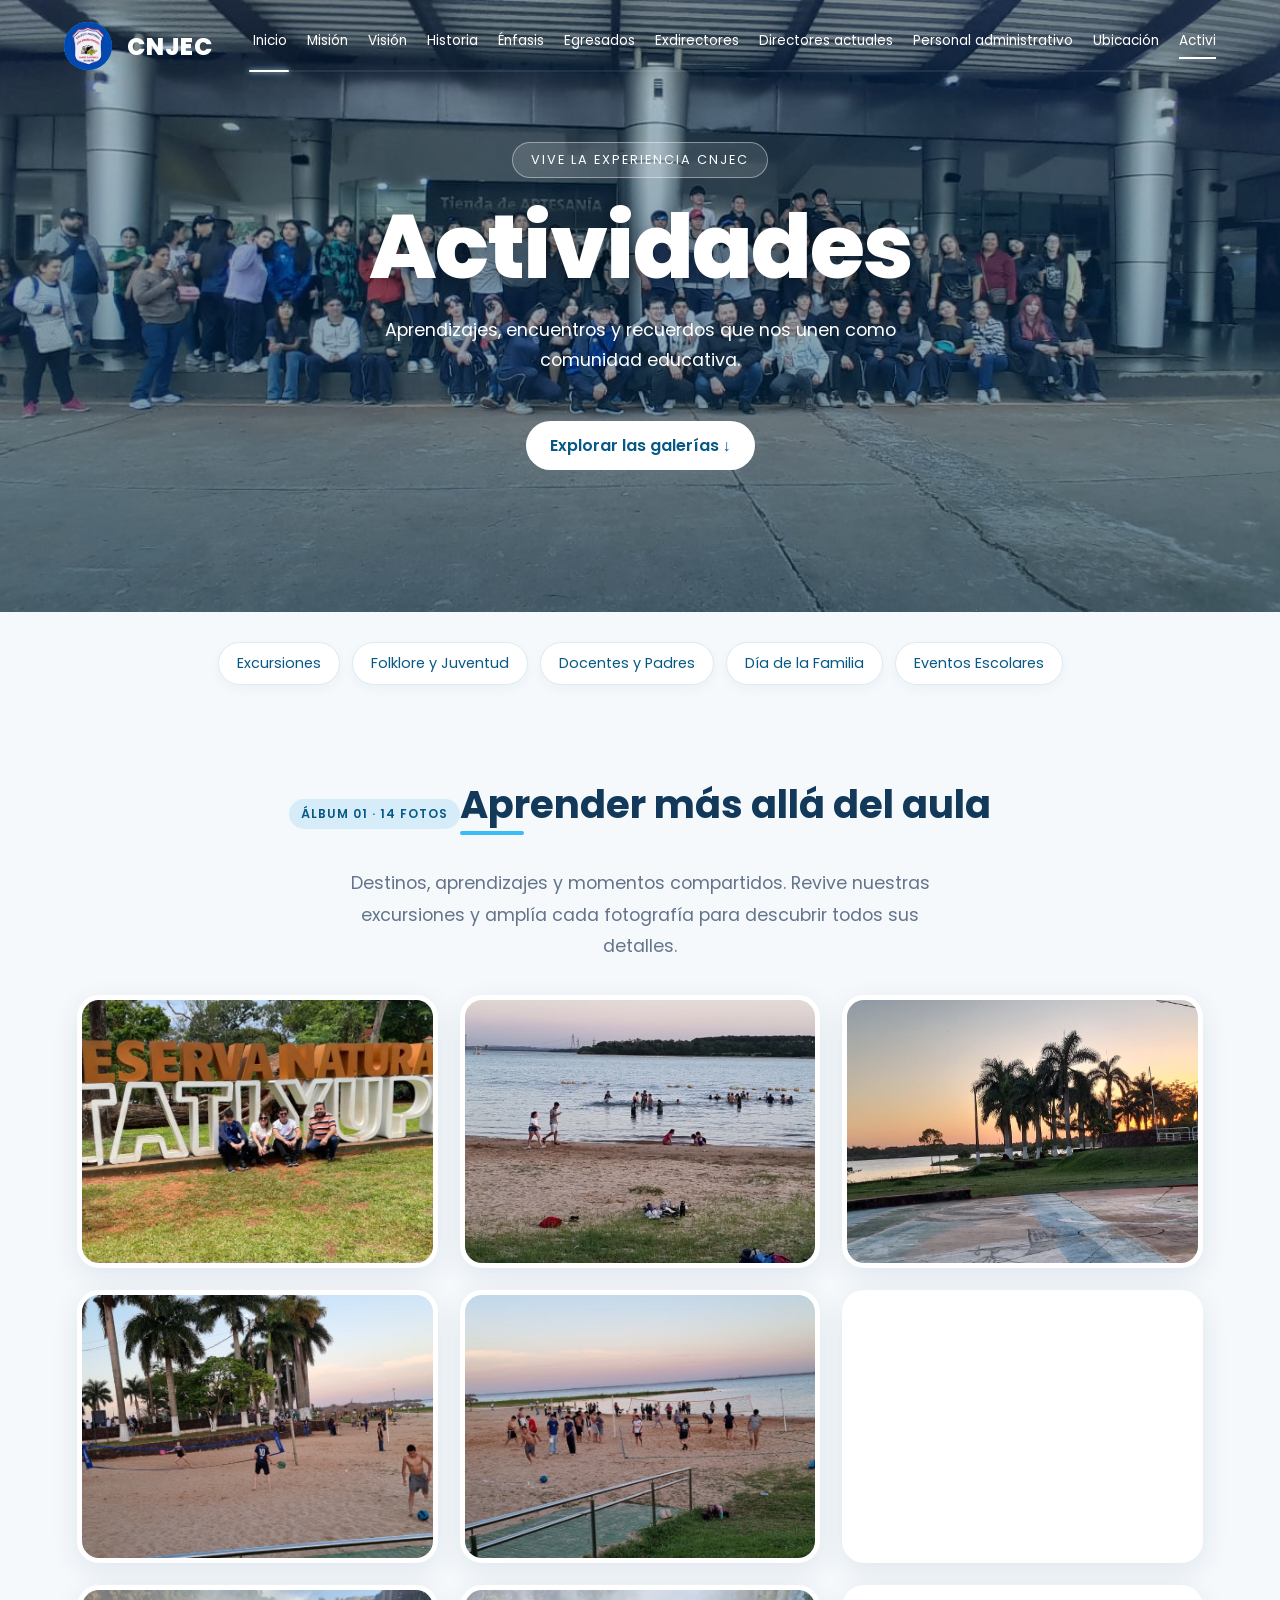
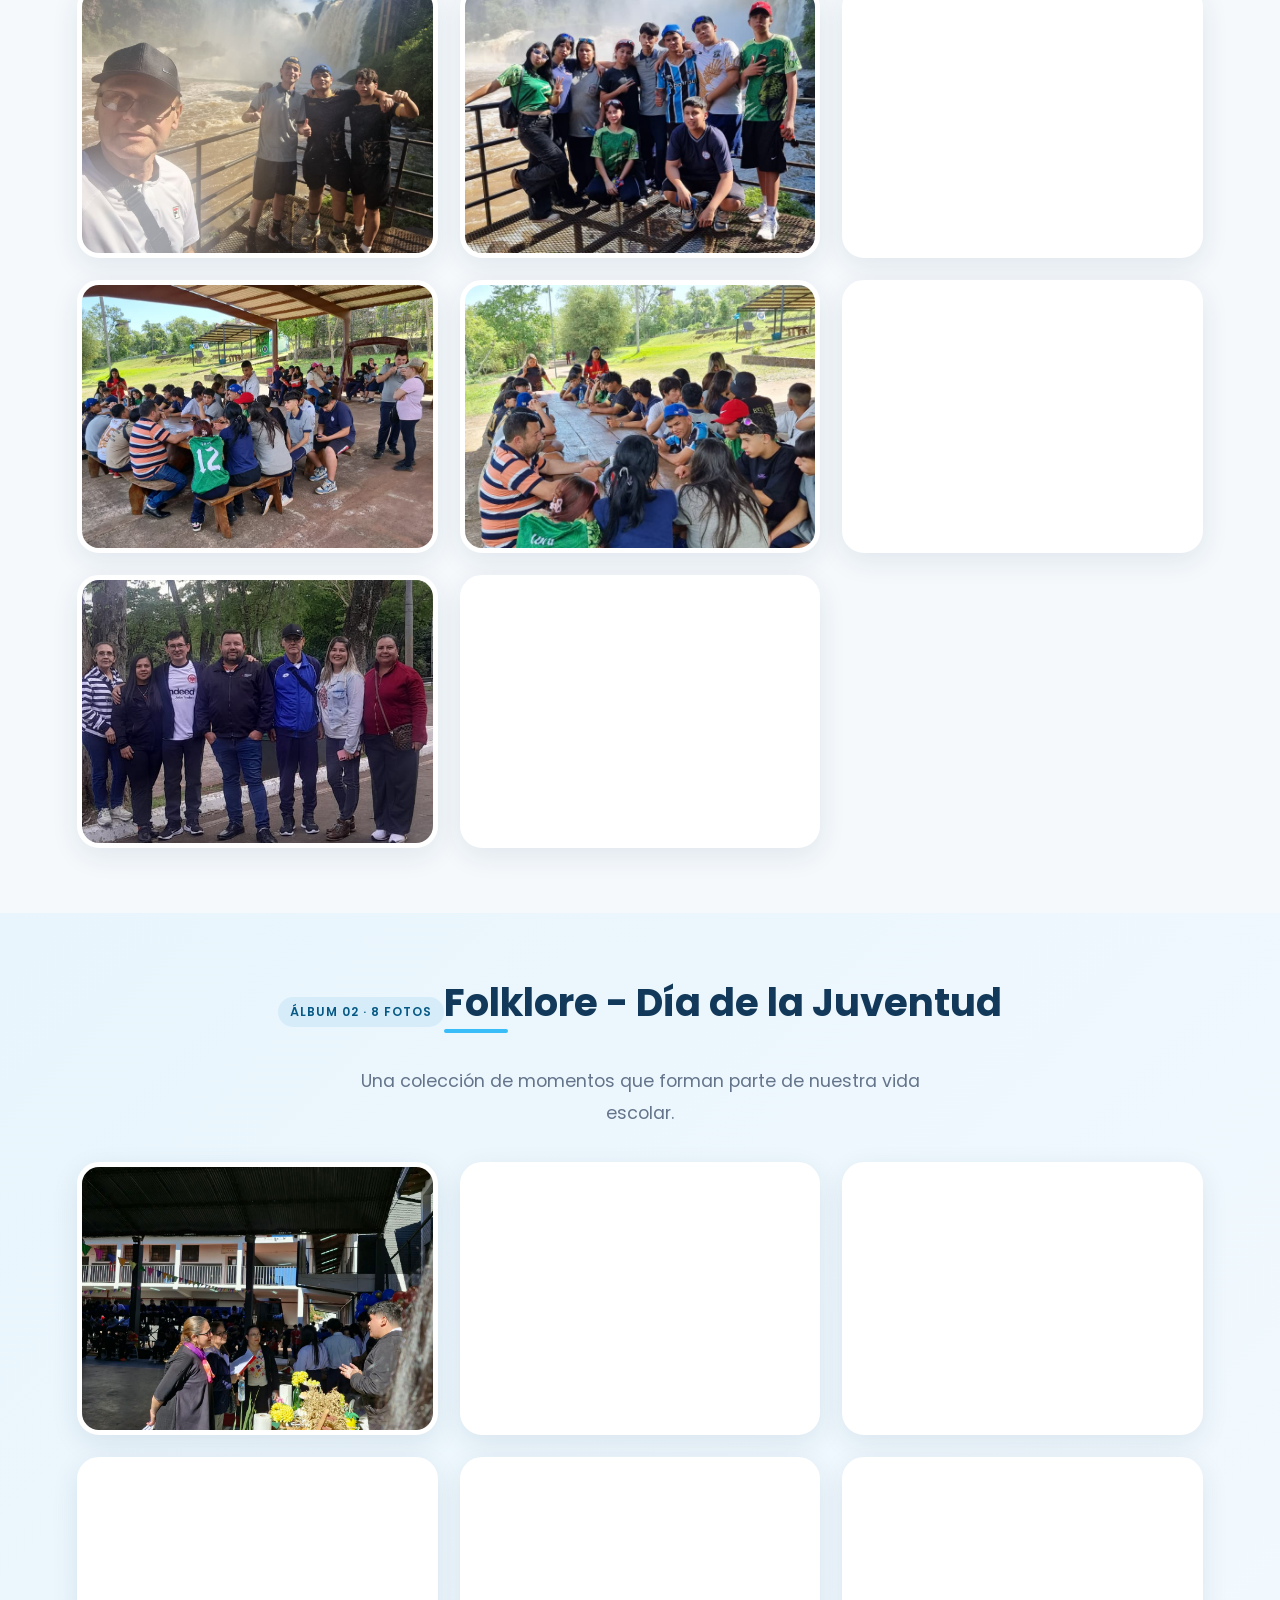
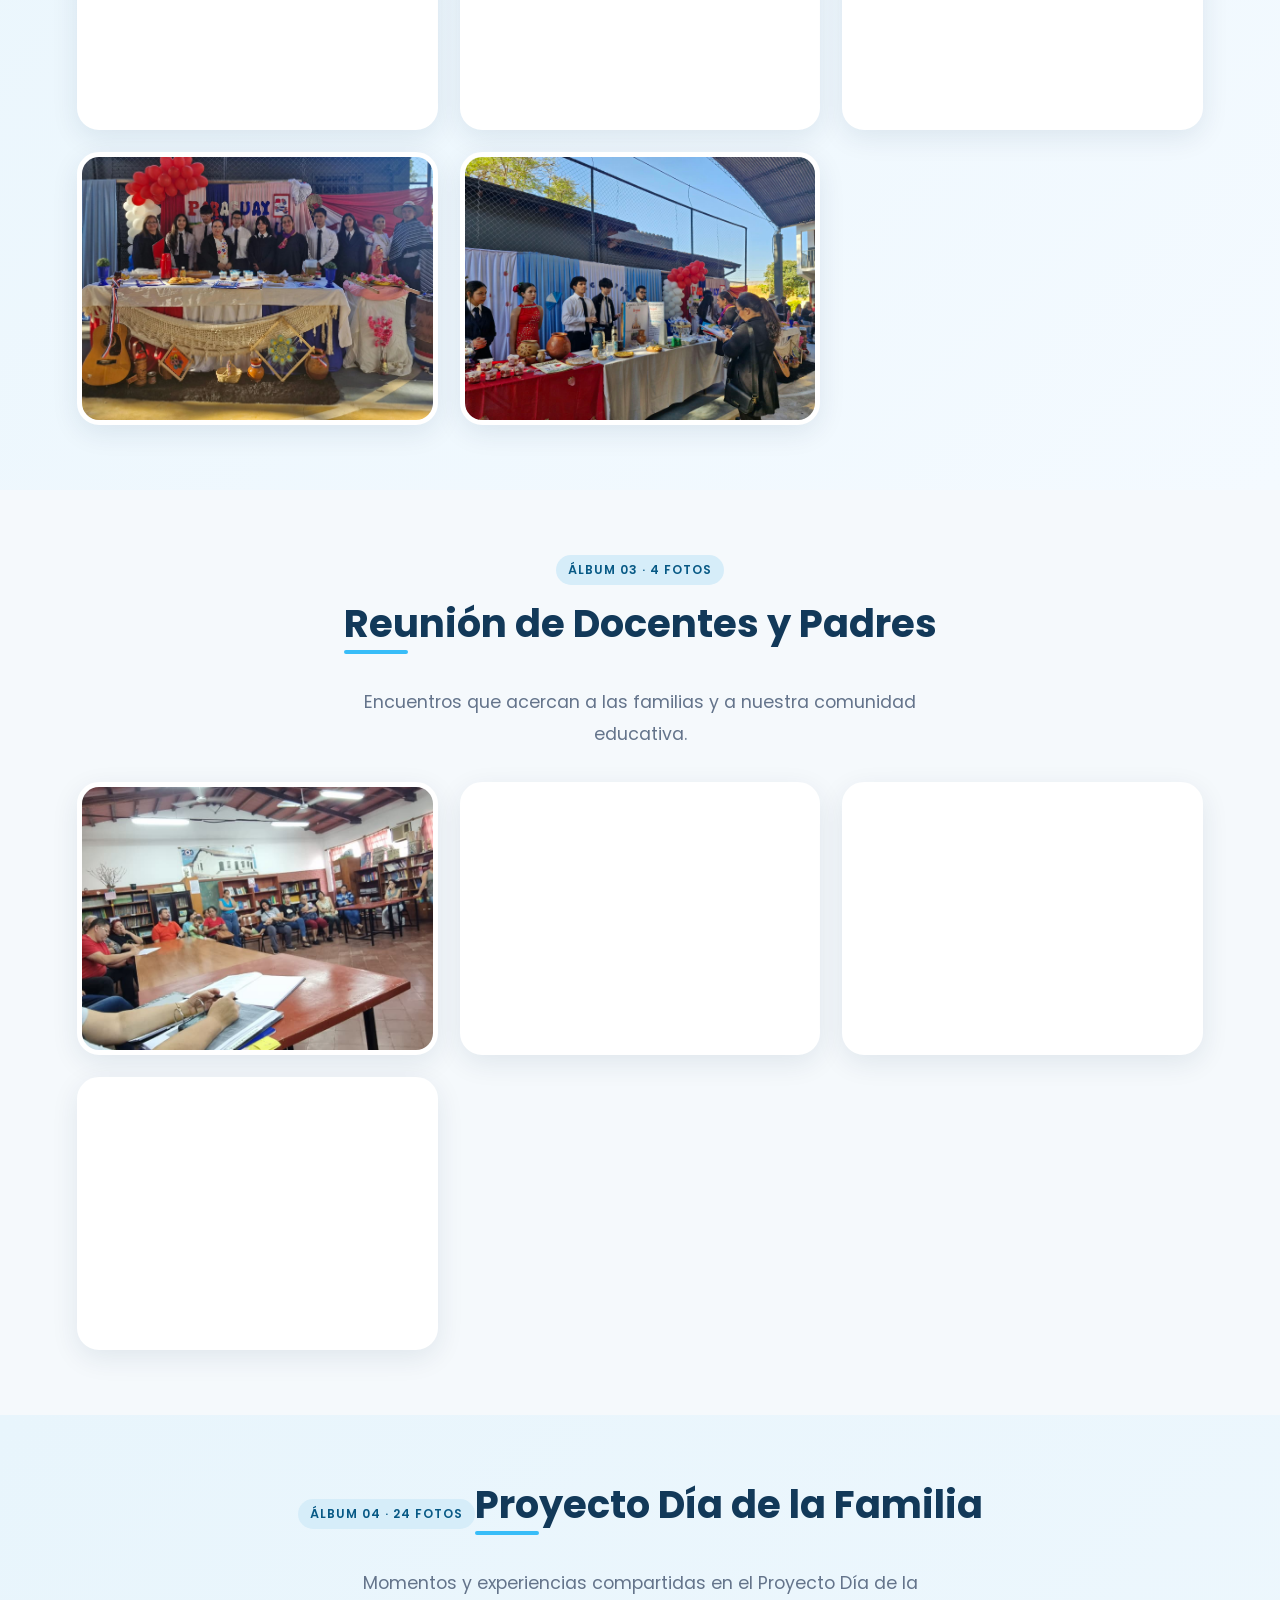
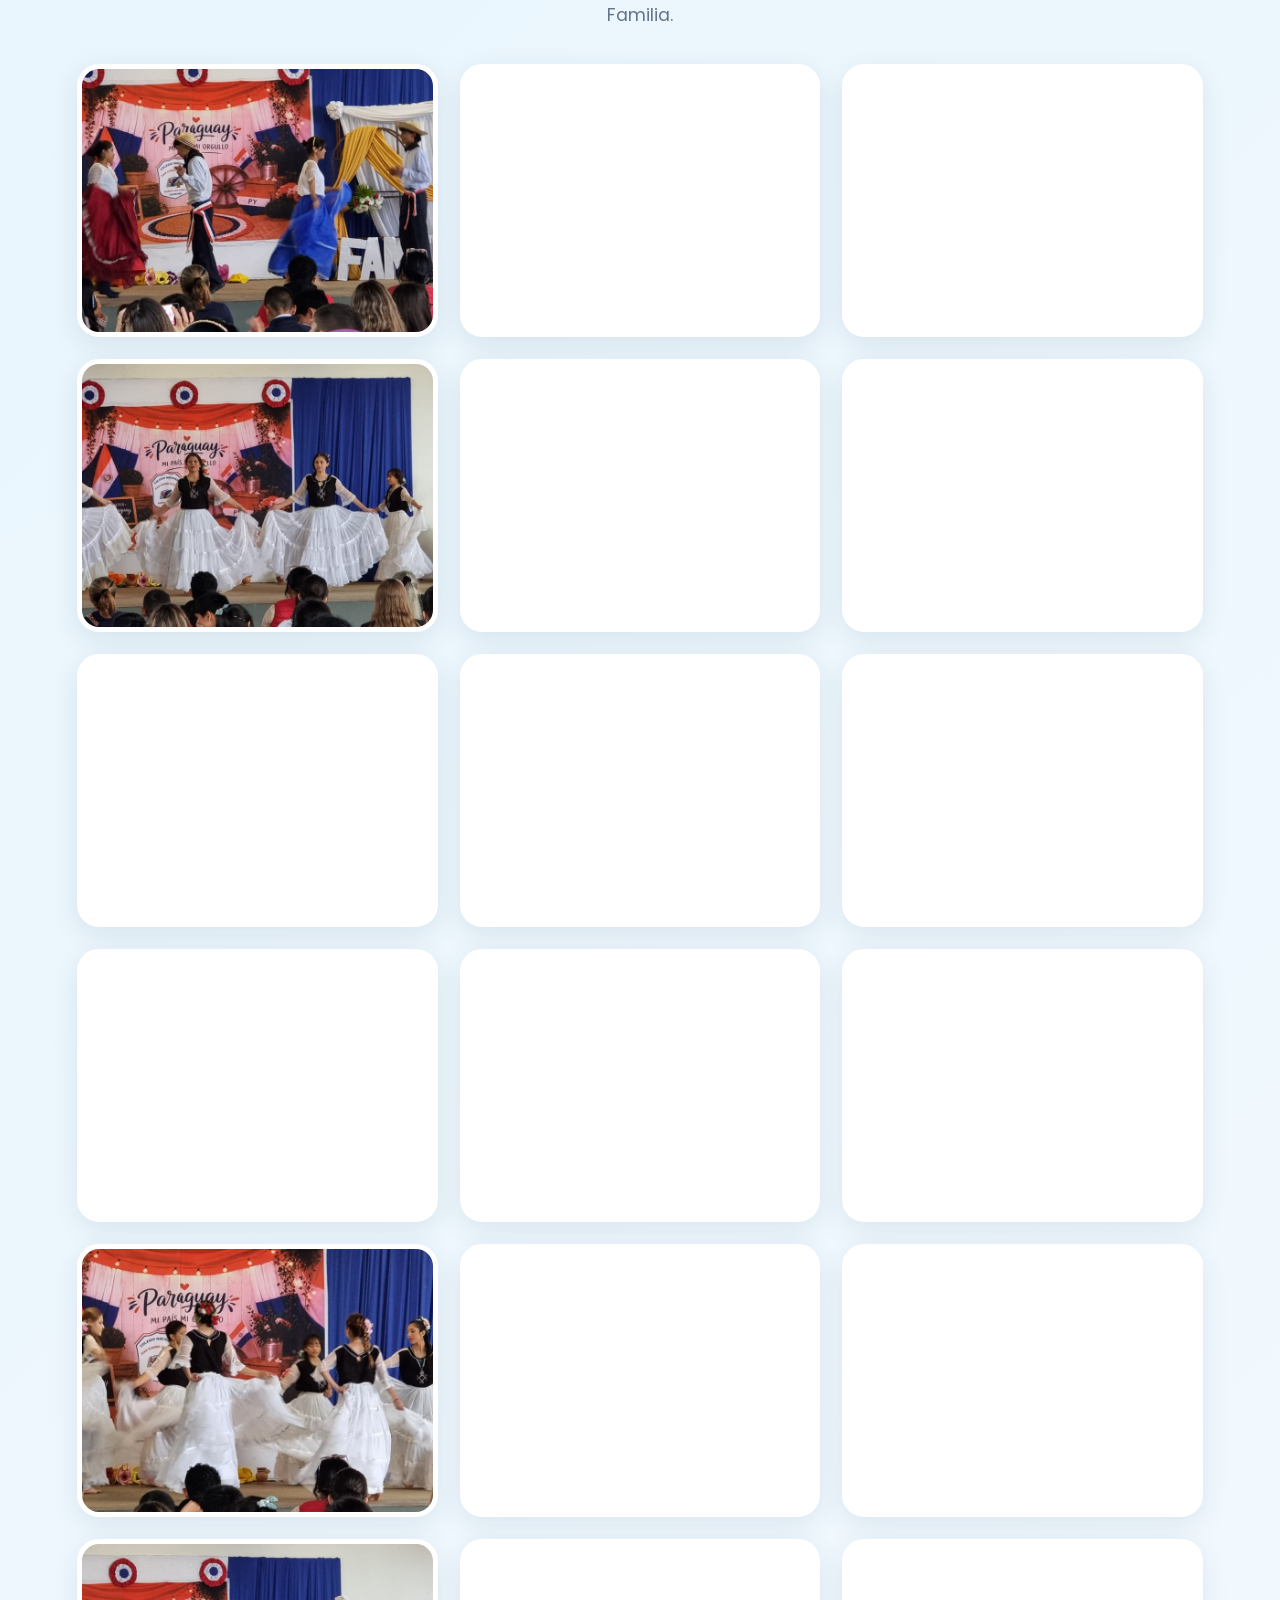
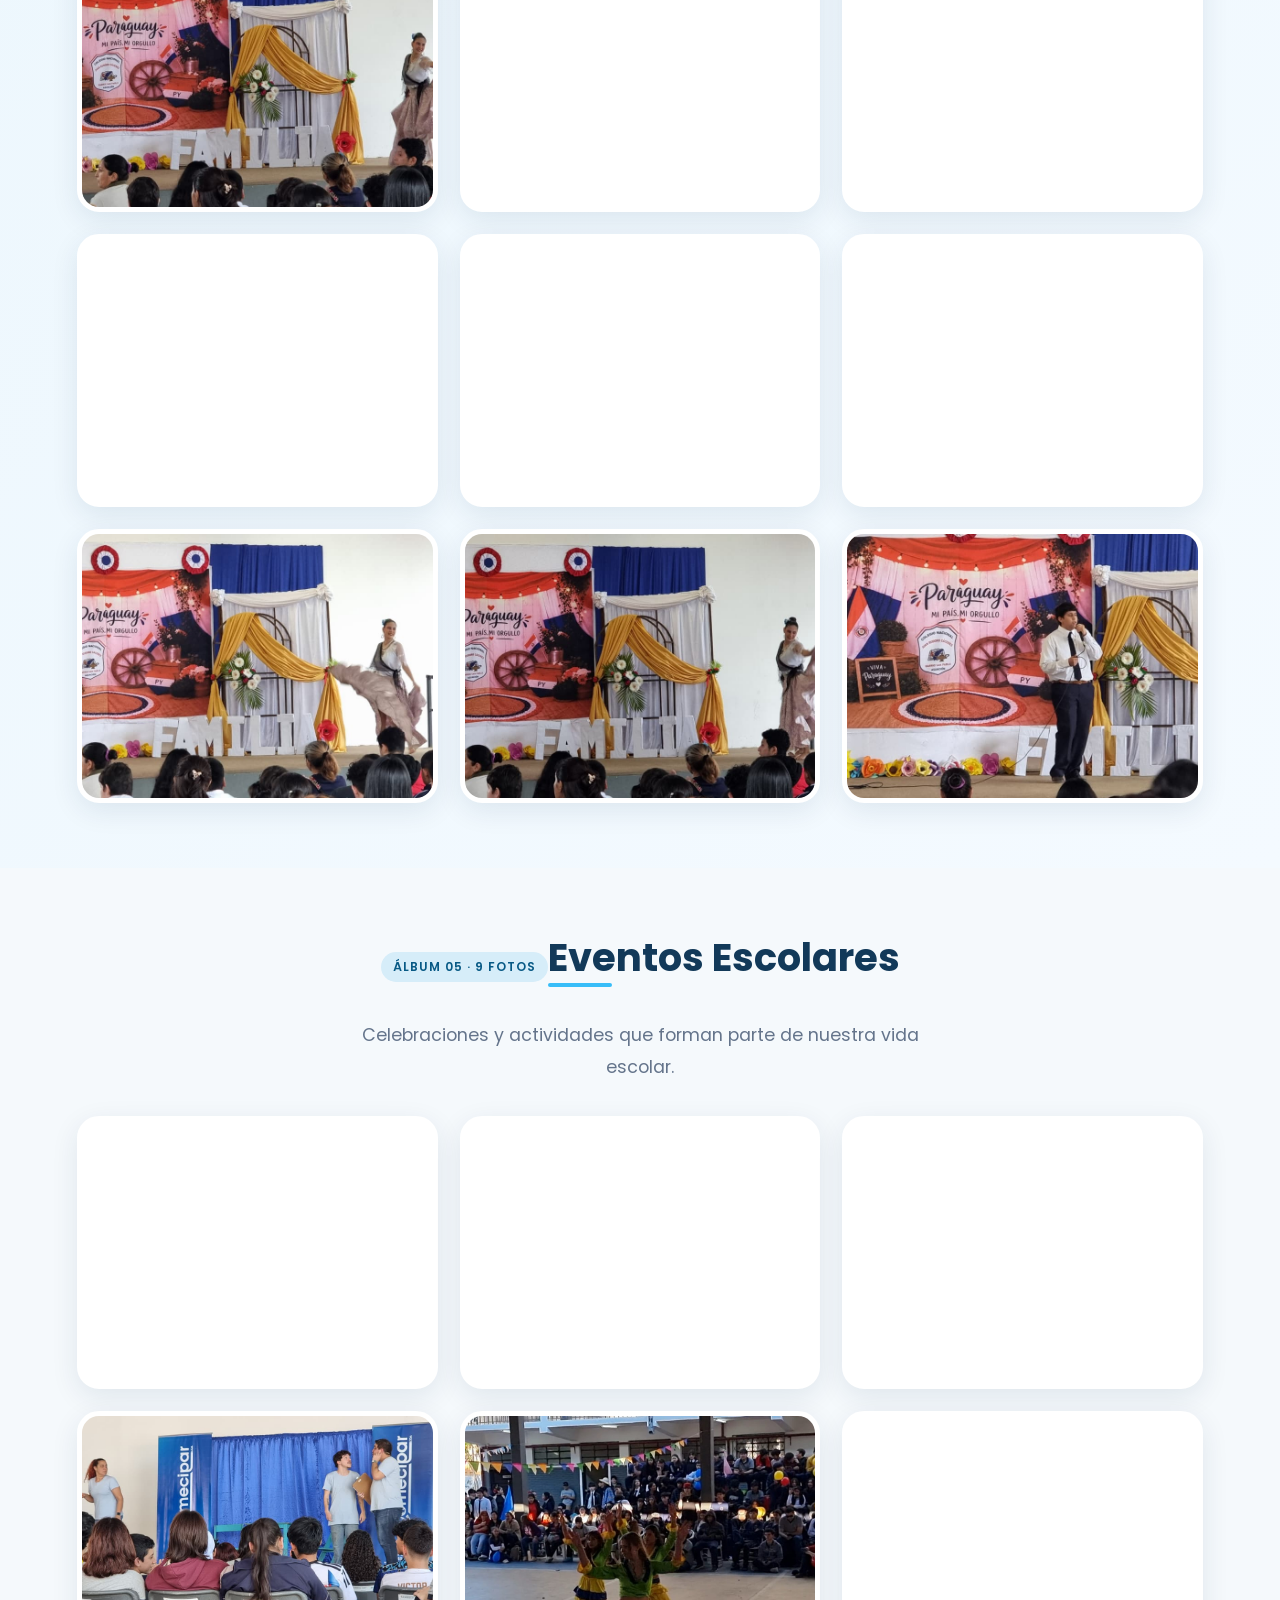
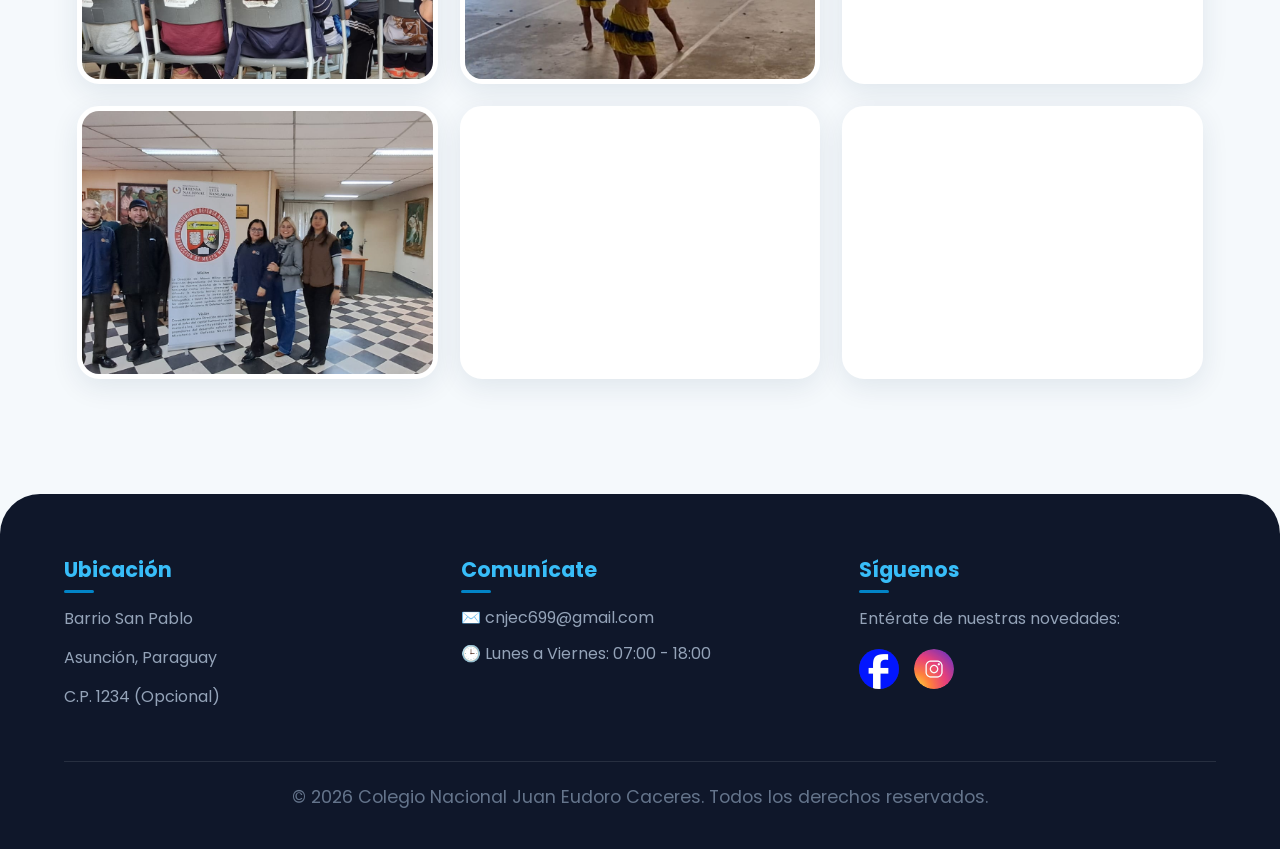
==== Actividades.html @ 1c90d95e "Add current administrative staff portrait section" ====
<!DOCTYPE html>
<html lang="es">
<head>
    <meta charset="UTF-8">
    <meta name="viewport" content="width=device-width, initial-scale=1.0">
    <title>Actividades - CNJEC</title>
    <link href="https://fonts.googleapis.com/css2?family=Poppins:wght@300;400;600;800&display=swap" rel="stylesheet">
    <style>
        /* Variables de color */
        :root {
            --azul-claro: #e0f2fe;
            --azul-medio: #38bdf8;
            --azul-fuerte: #0284c7;
            --azul-muy-oscuro: #0f172a;
            --blanco: #ffffff;
            --texto-oscuro: #1e293b;
            --texto-claro: #64748b;
        }

        /* Reseteo básico */
        * {
            margin: 0;
            padding: 0;
            box-sizing: border-box;
            font-family: 'Poppins', sans-serif;
            scroll-behavior: smooth;
        }

        body {
            background-color: var(--blanco);
            color: var(--texto-oscuro);
            overflow-x: hidden;
        }

        /* Barra de navegación */
        header {
            position: fixed;
            top: 0;
            width: 100%;
            background: transparent;
            transition: background 0.25s ease, box-shadow 0.25s ease;
            box-shadow: none;
            z-index: 1000;
            display: flex;
            justify-content: space-between;
            align-items: center;
            padding: 15px 5%;
        }

        .logo-container {
            display: flex;
            align-items: center;
            gap: 15px;
        }

        .logo-img-wrap {
            width: 48px;
            height: 48px;
            border-radius: 50%;
            display: flex;
            align-items: center;
            justify-content: center;
            background: linear-gradient(135deg, var(--azul-medio), var(--azul-fuerte));
            position: relative;
            overflow: hidden;
            flex: 0 0 auto;
        }

        .logo-img-wrap::before {
            content: '';
            position: absolute;
            inset: -12px;
            background: radial-gradient(circle at center, rgba(224, 242, 254, 0.9) 0%, rgba(56, 189, 248, 0.3) 40%, rgba(56, 189, 248, 0) 70%);
            filter: blur(6px);
            z-index: 0;
            pointer-events: none;
        }

        .logo-img {
            width: 100%;
            height: 100%;
            display: block;
            position: relative;
            z-index: 2;
            filter: drop-shadow(0 0 8px rgba(2, 132, 199, 0.35));
        }

        .logo-fallback {
            display: none;
            width: 100%;
            height: 100%;
            align-items: center;
            justify-content: center;
            text-align: center;
            color: #ffffff;
            font-weight: 800;
            font-size: 14px;
            letter-spacing: 0.5px;
            position: relative;
            z-index: 2;
            padding: 0 4px;
        }

        .logo-container h1 {
            color: var(--blanco);
            font-size: 1.5rem;
            font-weight: 800;
            letter-spacing: 1px;
        }

        header.scrolled {
            background: rgba(3, 49, 77, 0.94);
            box-shadow: 0 2px 12px rgba(0, 0, 0, 0.12);
        }

        nav {
            display: flex;
            align-items: center;
            justify-content: flex-end;
            gap: clamp(16px, 3vw, 40px);
        }

        nav a {
            color: var(--blanco);
            text-decoration: none;
            font-size: 0.95rem;
            font-weight: 400;
            padding: 8px 0;
            border-bottom: 2px solid transparent;
        }

        nav a:hover, nav a:focus-visible, nav a[aria-current="location"], nav a[aria-current="page"] {
            border-bottom-color: var(--blanco);
        }

        section, footer { scroll-margin-top: 125px; }

        @media (max-width: 640px) {
            header { flex-wrap: wrap; gap: 8px; padding: 12px 5%; }
            .logo-img-wrap { width: 36px; height: 36px; }
            .logo-container h1 { font-size: 1.2rem; }
            nav { width: 100%; display: grid; grid-template-columns: repeat(3, 1fr); gap: 4px 12px; text-align: center; }
            nav a { font-size: 0.75rem; }
        }
        /* Sección Hero */
        .hero {
            height: 100vh;
            display: flex;
            align-items: center;
            padding: 0 5%;
            background: radial-gradient(circle at top right, var(--azul-claro), var(--blanco));
            position: relative;
            overflow: hidden;
        }

        .hero::before {
            content: '';
            position: absolute;
            inset: 0;
            background: linear-gradient(rgba(2, 132, 199, 0.48), rgba(2, 132, 199, 0.15)), url('infraestructura.jpg') center / cover no-repeat;
            z-index: 0;
            pointer-events: none;


        }

        .hero-title-wrap {
            position: relative;
            width: 100%;
            display: flex;
            justify-content: center;
            z-index: 1;
        }

        .hero-watermark {
            position: absolute;
            left: 50%;
            bottom: -30px;
            transform: translateX(-50%);
            width: 260px;
            max-width: 60vw;
            opacity: 0.12;
            z-index: 0;
            pointer-events: none;
            color: var(--azul-fuerte);
            -webkit-mask-image: radial-gradient(closest-side, rgba(0,0,0,0.95) 0%, rgba(0,0,0,0.55) 45%, rgba(0,0,0,0) 74%);
            mask-image: radial-gradient(closest-side, rgba(0,0,0,0.95) 0%, rgba(0,0,0,0.55) 45%, rgba(0,0,0,0) 74%);
        }

        .hero-watermark-img {
            width: 100%;
            height: auto;
            display: block;
            object-fit: contain;
        }

        .hero-watermark-fallback {
            display: none;
            width: 100%;
            text-align: center;
            font-weight: 800;
            letter-spacing: 6px;
            font-size: 86px;
            line-height: 1;
        }

        .hero-title {
            position: relative;
            z-index: 1;
            font-size: 4.5rem;
            font-weight: 800;
            line-height: 1.1;
            color: var(--azul-fuerte);
            max-width: 800px;
            background: -webkit-linear-gradient(45deg, var(--azul-fuerte), var(--azul-medio));
            -webkit-background-clip: text;
            background-clip: text;
            -webkit-text-fill-color: transparent;
            color: transparent;
            text-align: center;
        }

        /* Secciones Generales */
        section {
            padding: 100px 5%;
        }

        h3 {
            font-size: 2.5rem;
            color: var(--azul-fuerte);
            margin-bottom: 20px;
            position: relative;
            display: inline-block;
        }

        h3::after {
            content: '';
            position: absolute;
            left: 0;
            bottom: -5px;
            width: 50%;
            height: 4px;
            background-color: var(--azul-medio);
            border-radius: 2px;
        }

        p {
            font-size: 1.1rem;
            line-height: 1.8;
            color: var(--texto-claro);
            margin-bottom: 15px;
        }

        /* Misión y Visión */
        .grid-2 {
            display: grid;
            grid-template-columns: 1fr 1fr;
            gap: 40px;
        }

        .card {
            background: var(--blanco);
            padding: 40px;
            border-radius: 20px;
            box-shadow: 0 10px 30px rgba(2, 132, 199, 0.08);
            border: 1px solid rgba(224, 242, 254, 0.65);
            transition: transform 0.3s ease;
            position: relative;
            overflow: hidden;
        }

        .card::before {
            content: '';
            position: absolute;
            inset: -3px;
            background: linear-gradient(135deg, rgba(56, 189, 248, 0) 0%, rgba(56, 189, 248, 0.45) 40%, rgba(224, 242, 254, 0) 100%);
            filter: blur(10px);
            opacity: 0.35;
            z-index: 0;
            pointer-events: none;
        }

        .card > * {
            position: relative;
            z-index: 1;
        }

        .card:hover {
            transform: translateY(-10px);
        }

        /* Historia */
        .historia-bg {
            background-color: var(--azul-claro);
            border-radius: 30px;
            padding: 60px;
            margin: 50px 5%;
            position: relative;
            overflow: hidden;
        }

        .historia-bg::before {
            content: '';
            position: absolute;
            inset: -10px;
            background: radial-gradient(circle at top left, rgba(56, 189, 248, 0.35) 0%, rgba(56, 189, 248, 0) 55%);
            filter: blur(12px);
            opacity: 0.45;
            z-index: 0;
            pointer-events: none;
        }

        .historia-bg > * {
            position: relative;
            z-index: 1;
        }

        .historia-layout {
            display: grid;
            grid-template-columns: minmax(180px, 260px) minmax(0, 1fr);
            gap: clamp(28px, 5vw, 64px);
            align-items: start;
            margin-top: 28px;
        }

        .historia-retrato {
            position: relative;
            aspect-ratio: 248 / 360;
            overflow: hidden;
            border-radius: 18px;
            box-shadow: 0 16px 36px rgba(15, 23, 42, 0.16);
        }

        .historia-retrato img {
            position: absolute;
            width: 458.065%;
            max-width: none;
            height: auto;
            left: -24.194%;
            top: -16.667%;
        }

        .historia-foto figcaption {
            margin-top: 16px;
            text-align: center;
            color: var(--texto-claro);
            font-size: 0.9rem;
        }

        .historia-texto h4 {
            color: var(--azul-muy-oscuro);
            font-size: clamp(1.5rem, 3vw, 2rem);
            margin-bottom: 6px;
        }

        .historia-fechas {
            color: var(--azul-fuerte);
            font-weight: 600;
            margin-bottom: 24px;
        }

        .historia-texto p:not(.historia-fechas) {
            line-height: 1.85;
            margin-bottom: 16px;
        }

        @media (max-width: 768px) {
            .historia-layout { grid-template-columns: 1fr; }
            .historia-foto { width: min(100%, 240px); margin: 0 auto; }
        }

        .hitos {
            margin-top: 20px;
            padding-left: 20px;
            border-left: 3px solid var(--azul-medio);
        }

        /* Carrusel hero — Explora nuestros Énfasis */
        .enfasis-wrap {
            margin: 10px 5% 60px;
        }

        .enfasis-wrap > h2 {
            color: var(--azul-fuerte);
            font-size: 2rem;
            margin-bottom: 22px;
            font-weight: 800;
        }

        .hero-carousel {
            position: relative;
            width: 100%;
            max-width: 1200px;
            margin: 0 auto;
            min-height: min(420px, 70vh);
            border-radius: 16px;
            overflow: hidden;
            box-shadow: 0 20px 50px rgba(15, 23, 42, 0.18);
            background: #0f172a;
        }

        .hero-carousel__slide {
            position: absolute;
            inset: 0;
            opacity: 0;
            visibility: hidden;
            transition: opacity 0.55s ease, visibility 0.55s ease;
            display: flex;
            align-items: stretch;
        }

        .hero-carousel__slide.is-active {
            opacity: 1;
            visibility: visible;
            z-index: 1;
        }

        .hero-carousel__bg {
            position: absolute;
            inset: 0;
            background-size: cover;
            background-position: center;
            z-index: 0;
            overflow: hidden;
        }

        .hero-carousel__slide:nth-child(1) .hero-carousel__bg {
            background: linear-gradient(115deg, #0f172a 0%, #1e3a5f 45%, #0c4a6e 100%);
        }

        .hero-carousel__slide:nth-child(2) .hero-carousel__bg {
            background: linear-gradient(115deg, #0f172a 0%, #164e63 42%, #155e75 100%);
        }

        /* Logos de marca desvanecidos (detrás de la viñeta) */
        .hero-carousel__slide:nth-child(1) .hero-carousel__bg::before {
            content: '';
            position: absolute;
            inset: 0;
            background: url('images/logo-bti.png') no-repeat center center;
            background-size: cover;
            opacity: 0.22;
            pointer-events: none;
        }

        .hero-carousel__slide:nth-child(2) .hero-carousel__bg::before {
            content: '';
            position: absolute;
            inset: 0;
            background: url('images/logo-cs.png') no-repeat center center;
            background-size: cover;
            opacity: 0.22;
            pointer-events: none;
        }

        .hero-carousel__bg::after {
            content: '';
            position: absolute;
            inset: 0;
            z-index: 1;
            background: linear-gradient(90deg, rgba(15, 23, 42, 0.92) 0%, rgba(15, 23, 42, 0.55) 48%, rgba(15, 23, 42, 0.15) 100%);
        }

        .hero-carousel__inner {
            position: relative;
            z-index: 2;
            display: flex;
            flex-direction: column;
            justify-content: center;
            align-items: flex-start;
            width: 100%;
            max-width: 42%;
            padding: 48px 40px 56px 48px;
            color: #f8fafc;
        }

        .hero-carousel__logo-area {
            font-size: 1.75rem;
            font-weight: 800;
            letter-spacing: 0.02em;
            color: #fff;
            margin-bottom: 10px;
            line-height: 1.2;
        }

        .hero-carousel__meta {
            font-size: 0.85rem;
            color: rgba(248, 250, 252, 0.75);
            margin-bottom: 16px;
            line-height: 1.5;
        }

        .hero-carousel__desc {
            font-size: 0.95rem;
            line-height: 1.65;
            color: rgba(241, 245, 249, 0.88);
            margin-bottom: 24px;
            display: -webkit-box;
            -webkit-line-clamp: 4;
            line-clamp: 4;
            -webkit-box-orient: vertical;
            overflow: hidden;
        }

        .hero-carousel__actions {
            display: flex;
            flex-wrap: wrap;
            align-items: center;
            gap: 12px;
        }

        .hero-carousel__btn-primary {
            display: inline-flex;
            align-items: center;
            gap: 10px;
            padding: 14px 22px;
            border: none;
            border-radius: 4px;
            font-size: 0.8rem;
            font-weight: 700;
            letter-spacing: 0.06em;
            text-transform: uppercase;
            cursor: pointer;
            background: var(--azul-medio);
            color: #fff;
            text-decoration: none;
            transition: background 0.2s, transform 0.15s;
        }

        .hero-carousel__btn-primary:hover {
            background: var(--azul-fuerte);
        }

        .hero-carousel__btn-primary:active {
            transform: scale(0.98);
        }

        .hero-carousel__btn-primary svg {
            width: 18px;
            height: 18px;
            flex-shrink: 0;
        }

        .hero-carousel__arrow {
            position: absolute;
            top: 50%;
            transform: translateY(-50%);
            z-index: 3;
            width: 44px;
            height: 44px;
            border: none;
            border-radius: 4px;
            background: rgba(255, 255, 255, 0.12);
            color: rgba(255, 255, 255, 0.9);
            cursor: pointer;
            display: flex;
            align-items: center;
            justify-content: center;
            font-size: 1.5rem;
            line-height: 1;
            transition: background 0.2s;
        }

        .hero-carousel__arrow:hover {
            background: rgba(255, 255, 255, 0.22);
        }

        .hero-carousel__arrow--prev { left: 12px; }
        .hero-carousel__arrow--next { right: 12px; }

        .hero-carousel__dots {
            position: absolute;
            left: 48px;
            bottom: 20px;
            z-index: 3;
            display: flex;
            gap: 8px;
            align-items: center;
        }

        .hero-carousel__dot {
            width: 28px;
            height: 4px;
            border-radius: 2px;
            border: none;
            padding: 0;
            background: rgba(255, 255, 255, 0.35);
            cursor: pointer;
            transition: background 0.25s;
        }

        .hero-carousel__dot.is-active {
            background: var(--azul-medio);
            box-shadow: 0 0 12px rgba(56, 189, 248, 0.45);
        }

        .hero-carousel__dot:hover:not(.is-active) {
            background: rgba(255, 255, 255, 0.55);
        }

        /* Cuadro egresados */
        .egresados-wrap {
            margin: 0 5% 70px;
        }

        .egresados-wrap > h2 {
            color: var(--azul-fuerte);
            font-size: 2rem;
            margin-bottom: 22px;
            font-weight: 800;
        }

        .egresados-frame {
            width: 100%;
            max-width: 1200px;
            margin: 0 auto;
            border-radius: 24px;
            overflow: hidden;
            background: linear-gradient(145deg, #f8fafc 0%, #e0f2fe 42%, #f1f5f9 100%);
            border: 1px solid rgba(56, 189, 248, 0.22);
            box-shadow:
                0 4px 6px -1px rgba(2, 132, 199, 0.06),
                0 24px 48px -12px rgba(15, 23, 42, 0.12),
                inset 0 1px 0 rgba(255, 255, 255, 0.85);
        }

        .egresados-frame__img {
            display: block;
            width: 100%;
            height: auto;
        }

        /* Carrusel Ex-Directores */
        .ex-directores-wrap {
            margin: 0 5% 70px;
        }

        .ex-directores-wrap > h2 {
            color: var(--azul-fuerte);
            font-size: 2rem;
            margin-bottom: 22px;
            font-weight: 800;
        }

        .ex-directores-carousel {
            position: relative;
            width: 100%;
            max-width: 1200px;
            margin: 0 auto;
            border-radius: 24px;
            overflow: hidden;
            background: linear-gradient(145deg, #f8fafc 0%, #e0f2fe 42%, #f1f5f9 100%);
            border: 1px solid rgba(56, 189, 248, 0.22);
            box-shadow:
                0 4px 6px -1px rgba(2, 132, 199, 0.06),
                0 24px 48px -12px rgba(15, 23, 42, 0.12),
                inset 0 1px 0 rgba(255, 255, 255, 0.85);
        }

        .ex-directores-carousel__slide {
            position: absolute;
            inset: 0;
            opacity: 0;
            visibility: hidden;
            transition: opacity 0.55s ease, visibility 0.55s ease;
            display: flex;
            align-items: center;
            justify-content: center;
            padding: 24px 72px 56px;
        }

        .ex-directores-carousel__slide.is-active {
            position: relative;
            inset: auto;
            opacity: 1;
            visibility: visible;
            z-index: 1;
        }

        .ex-directores-carousel__img {
            display: block;
            width: 100%;
            height: auto;
            border-radius: 12px;
        }

        .ex-directores-carousel__placeholder {
            width: 100%;
            min-height: min(240px, 40vh);
            border-radius: 12px;
            border: 2px dashed rgba(56, 189, 248, 0.35);
            background: rgba(255, 255, 255, 0.45);
        }

        .ex-directores-carousel__arrow {
            position: absolute;
            top: 50%;
            transform: translateY(-50%);
            z-index: 3;
            width: 46px;
            height: 46px;
            border: 1px solid rgba(56, 189, 248, 0.35);
            border-radius: 50%;
            background: rgba(255, 255, 255, 0.65);
            backdrop-filter: blur(10px);
            -webkit-backdrop-filter: blur(10px);
            color: var(--azul-fuerte);
            cursor: pointer;
            display: flex;
            align-items: center;
            justify-content: center;
            font-size: 1.35rem;
            line-height: 1;
            box-shadow: 0 8px 20px rgba(2, 132, 199, 0.12);
            transition: background 0.2s, color 0.2s, border-color 0.2s, transform 0.15s;
        }

        .ex-directores-carousel__arrow:hover {
            background: rgba(224, 242, 254, 0.95);
            border-color: var(--azul-medio);
            color: var(--azul-fuerte);
        }

        .ex-directores-carousel__arrow:active {
            transform: translateY(-50%) scale(0.96);
        }

        .ex-directores-carousel__arrow--prev { left: 16px; }
        .ex-directores-carousel__arrow--next { right: 16px; }

        .ex-directores-carousel__dots {
            position: absolute;
            left: 50%;
            bottom: 18px;
            transform: translateX(-50%);
            z-index: 3;
            display: flex;
            gap: 10px;
            align-items: center;
            padding: 8px 14px;
            border-radius: 999px;
            background: rgba(255, 255, 255, 0.55);
            backdrop-filter: blur(8px);
            -webkit-backdrop-filter: blur(8px);
            border: 1px solid rgba(56, 189, 248, 0.2);
        }

        .ex-directores-carousel__dot {
            width: 8px;
            height: 8px;
            border-radius: 50%;
            border: none;
            padding: 0;
            background: rgba(100, 116, 139, 0.35);
            cursor: pointer;
            transition: background 0.25s, transform 0.25s, width 0.25s;
        }

        .ex-directores-carousel__dot.is-active {
            width: 26px;
            border-radius: 999px;
            background: var(--azul-medio);
            box-shadow: 0 0 14px rgba(56, 189, 248, 0.5);
        }

        .ex-directores-carousel__dot:hover:not(.is-active) {
            background: rgba(2, 132, 199, 0.45);
        }

        /* Directora */
        .directora-container {
            display: flex;
            flex-direction: column;
            align-items: center;
            text-align: center;
            margin-bottom: 50px;
        }

        .directora-img {
            width: 200px;
            height: 200px;
            background-color: var(--azul-medio);
            border-radius: 50%;
            margin-bottom: 20px;
            object-fit: cover;
            border: none;
            box-shadow: 0 15px 25px rgba(0,0,0,0.1);
            display: flex;
            align-items: center;
            justify-content: center;
            color: white;
            position: relative;
            overflow: visible;
        }

        .directora-img::before {
            content: '';
            position: absolute;
            inset: -18px;
            border-radius: 50%;
            background: radial-gradient(circle at center, rgba(224, 242, 254, 0.9) 0%, rgba(56, 189, 248, 0.3) 45%, rgba(56, 189, 248, 0) 72%);
            filter: blur(10px);
            z-index: 0;
            pointer-events: none;
        }

        .directora-img > * {
            position: relative;
            z-index: 1;
        }

        .directora-container h4 {
            font-size: 2rem;
            color: var(--azul-fuerte);
        }

        .directora-container span {
            font-size: 1.2rem;
            color: var(--texto-claro);
            text-transform: uppercase;
            letter-spacing: 2px;
        }

        /* --- NUEVO: FOOTER / CONTACTOS --- */
        footer {
            background-color: var(--azul-muy-oscuro);
            color: var(--blanco);
            padding: 60px 5% 20px;
            margin-top: 50px;
            border-top-left-radius: 40px;
            border-top-right-radius: 40px;
        }

        .footer-grid {
            display: grid;
            grid-template-columns: repeat(auto-fit, minmax(250px, 1fr));
            gap: 40px;
            margin-bottom: 40px;
        }

        .footer-col h4 {
            color: var(--azul-medio);
            font-size: 1.3rem;
            margin-bottom: 20px;
            position: relative;
        }

        .footer-col h4::after {
            content: '';
            position: absolute;
            left: 0;
            bottom: -8px;
            width: 30px;
            height: 3px;
            background-color: var(--azul-fuerte);
            border-radius: 2px;
        }

        .footer-col p, .footer-col a {
            color: #94a3b8;
            font-size: 1rem;
            margin-bottom: 10px;
            display: block;
            text-decoration: none;
            transition: color 0.3s;
        }

        .footer-col a:hover {
            color: var(--blanco);
        }

        .redes-sociales {
            display: flex;
            gap: 15px;
            margin-top: 15px;
        }

        .redes-sociales a {
            width: 40px;
            height: 40px;
            background-color: rgba(255,255,255,0.1);
            border-radius: 50%;
            display: flex;
            align-items: center;
            justify-content: center;
            font-size: 0.9rem;
            transition: all 0.3s;
        }

        .redes-sociales a:hover {
            background-color: var(--azul-medio);
            color: var(--blanco);
            transform: translateY(-3px);
        }

        .copyright {
            text-align: center;
            padding-top: 20px;
            border-top: 1px solid rgba(255,255,255,0.1);
            color: #64748b;
            font-size: 0.9rem;
        }

        /* Animaciones */
        .reveal {
            opacity: 0;
            transform: translateY(50px);
            transition: all 0.8s cubic-bezier(0.5, 0, 0, 1);
        }

        .reveal.active {
            opacity: 1;
            transform: translateY(0);
        }

        /* Responsividad */
        @media (max-width: 768px) {
            .hero h2 { font-size: 3rem; }
            .grid-2 { grid-template-columns: 1fr; }
            .historia-bg { padding: 30px; }
            .enfasis-wrap > h2 { font-size: 1.6rem; }
            .hero-carousel__inner {
                max-width: 100%;
                padding: 36px 24px 52px 24px;
            }
            .hero-carousel__slide:nth-child(1) .hero-carousel__bg::before,
            .hero-carousel__slide:nth-child(2) .hero-carousel__bg::before {
                background-size: cover;
                background-position: center center;
                opacity: 0.16;
            }
            .hero-carousel__dots { left: 24px; }
            .hero-carousel__arrow { width: 38px; height: 38px; }
            .hero-carousel__arrow--prev { left: 8px; }
            .hero-carousel__arrow--next { right: 8px; }
            .egresados-wrap > h2 { font-size: 1.6rem; }
            .ex-directores-wrap > h2 { font-size: 1.6rem; }
            .ex-directores-carousel__slide { padding: 20px 56px 48px; }
            .ex-directores-carousel__arrow { width: 40px; height: 40px; font-size: 1.2rem; }
            .ex-directores-carousel__arrow--prev { left: 10px; }
            .ex-directores-carousel__arrow--next { right: 10px; }
            footer { border-radius: 0; }
        }

        .hero { height: 68vh; min-height: 440px; max-height: 720px; }
        .hero::before { background: linear-gradient(rgba(3,49,77,.32), rgba(3,49,77,.55)), url('images/Excursiones/Excursion.jpeg') center / cover no-repeat; }
        .hero-title { color: white; background: none; -webkit-text-fill-color: white; text-shadow: 0 4px 24px rgba(0,0,0,.35); }
        .hero-watermark { display: none; }
        .excursion-intro { max-width: 760px; margin: 0 auto 40px; text-align: center; }
        .excursion-intro p { color: var(--texto-claro); line-height: 1.8; }
        .excursion-gallery { display: grid; grid-template-columns: repeat(3,minmax(0,1fr)); gap: 24px; max-width: 1200px; margin: auto; }
        .excursion-photo { border: 0; background: white; border-radius: 18px; overflow: hidden; cursor: zoom-in; text-align: left; box-shadow: 0 8px 28px rgba(15,23,42,.09); transition: transform .2s, box-shadow .2s; }
        .excursion-photo:hover { transform: translateY(-5px); box-shadow: 0 16px 32px rgba(15,23,42,.16); }
        .excursion-photo:focus-visible { outline: 3px solid var(--azul-fuerte); outline-offset: 5px; }
        .excursion-photo img { display: block; width: 100%; aspect-ratio: 4 / 3; object-fit: cover; }
        .excursion-album { background: var(--azul-claro); }
        .photo-viewer { margin: auto; width: min(1100px,94vw); max-height: 94vh; padding: 20px; border: 0; border-radius: 20px; background: #0f172a; color: white; }
        .photo-viewer::backdrop { background: rgba(3,12,24,.85); }
        .viewer-controls { display: flex; gap: 12px; justify-content: space-between; align-items: center; margin-bottom: 14px; }
        .viewer-controls button { color: white; background: #334155; border: 0; border-radius: 10px; padding: 10px 16px; cursor: pointer; font-size: 1rem; }
        .photo-viewer img { display: block; width: 100%; height: min(70vh,700px); object-fit: contain; }
        @media (max-width: 900px) { .excursion-gallery { grid-template-columns: repeat(2,minmax(0,1fr)); gap: 18px; } }
        @media (max-width: 540px) { .excursion-gallery { grid-template-columns: 1fr; } .hero { min-height: 420px; height: 60vh; } .hero-title { font-size: 3rem; } .viewer-controls button { padding: 10px; } }
        @media (prefers-reduced-motion: reduce) { .excursion-photo { transition: none; } }
    </style>
    <link rel="stylesheet" href="site-effects.css" />
    <link rel="stylesheet" href="activities-design.css" />
</head>
<body class="activities-page">

    <header>
        <a class="logo-container" href="index.html#inicio" aria-label="CNJEC — volver al inicio">
            <div class="logo-img-wrap">
                <!-- Intenta cargar el logo desde archivo (misma carpeta que index.html).
                     Si no existe, se muestra un fallback visible. -->
                <img
                    class="logo-img"
                    src="logo.png"
                    alt="Logo CNJEC"
                    loading="eager"
                    onerror="this.style.display='none'; document.getElementById('logo-fallback').style.display='flex';"
                />
                <span id="logo-fallback" class="logo-fallback" aria-hidden="true">CNJEC</span>
            </div>
            <h1>CNJEC</h1>
        </a>
        
        <button type="button" class="scroll-menu-toggle" aria-controls="navMenu" aria-expanded="false" aria-label="Abrir menú"><span aria-hidden="true"></span><span aria-hidden="true"></span><span aria-hidden="true"></span></button>
        <nav id="navMenu" aria-label="Navegación principal">
            <a href="index.html#inicio" class="nav-link">Inicio</a>
            <a href="index.html#mision-vision" class="nav-link">Misión</a>
            <a href="index.html#mision-vision" class="nav-link">Visión</a>
            <a href="index.html#historia" class="nav-link">Historia</a>
            <a href="index.html#enfasis" class="nav-link">Énfasis</a>
            <a href="index.html#egresados" class="nav-link">Egresados</a>
            <a href="index.html#ex-directores" class="nav-link">Exdirectores</a>
            <a href="index.html#directores-actuales" class="nav-link">Directores actuales</a>
            <a href="index.html#personal-administrativo" class="nav-link">Personal administrativo</a>
            <a href="index.html#ubicacion" class="nav-link">Ubicación</a>
            <a href="#inicio" class="nav-link" aria-current="page">Actividades</a>
            <a href="Identidad.html" class="nav-link">Identidad</a>
            <a href="#contactos" class="nav-link">Contactos</a>
        </nav>
    </header>

    <section class="hero" id="inicio">
        <div class="hero-title-wrap">
            <span class="activities-tag">VIVE LA EXPERIENCIA CNJEC</span><h2 class="reveal hero-title">Actividades</h2><p class="activities-subtitle">Aprendizajes, encuentros y recuerdos que nos unen como comunidad educativa.</p><a class="activities-explore" href="#album-excursiones">Explorar las galerías ↓</a>
            <div class="hero-watermark" aria-hidden="true">
                <!-- Si no existe archivo de marca de agua separado, usamos el mismo logo.png -->
                <img
                    class="hero-watermark-img"
                    src="logo.png"
                    alt=""
                    onerror="this.style.display='none'; document.getElementById('hero-watermark-fallback').style.display='block';"
                />
                <span id="hero-watermark-fallback" class="hero-watermark-fallback">CNJEC</span>
            </div>
        </div>
    </section>

    <main>
        <div class="activities-quick-links" aria-label="Accesos a las galerías"><a href="#album-excursiones">Excursiones</a><a href="#album-folklore">Folklore y Juventud</a><a href="#charla-padres">Docentes y Padres</a><a href="#proyecto-fami">Día de la Familia</a><a href="#eventos-escolares">Eventos Escolares</a></div>
        <section id="album-excursiones" aria-labelledby="excursiones-title">
            <div class="excursion-intro"><h3 id="excursiones-title">Aprender más allá del aula</h3><p>Destinos, aprendizajes y momentos compartidos. Revive nuestras excursiones y amplía cada fotografía para descubrir todos sus detalles.</p></div>
            <div class="excursion-gallery">
                <button type="button" class="excursion-photo" data-photo="images/Excursiones/Excursion%201.jpeg" data-caption="Excursión · 01" aria-label="Ampliar Excursión · 01"><img src="images/Excursiones/Excursion%201.jpeg" alt="Excursión · 01" loading="lazy" decoding="async" /></button>
                <button type="button" class="excursion-photo" data-photo="images/Excursiones/Excursion%202.jpeg" data-caption="Excursión · 02" aria-label="Ampliar Excursión · 02"><img src="images/Excursiones/Excursion%202.jpeg" alt="Excursión · 02" loading="lazy" decoding="async" /></button>
                <button type="button" class="excursion-photo" data-photo="images/Excursiones/Excursion%203.jpeg" data-caption="Excursión · 03" aria-label="Ampliar Excursión · 03"><img src="images/Excursiones/Excursion%203.jpeg" alt="Excursión · 03" loading="lazy" decoding="async" /></button>
                <button type="button" class="excursion-photo" data-photo="images/Excursiones/Excursion%204.jpeg" data-caption="Excursión · 04" aria-label="Ampliar Excursión · 04"><img src="images/Excursiones/Excursion%204.jpeg" alt="Excursión · 04" loading="lazy" decoding="async" /></button>
                <button type="button" class="excursion-photo" data-photo="images/Excursiones/Excursion%205.jpeg" data-caption="Excursión · 05" aria-label="Ampliar Excursión · 05"><img src="images/Excursiones/Excursion%205.jpeg" alt="Excursión · 05" loading="lazy" decoding="async" /></button>
                <button type="button" class="excursion-photo" data-photo="images/Excursiones/Excursion%206.jpeg" data-caption="Excursión · 06" aria-label="Ampliar Excursión · 06"><img src="images/Excursiones/Excursion%206.jpeg" alt="Excursión · 06" loading="lazy" decoding="async" /></button>
                <button type="button" class="excursion-photo" data-photo="images/Excursiones/Excursion%207.jpeg" data-caption="Excursión · 07" aria-label="Ampliar Excursión · 07"><img src="images/Excursiones/Excursion%207.jpeg" alt="Excursión · 07" loading="lazy" decoding="async" /></button>
                <button type="button" class="excursion-photo" data-photo="images/Excursiones/Excursion%208.jpeg" data-caption="Excursión · 08" aria-label="Ampliar Excursión · 08"><img src="images/Excursiones/Excursion%208.jpeg" alt="Excursión · 08" loading="lazy" decoding="async" /></button>
                <button type="button" class="excursion-photo" data-photo="images/Excursiones/Excursion%209.jpeg" data-caption="Excursión · 09" aria-label="Ampliar Excursión · 09"><img src="images/Excursiones/Excursion%209.jpeg" alt="Excursión · 09" loading="lazy" decoding="async" /></button>
                <button type="button" class="excursion-photo" data-photo="images/Excursiones/Excursion%2010.jpeg" data-caption="Excursión · 10" aria-label="Ampliar Excursión · 10"><img src="images/Excursiones/Excursion%2010.jpeg" alt="Excursión · 10" loading="lazy" decoding="async" /></button>
                <button type="button" class="excursion-photo" data-photo="images/Excursiones/Excursion%2011.jpeg" data-caption="Excursión · 11" aria-label="Ampliar Excursión · 11"><img src="images/Excursiones/Excursion%2011.jpeg" alt="Excursión · 11" loading="lazy" decoding="async" /></button>
                <button type="button" class="excursion-photo" data-photo="images/Excursiones/Excursion%2013.jpeg" data-caption="Excursión · 12" aria-label="Ampliar Excursión · 12"><img src="images/Excursiones/Excursion%2013.jpeg" alt="Excursión · 12" loading="lazy" decoding="async" /></button>
                <button type="button" class="excursion-photo" data-photo="images/Excursiones/Excursion%2014.jpeg" data-caption="Excursión · 13" aria-label="Ampliar Excursión · 13"><img src="images/Excursiones/Excursion%2014.jpeg" alt="Excursión · 13" loading="lazy" decoding="async" /></button>
                <button type="button" class="excursion-photo" data-photo="images/Excursiones/Excursion%2015.jpeg" data-caption="Excursión · 14" aria-label="Ampliar Excursión · 14"><img src="images/Excursiones/Excursion%2015.jpeg" alt="Excursión · 14" loading="lazy" decoding="async" /></button>
            </div>
        </section>
        <section id="album-folklore" class="excursion-album" aria-labelledby="recuerdos-title">
            <div class="excursion-intro"><h3 id="recuerdos-title">Folklore - Día de la Juventud</h3><p>Una colección de momentos que forman parte de nuestra vida escolar.</p></div>
            <div class="excursion-gallery">
                <button type="button" class="excursion-photo" data-photo="images/Excursiones/FolJuventud/FolJuventud1.jpeg" data-caption="Recuerdo · 01" aria-label="Ampliar Recuerdo · 01"><img src="images/Excursiones/FolJuventud/FolJuventud1.jpeg" alt="Recuerdo · 01" loading="lazy" decoding="async" /></button>
                <button type="button" class="excursion-photo" data-photo="images/Excursiones/FolJuventud/FolJuventud2.jpeg" data-caption="Recuerdo · 02" aria-label="Ampliar Recuerdo · 02"><img src="images/Excursiones/FolJuventud/FolJuventud2.jpeg" alt="Recuerdo · 02" loading="lazy" decoding="async" /></button>
                <button type="button" class="excursion-photo" data-photo="images/Excursiones/FolJuventud/FolJuventud3.jpeg" data-caption="Recuerdo · 03" aria-label="Ampliar Recuerdo · 03"><img src="images/Excursiones/FolJuventud/FolJuventud3.jpeg" alt="Recuerdo · 03" loading="lazy" decoding="async" /></button>
                <button type="button" class="excursion-photo" data-photo="images/Excursiones/FolJuventud/FolJuventud4.jpeg" data-caption="Recuerdo · 04" aria-label="Ampliar Recuerdo · 04"><img src="images/Excursiones/FolJuventud/FolJuventud4.jpeg" alt="Recuerdo · 04" loading="lazy" decoding="async" /></button>
                <button type="button" class="excursion-photo" data-photo="images/Excursiones/FolJuventud/FolJuventud5.jpeg" data-caption="Recuerdo · 05" aria-label="Ampliar Recuerdo · 05"><img src="images/Excursiones/FolJuventud/FolJuventud5.jpeg" alt="Recuerdo · 05" loading="lazy" decoding="async" /></button>
                <button type="button" class="excursion-photo" data-photo="images/Excursiones/FolJuventud/FolJuventud6.jpeg" data-caption="Recuerdo · 06" aria-label="Ampliar Recuerdo · 06"><img src="images/Excursiones/FolJuventud/FolJuventud6.jpeg" alt="Recuerdo · 06" loading="lazy" decoding="async" /></button>
                <button type="button" class="excursion-photo" data-photo="images/Excursiones/FolJuventud/FolJuventud7.jpeg" data-caption="Recuerdo · 07" aria-label="Ampliar Recuerdo · 07"><img src="images/Excursiones/FolJuventud/FolJuventud7.jpeg" alt="Recuerdo · 07" loading="lazy" decoding="async" /></button>
                <button type="button" class="excursion-photo" data-photo="images/Excursiones/FolJuventud/FolJuventud8.jpeg" data-caption="Recuerdo · 08" aria-label="Ampliar Recuerdo · 08"><img src="images/Excursiones/FolJuventud/FolJuventud8.jpeg" alt="Recuerdo · 08" loading="lazy" decoding="async" /></button>
            </div>
        </section>
        <section id="charla-padres" aria-labelledby="charla-padres-title">
            <div class="excursion-intro"><h3 id="charla-padres-title">Reunión de Docentes y Padres</h3><p>Encuentros que acercan a las familias y a nuestra comunidad educativa.</p></div>
            <div class="excursion-gallery">
                <button type="button" class="excursion-photo" data-photo="images/Charla%20Padres/ChPadres1.jpeg" data-caption="Reunión de Docentes y Padres · 01" aria-label="Ampliar Reunión de Docentes y Padres · 01"><img src="images/Charla%20Padres/ChPadres1.jpeg" alt="Reunión de Docentes y Padres · 01" loading="lazy" decoding="async" /></button>
                <button type="button" class="excursion-photo" data-photo="images/Charla%20Padres/ChPadres2.jpeg" data-caption="Reunión de Docentes y Padres · 02" aria-label="Ampliar Reunión de Docentes y Padres · 02"><img src="images/Charla%20Padres/ChPadres2.jpeg" alt="Reunión de Docentes y Padres · 02" loading="lazy" decoding="async" /></button>
                <button type="button" class="excursion-photo" data-photo="images/Charla%20Padres/ChPadres3.jpeg" data-caption="Reunión de Docentes y Padres · 03" aria-label="Ampliar Reunión de Docentes y Padres · 03"><img src="images/Charla%20Padres/ChPadres3.jpeg" alt="Reunión de Docentes y Padres · 03" loading="lazy" decoding="async" /></button>
                <button type="button" class="excursion-photo" data-photo="images/Charla%20Padres/ChPadres4.jpeg" data-caption="Reunión de Docentes y Padres · 04" aria-label="Ampliar Reunión de Docentes y Padres · 04"><img src="images/Charla%20Padres/ChPadres4.jpeg" alt="Reunión de Docentes y Padres · 04" loading="lazy" decoding="async" /></button>
            </div>
        </section>
        <section id="proyecto-fami" class="excursion-album" aria-labelledby="proyecto-fami-title">
            <div class="excursion-intro"><h3 id="proyecto-fami-title">Proyecto Día de la Familia</h3><p>Momentos y experiencias compartidas en el Proyecto Día de la Familia.</p></div>
            <div class="excursion-gallery">
                <button type="button" class="excursion-photo" data-photo="images/ProyectoFami/ProyectFami1.jpeg" data-caption="Proyecto Día de la Familia · 01" aria-label="Ampliar Proyecto Día de la Familia · 01"><img src="images/ProyectoFami/ProyectFami1.jpeg" alt="Proyecto Día de la Familia · 01" loading="lazy" decoding="async" /></button>
                <button type="button" class="excursion-photo" data-photo="images/ProyectoFami/ProyectFami2.jpeg" data-caption="Proyecto Día de la Familia · 02" aria-label="Ampliar Proyecto Día de la Familia · 02"><img src="images/ProyectoFami/ProyectFami2.jpeg" alt="Proyecto Día de la Familia · 02" loading="lazy" decoding="async" /></button>
                <button type="button" class="excursion-photo" data-photo="images/ProyectoFami/ProyectFami3.jpeg" data-caption="Proyecto Día de la Familia · 03" aria-label="Ampliar Proyecto Día de la Familia · 03"><img src="images/ProyectoFami/ProyectFami3.jpeg" alt="Proyecto Día de la Familia · 03" loading="lazy" decoding="async" /></button>
                <button type="button" class="excursion-photo" data-photo="images/ProyectoFami/ProyectFami4.jpeg" data-caption="Proyecto Día de la Familia · 04" aria-label="Ampliar Proyecto Día de la Familia · 04"><img src="images/ProyectoFami/ProyectFami4.jpeg" alt="Proyecto Día de la Familia · 04" loading="lazy" decoding="async" /></button>
                <button type="button" class="excursion-photo" data-photo="images/ProyectoFami/ProyectFami5.jpeg" data-caption="Proyecto Día de la Familia · 05" aria-label="Ampliar Proyecto Día de la Familia · 05"><img src="images/ProyectoFami/ProyectFami5.jpeg" alt="Proyecto Día de la Familia · 05" loading="lazy" decoding="async" /></button>
                <button type="button" class="excursion-photo" data-photo="images/ProyectoFami/ProyectFami6.jpeg" data-caption="Proyecto Día de la Familia · 06" aria-label="Ampliar Proyecto Día de la Familia · 06"><img src="images/ProyectoFami/ProyectFami6.jpeg" alt="Proyecto Día de la Familia · 06" loading="lazy" decoding="async" /></button>
                <button type="button" class="excursion-photo" data-photo="images/ProyectoFami/ProyectFami7.jpeg" data-caption="Proyecto Día de la Familia · 07" aria-label="Ampliar Proyecto Día de la Familia · 07"><img src="images/ProyectoFami/ProyectFami7.jpeg" alt="Proyecto Día de la Familia · 07" loading="lazy" decoding="async" /></button>
                <button type="button" class="excursion-photo" data-photo="images/ProyectoFami/ProyectFami8.jpeg" data-caption="Proyecto Día de la Familia · 08" aria-label="Ampliar Proyecto Día de la Familia · 08"><img src="images/ProyectoFami/ProyectFami8.jpeg" alt="Proyecto Día de la Familia · 08" loading="lazy" decoding="async" /></button>
                <button type="button" class="excursion-photo" data-photo="images/ProyectoFami/ProyectFami9.jpeg" data-caption="Proyecto Día de la Familia · 09" aria-label="Ampliar Proyecto Día de la Familia · 09"><img src="images/ProyectoFami/ProyectFami9.jpeg" alt="Proyecto Día de la Familia · 09" loading="lazy" decoding="async" /></button>
                <button type="button" class="excursion-photo" data-photo="images/ProyectoFami/ProyectFami10.jpeg" data-caption="Proyecto Día de la Familia · 10" aria-label="Ampliar Proyecto Día de la Familia · 10"><img src="images/ProyectoFami/ProyectFami10.jpeg" alt="Proyecto Día de la Familia · 10" loading="lazy" decoding="async" /></button>
                <button type="button" class="excursion-photo" data-photo="images/ProyectoFami/ProyectFami11.jpeg" data-caption="Proyecto Día de la Familia · 11" aria-label="Ampliar Proyecto Día de la Familia · 11"><img src="images/ProyectoFami/ProyectFami11.jpeg" alt="Proyecto Día de la Familia · 11" loading="lazy" decoding="async" /></button>
                <button type="button" class="excursion-photo" data-photo="images/ProyectoFami/ProyectFami12.jpeg" data-caption="Proyecto Día de la Familia · 12" aria-label="Ampliar Proyecto Día de la Familia · 12"><img src="images/ProyectoFami/ProyectFami12.jpeg" alt="Proyecto Día de la Familia · 12" loading="lazy" decoding="async" /></button>
                <button type="button" class="excursion-photo" data-photo="images/ProyectoFami/ProyectFami13.jpeg" data-caption="Proyecto Día de la Familia · 13" aria-label="Ampliar Proyecto Día de la Familia · 13"><img src="images/ProyectoFami/ProyectFami13.jpeg" alt="Proyecto Día de la Familia · 13" loading="lazy" decoding="async" /></button>
                <button type="button" class="excursion-photo" data-photo="images/ProyectoFami/ProyectFami14.jpeg" data-caption="Proyecto Día de la Familia · 14" aria-label="Ampliar Proyecto Día de la Familia · 14"><img src="images/ProyectoFami/ProyectFami14.jpeg" alt="Proyecto Día de la Familia · 14" loading="lazy" decoding="async" /></button>
                <button type="button" class="excursion-photo" data-photo="images/ProyectoFami/ProyectFami15.jpeg" data-caption="Proyecto Día de la Familia · 15" aria-label="Ampliar Proyecto Día de la Familia · 15"><img src="images/ProyectoFami/ProyectFami15.jpeg" alt="Proyecto Día de la Familia · 15" loading="lazy" decoding="async" /></button>
                <button type="button" class="excursion-photo" data-photo="images/ProyectoFami/ProyectFami16.jpeg" data-caption="Proyecto Día de la Familia · 16" aria-label="Ampliar Proyecto Día de la Familia · 16"><img src="images/ProyectoFami/ProyectFami16.jpeg" alt="Proyecto Día de la Familia · 16" loading="lazy" decoding="async" /></button>
                <button type="button" class="excursion-photo" data-photo="images/ProyectoFami/ProyectFami17.jpeg" data-caption="Proyecto Día de la Familia · 17" aria-label="Ampliar Proyecto Día de la Familia · 17"><img src="images/ProyectoFami/ProyectFami17.jpeg" alt="Proyecto Día de la Familia · 17" loading="lazy" decoding="async" /></button>
                <button type="button" class="excursion-photo" data-photo="images/ProyectoFami/ProyectFami18.jpeg" data-caption="Proyecto Día de la Familia · 18" aria-label="Ampliar Proyecto Día de la Familia · 18"><img src="images/ProyectoFami/ProyectFami18.jpeg" alt="Proyecto Día de la Familia · 18" loading="lazy" decoding="async" /></button>
                <button type="button" class="excursion-photo" data-photo="images/ProyectoFami/ProyectFami19.jpeg" data-caption="Proyecto Día de la Familia · 19" aria-label="Ampliar Proyecto Día de la Familia · 19"><img src="images/ProyectoFami/ProyectFami19.jpeg" alt="Proyecto Día de la Familia · 19" loading="lazy" decoding="async" /></button>
                <button type="button" class="excursion-photo" data-photo="images/ProyectoFami/ProyectFami20.jpeg" data-caption="Proyecto Día de la Familia · 20" aria-label="Ampliar Proyecto Día de la Familia · 20"><img src="images/ProyectoFami/ProyectFami20.jpeg" alt="Proyecto Día de la Familia · 20" loading="lazy" decoding="async" /></button>
                <button type="button" class="excursion-photo" data-photo="images/ProyectoFami/ProyectFami21.jpeg" data-caption="Proyecto Día de la Familia · 21" aria-label="Ampliar Proyecto Día de la Familia · 21"><img src="images/ProyectoFami/ProyectFami21.jpeg" alt="Proyecto Día de la Familia · 21" loading="lazy" decoding="async" /></button>
                <button type="button" class="excursion-photo" data-photo="images/ProyectoFami/ProyectFami22.jpeg" data-caption="Proyecto Día de la Familia · 22" aria-label="Ampliar Proyecto Día de la Familia · 22"><img src="images/ProyectoFami/ProyectFami22.jpeg" alt="Proyecto Día de la Familia · 22" loading="lazy" decoding="async" /></button>
                <button type="button" class="excursion-photo" data-photo="images/ProyectoFami/ProyectFami23.jpeg" data-caption="Proyecto Día de la Familia · 23" aria-label="Ampliar Proyecto Día de la Familia · 23"><img src="images/ProyectoFami/ProyectFami23.jpeg" alt="Proyecto Día de la Familia · 23" loading="lazy" decoding="async" /></button>
                <button type="button" class="excursion-photo" data-photo="images/ProyectoFami/ProyectFami24.jpeg" data-caption="Proyecto Día de la Familia · 24" aria-label="Ampliar Proyecto Día de la Familia · 24"><img src="images/ProyectoFami/ProyectFami24.jpeg" alt="Proyecto Día de la Familia · 24" loading="lazy" decoding="async" /></button>
            </div>
        </section>
        <section id="eventos-escolares" aria-labelledby="eventos-escolares-title">
            <div class="excursion-intro"><h3 id="eventos-escolares-title">Eventos Escolares</h3><p>Celebraciones y actividades que forman parte de nuestra vida escolar.</p></div>
            <div class="excursion-gallery">
                <button type="button" class="excursion-photo" data-photo="images/EventosEscolares/EventEsc1.jpeg" data-caption="Eventos Escolares · 01" aria-label="Ampliar Eventos Escolares · 01"><img src="images/EventosEscolares/EventEsc1.jpeg" alt="Eventos Escolares · 01" loading="lazy" decoding="async" /></button>
                <button type="button" class="excursion-photo" data-photo="images/EventosEscolares/EventEsc2.jpeg" data-caption="Eventos Escolares · 02" aria-label="Ampliar Eventos Escolares · 02"><img src="images/EventosEscolares/EventEsc2.jpeg" alt="Eventos Escolares · 02" loading="lazy" decoding="async" /></button>
                <button type="button" class="excursion-photo" data-photo="images/EventosEscolares/EventEsc3.jpeg" data-caption="Eventos Escolares · 03" aria-label="Ampliar Eventos Escolares · 03"><img src="images/EventosEscolares/EventEsc3.jpeg" alt="Eventos Escolares · 03" loading="lazy" decoding="async" /></button>
                <button type="button" class="excursion-photo" data-photo="images/EventosEscolares/EventEsc4.jpeg" data-caption="Eventos Escolares · 04" aria-label="Ampliar Eventos Escolares · 04"><img src="images/EventosEscolares/EventEsc4.jpeg" alt="Eventos Escolares · 04" loading="lazy" decoding="async" /></button>
                <button type="button" class="excursion-photo" data-photo="images/EventosEscolares/EventEsc5.jpeg" data-caption="Eventos Escolares · 05" aria-label="Ampliar Eventos Escolares · 05"><img src="images/EventosEscolares/EventEsc5.jpeg" alt="Eventos Escolares · 05" loading="lazy" decoding="async" /></button>
                <button type="button" class="excursion-photo" data-photo="images/EventosEscolares/EventEsc6.jpeg" data-caption="Eventos Escolares · 06" aria-label="Ampliar Eventos Escolares · 06"><img src="images/EventosEscolares/EventEsc6.jpeg" alt="Eventos Escolares · 06" loading="lazy" decoding="async" /></button>
                <button type="button" class="excursion-photo" data-photo="images/EventosEscolares/EventEsc7.jpeg" data-caption="Eventos Escolares · 07" aria-label="Ampliar Eventos Escolares · 07"><img src="images/EventosEscolares/EventEsc7.jpeg" alt="Eventos Escolares · 07" loading="lazy" decoding="async" /></button>
                <button type="button" class="excursion-photo" data-photo="images/EventosEscolares/EventEsc8.jpeg" data-caption="Eventos Escolares · 08" aria-label="Ampliar Eventos Escolares · 08"><img src="images/EventosEscolares/EventEsc8.jpeg" alt="Eventos Escolares · 08" loading="lazy" decoding="async" /></button>
                <button type="button" class="excursion-photo" data-photo="images/EventosEscolares/EventEsc11.jpeg" data-caption="Eventos Escolares · 11" aria-label="Ampliar Eventos Escolares · 11"><img src="images/EventosEscolares/EventEsc11.jpeg" alt="Eventos Escolares · 11" loading="lazy" decoding="async" /></button>
            </div>
        </section>
    </main>
    <dialog class="photo-viewer" id="photoViewer" aria-label="Fotografía ampliada">
        <div class="viewer-controls"><button type="button" id="previousPhoto" aria-label="Foto anterior">←</button><span id="photoCaption" aria-live="polite"></span><button type="button" id="nextPhoto" aria-label="Foto siguiente">→</button><button type="button" id="closeViewer" aria-label="Cerrar fotografía">Cerrar ×</button></div>
        <img id="viewerImage" alt="" />
    </dialog>
    <footer id="contactos" class="reveal">
        <div class="footer-grid">
            <div class="footer-col">
                <h4>Ubicación</h4>
                <p>Barrio San Pablo</p>
                <p>Asunción, Paraguay</p>
                <p>C.P. 1234 (Opcional)</p>
            </div>
            
            <div class="footer-col">
                <h4>Comunícate</h4>
                <a href="https://mail.google.com/mail/?view=cm&fs=1&to=cnjec699@gmail.com" target="_blank" rel="noopener noreferrer">✉️ cnjec699@gmail.com</a>
                <p>🕒 Lunes a Viernes: 07:00 - 18:00</p>
            </div>

            <div class="footer-col">
                <h4>Síguenos</h4>
                <p>Entérate de nuestras novedades:</p>
                <div class="redes-sociales">
                    <a href="https://www.facebook.com/p/Colegio-Nacional-Juan-Eudoro-Cáceres-100085972837954/" title="Facebook" target="_blank" rel="noopener noreferrer"><img src="images/Facebook.jpg" alt="Facebook" loading="lazy" width="40" height="40" /></a>
                    <a href="https://www.instagram.com/c.n.j.e.c/" title="Instagram" target="_blank" rel="noopener noreferrer"><img src="images/IG.jpg" alt="Instagram" loading="lazy" width="40" height="40" /></a>
                </div>
            </div>
        </div>
        
        <div class="copyright">
            <p>&copy; 2026 Colegio Nacional Juan Eudoro Caceres. Todos los derechos reservados.</p>
        </div>
    </footer>

    <script>
        const siteHeader = document.querySelector('header');
        const navLinks = document.querySelectorAll('.nav-link');
        const updateHeader = () => siteHeader.classList.toggle('scrolled', window.scrollY > 40);
        window.addEventListener('scroll', updateHeader, { passive: true });
        updateHeader();
        navLinks.forEach(link => {
            link.addEventListener('click', () => {
                if (link.target === '_blank') return;
                navLinks.forEach(item => item.removeAttribute('aria-current'));
                link.setAttribute('aria-current', 'location');
            });
        });
        (function () {
            function initFadeCarousel(root, slideSelector, dotClass) {
                if (!root) return;
                var slides = root.querySelectorAll(slideSelector);
                var prev = root.querySelector('[data-carousel-prev]') || document.getElementById(root.id.replace('Carousel', 'Prev'));
                var next = root.querySelector('[data-carousel-next]') || document.getElementById(root.id.replace('Carousel', 'Next'));
                var dotsWrap = root.querySelector('[data-carousel-dots]') || document.getElementById(root.id.replace('Carousel', 'Dots'));
                if (!prev || !next || !dotsWrap || slides.length === 0) return;

                var i = 0;
                var n = slides.length;

                slides.forEach(function (_, idx) {
                    var b = document.createElement('button');
                    b.type = 'button';
                    b.className = dotClass + (idx === 0 ? ' is-active' : '');
                    b.setAttribute('role', 'tab');
                    b.setAttribute('aria-selected', idx === 0 ? 'true' : 'false');
                    b.setAttribute('aria-label', 'Diapositiva ' + (idx + 1));
                    b.addEventListener('click', function () { go(idx); });
                    dotsWrap.appendChild(b);
                });

                var dots = dotsWrap.querySelectorAll('button');

                function go(index) {
                    i = (index + n) % n;
                    slides.forEach(function (el, idx) {
                        el.classList.toggle('is-active', idx === i);
                    });
                    dots.forEach(function (d, idx) {
                        d.classList.toggle('is-active', idx === i);
                        d.setAttribute('aria-selected', idx === i ? 'true' : 'false');
                    });
                }

                prev.addEventListener('click', function () { go(i - 1); });
                next.addEventListener('click', function () { go(i + 1); });

                root.addEventListener('keydown', function (e) {
                    if (e.key === 'ArrowLeft') { e.preventDefault(); go(i - 1); }
                    if (e.key === 'ArrowRight') { e.preventDefault(); go(i + 1); }
                });
            }

            initFadeCarousel(document.getElementById('heroCarousel'), '.hero-carousel__slide', 'hero-carousel__dot');
            initFadeCarousel(document.getElementById('exDirectoresCarousel'), '.ex-directores-carousel__slide', 'ex-directores-carousel__dot');
        })();

        function reveal() {
            var reveals = document.querySelectorAll(".reveal");
            for (var i = 0; i < reveals.length; i++) {
                var windowHeight = window.innerHeight;
                var elementTop = reveals[i].getBoundingClientRect().top;
                var elementVisible = 100;
                if (elementTop < windowHeight - elementVisible) {
                    reveals[i].classList.add("active");
                }
            }
        }

        window.addEventListener("scroll", reveal);
        reveal();

        const photoButtons = Array.from(document.querySelectorAll('[data-photo]'));
        const viewer = document.getElementById('photoViewer');
        const viewerImage = document.getElementById('viewerImage');
        let photoIndex = 0;
        function showPhoto(index) {
            photoIndex = (index + photoButtons.length) % photoButtons.length;
            const button = photoButtons[photoIndex];
            viewerImage.src = button.dataset.photo;
            viewerImage.alt = button.dataset.caption;
            document.getElementById('photoCaption').textContent = button.dataset.caption + ' · ' + (photoIndex + 1) + ' / ' + photoButtons.length;
        }
        photoButtons.forEach((button,index) => button.addEventListener('click', () => { showPhoto(index); viewer.showModal(); }));
        document.getElementById('closeViewer').addEventListener('click', () => viewer.close());
        document.getElementById('previousPhoto').addEventListener('click', () => showPhoto(photoIndex - 1));
        document.getElementById('nextPhoto').addEventListener('click', () => showPhoto(photoIndex + 1));
        viewer.addEventListener('keydown', event => {
            if (event.key === 'ArrowLeft') { event.preventDefault(); showPhoto(photoIndex - 1); }
            if (event.key === 'ArrowRight') { event.preventDefault(); showPhoto(photoIndex + 1); }
        });
        viewer.addEventListener('close', () => { viewerImage.removeAttribute('src'); });
    </script>
    <script src="site-effects.js" defer></script>
    <script src="activities-design.js" defer></script>
</body>
</html>
---- site-effects.css ----
.logo-container { text-decoration: none; transition: transform .2s ease; }
.menu-scroll-shell { display: flex; align-items: center; gap: 10px; flex: 1 1 auto; min-width: 0; margin-left: 36px; }
.menu-scroll-shell #navMenu a { flex: 0 0 auto; white-space: nowrap; }
header.compact-header .menu-scroll-shell { display: contents; }
.hero-carousel__slide--eeb .hero-carousel__bg { background: linear-gradient(115deg,#0f172a 0%,#123959 45%,#0c4a6e 100%); }
.hero-carousel__slide--eeb .hero-carousel__bg::before { content: ''; position: absolute; inset: 0; background: url('images/logo-E.E.B.png') center / cover no-repeat; opacity: .22; pointer-events: none; }
#directores-actuales > h2 { text-align: center; font-size: clamp(1.7rem,3vw,2.4rem); color: var(--azul-fuerte); }
.current-directors { max-width: 1150px; margin: 32px auto 0; }
.current-directors-track { display: flex; overflow-x: auto; scroll-snap-type: x mandatory; scrollbar-width: none; border-radius: 24px; background: var(--azul-claro); }
.current-directors-track::-webkit-scrollbar { display: none; }
.current-director-slide { flex: 0 0 100%; min-width: 0; scroll-snap-align: start; display: grid; grid-template-columns: minmax(180px,280px) minmax(0,1fr); gap: 36px; padding: 36px; align-items: start; }
.current-director-portrait { position: relative; aspect-ratio: 540 / 650; border-radius: 18px; overflow: hidden; box-shadow: 0 12px 30px rgba(15,23,42,.15); }
.current-director-portrait img { position: absolute; width: 200%; max-width: none; height: auto; left: -49.074%; top: -53.846%; }
.current-director-bio h3 { font-size: 1.5rem; margin-bottom: 18px; }
.current-director-bio h3::after { display: none; }
.current-director-bio p, .current-director-bio li { font-size: .95rem; line-height: 1.8; }
.current-director-bio h4 { margin: 20px 0 8px; color: var(--azul-fuerte); }
.current-director-bio ul { padding-left: 20px; }
.current-director-pending { grid-template-columns: 1fr; align-items: center; text-align: center; min-height: 450px; }
.current-directors-controls { display: flex; justify-content: center; align-items: center; gap: 20px; margin-top: 20px; }
.current-directors-controls button { border: 0; border-radius: 24px; padding: 12px 18px; background: var(--azul-fuerte); color: white; cursor: pointer; }
@media (max-width: 768px) { .current-director-slide { grid-template-columns: 1fr; padding: 24px; gap: 24px; } .current-director-portrait { width: min(100%,240px); margin: auto; } .current-directors-controls { gap: 10px; font-size: .85rem; } }
.hero--beneficios .beneficios-row--top { max-width: 720px; }
.hero--beneficios .beneficios-row--bottom { max-width: 900px; }
@media (max-width: 480px) { .hero--beneficios .beneficios-row { max-width: 250px; } }
.hero.hero--beneficios.beneficios-orbit { min-height: max(740px,100svh); padding: 0; }
.beneficios-orbit .beneficios-row { display: contents; }
.beneficios-orbit .beneficios-row img { position: absolute; left: 50%; top: 55%; width: clamp(180px,18vw,230px); z-index: 2; }
.beneficios-orbit .hero-title-wrap { position: absolute; left: 25%; top: 55%; width: 50%; transform: translateY(-50%); }
.beneficios-orbit .hero-title { font-size: clamp(2.2rem,3.7vw,3.6rem); }
.hero--beneficios .beneficios-row--bottom { grid-template-columns: repeat(2,minmax(0,1fr)); max-width: 460px; }
@media (max-width: 899px) {
    .hero.hero--beneficios.beneficios-orbit { min-height: max(660px,100svh); padding: 0; }
    .beneficios-orbit .beneficios-row img, .beneficios-orbit .beneficios-row--top img:last-child { width: 60vw; }
    .beneficios-orbit .hero-title-wrap { left: 8%; width: 84%; z-index: 3; }
    .beneficios-orbit .hero-title { font-size: clamp(32px,8vw,48px); line-height: 1.18; text-shadow: 0 3px 18px rgba(3,49,77,.3); }
}
.redes-sociales a { overflow: hidden; }
.redes-sociales a img { display: block; width: 100%; height: 100%; object-fit: cover; border-radius: 50%; }
.redes-sociales a[title="Facebook"] img { transform: scale(1.15); }
.scroll-menu-toggle { display: none; border: 0; border-radius: 12px; background: rgba(255,255,255,.12); padding: 12px; cursor: pointer; }
.scroll-menu-toggle span { display: block; width: 24px; height: 2px; margin: 5px 0; background: white; }
header.compact-header { min-height: 76px; padding: 12px 5%; background: transparent; box-shadow: none; justify-content: center; isolation: isolate; }
header.compact-header::before { content: ''; position: absolute; inset: 0 0 -36px; z-index: -1; pointer-events: none; background: rgba(255,255,255,.025); backdrop-filter: blur(12px) saturate(125%); -webkit-backdrop-filter: blur(12px) saturate(125%); mask-image: linear-gradient(to bottom, black 0%, black calc(100% - 44px), transparent 100%); -webkit-mask-image: linear-gradient(to bottom, black 0%, black calc(100% - 44px), transparent 100%); animation: bar-appear 1.1s ease both; }
header.compact-header .logo-container h1 { display: none; }
header .logo-img-wrap { transition: transform .6s ease; }
header.compact-header:not(.menu-open) .logo-img-wrap { transform: scale(1.3); }
header.compact-header.menu-open .logo-img-wrap { transform: scale(1); }
@media (prefers-reduced-motion: reduce) { header .logo-img-wrap { transition: none; } }
@media (max-width: 768px) {
    header .logo-img-wrap { width: 56px; height: 56px; }
    header .logo-container { gap: 10px; }
    header .logo-container h1, header.compact-header .logo-container h1 { display: block; font-size: 1.35rem; letter-spacing: 1px; }
    header.compact-header { min-height: 84px; }
}
header.compact-header .scroll-menu-toggle { background: rgba(3,49,77,.35); display: block; position: absolute; right: 5%; top: 50%; transform: translateY(-50%); animation: toggle-appear 1.1s cubic-bezier(.22,1,.36,1) both; }
@keyframes toggle-appear { from { opacity: 0; translate: 24px 0; } to { opacity: 1; translate: 0 0; } }
@keyframes bar-appear { from { opacity: 0; } to { opacity: 1; } }
@media (prefers-reduced-motion: reduce) { header.compact-header::before, header.compact-header .scroll-menu-toggle { animation: none; } }
header.compact-header nav { display: none; }
header.compact-header.menu-open nav { display: flex; position: absolute; right: 5%; top: calc(100% + 10px); width: min(300px,90vw); padding: 20px; flex-direction: column; align-items: stretch; gap: 12px; background: rgba(3,49,77,.96); border: 1px solid rgba(255,255,255,.15); border-radius: 18px; box-shadow: 0 16px 36px rgba(0,0,0,.2); text-align: left; }
header.compact-header.menu-open nav a { animation: none; }
.scroll-menu-toggle:focus-visible { outline: 3px solid var(--azul-medio); outline-offset: 4px; }
header:not(.compact-header) #navMenu { flex-wrap: wrap; gap: 8px 20px; max-width: calc(100% - 190px); }
header:not(.compact-header) #navMenu a { font-size: .85rem; }
header.compact-header.menu-open nav { max-height: min(70vh,600px); overflow-y: auto; }
nav a:nth-child(7) { animation-delay: 1.45s; }
nav a:nth-child(8) { animation-delay: 1.65s; }
nav a:nth-child(9) { animation-delay: 1.85s; }
nav a:nth-child(10) { animation-delay: 2.05s; }
@media (max-width: 640px) { header:not(.compact-header) #navMenu { max-width: 100%; gap: 4px 12px; } header:not(.compact-header) #navMenu a { font-size: .75rem; } }
.logo-container:hover { transform: translateY(-2px); }
.logo-container:focus-visible { outline: 3px solid var(--azul-medio); outline-offset: 6px; border-radius: 8px; }
nav a { position: relative; transition: transform .2s ease, color .2s ease; border-bottom-color: transparent !important; }
nav a::after { content: ''; position: absolute; left: 0; right: 0; bottom: 0; height: 2px; background: currentColor; transform: scaleX(0); transform-origin: left; transition: transform .25s ease; }
nav a:hover, nav a:focus-visible { transform: translateY(-3px); }
nav a:hover::after, nav a:focus-visible::after, nav a[aria-current]::after { transform: scaleX(1); }
nav a { animation: menu-entry 1.2s cubic-bezier(.22,1,.36,1) backwards; animation-delay: .25s; }
nav a:nth-child(2) { animation-delay: .45s; }
nav a:nth-child(3) { animation-delay: .65s; }
nav a:nth-child(4) { animation-delay: .85s; }
nav a:nth-child(5) { animation-delay: 1.05s; }
nav a:nth-child(6) { animation-delay: 1.25s; }
@keyframes menu-entry { from { opacity: 0; translate: 0 -14px; } to { opacity: 1; translate: 0 0; } }
nav a:focus-visible { animation: none; }
.typing-title .typing-space { visibility: hidden; }
.hero[data-cover-reveal]::before { animation: cover-unfold 3.6s cubic-bezier(.25,.65,.3,1) both; }
@keyframes cover-unfold {
    from { clip-path: inset(0 100% 0 0); transform: scale(1.08); opacity: .25; }
    to { clip-path: inset(0 0 0 0); transform: scale(1); opacity: 1; }
}
@media (prefers-reduced-motion: reduce) { .hero[data-cover-reveal]::before { animation: none; } }
.typing-title .typing-output { position: absolute; inset: 0; background: inherit; background-clip: text; -webkit-background-clip: text; }
.typing-title.is-typing .typing-output::after { content: ''; display: inline-block; width: 3px; height: .8em; margin-left: 6px; background: var(--azul-medio); animation: typing-cursor .8s steps(1) infinite; }
@keyframes typing-cursor { 50% { opacity: 0; } }
@media (prefers-reduced-motion: reduce) { .logo-container, nav a, nav a::after { transition: none; } nav a, .typing-title.is-typing .typing-output::after { animation: none; } nav a:hover, nav a:focus-visible, .logo-container:hover { transform: none; } }


.menu-scroll-shell { flex-direction: column; align-items: stretch; gap: 0; }
header:not(.compact-header) .menu-scroll-shell #navMenu { display: flex; width: 100%; flex: 1 1 auto; min-width: 0; max-width: none; flex-wrap: nowrap; justify-content: flex-start; overflow-x: auto; scrollbar-width: none; gap: 20px; padding: 8px 4px 4px; }
.menu-scroll-shell #navMenu::-webkit-scrollbar { display: none; }
.menu-scroll-line { appearance: none; -webkit-appearance: none; width: 100%; height: 12px; margin: 0; background: transparent; cursor: ew-resize; }
.menu-scroll-line::-webkit-slider-runnable-track { height: 2px; background: rgba(255,255,255,.08); border-radius: 2px; }
.menu-scroll-line::-webkit-slider-thumb { appearance: none; -webkit-appearance: none; width: 40px; height: 2px; background: #fff; border: 0; border-radius: 1px; box-shadow: 0 0 5px rgba(255,255,255,.75),0 0 10px rgba(56,189,248,.45); }
.menu-scroll-line::-moz-range-track { height: 2px; background: rgba(255,255,255,.08); border-radius: 2px; }
.menu-scroll-line::-moz-range-thumb { width: 40px; height: 2px; background: #fff; border: 0; border-radius: 1px; box-shadow: 0 0 5px rgba(255,255,255,.75),0 0 10px rgba(56,189,248,.45); }
.menu-scroll-line:focus-visible { outline: 1px solid #38bdf8; outline-offset: 3px; }
.menu-scroll-line:disabled { opacity: .35; cursor: default; }
header.compact-header .menu-scroll-line { display: none; }
.personal-administrativo-grid { grid-template-columns: repeat(3, minmax(0, 1fr)); max-width: 960px; }
@media (max-width: 1000px) { .personal-administrativo-grid { grid-template-columns: repeat(2, minmax(0, 1fr)); } }
@media (max-width: 540px) { .personal-administrativo-grid { grid-template-columns: 1fr; } }
---- activities-design.css ----
.activities-page { background: #f5f9fc; }
.activities-page .hero { min-height: 480px; height: 68svh; max-height: 760px; }
.activities-page .hero::before { animation: activities-cover 1.6s ease-out both; }
.activities-page .hero-title-wrap { flex-direction: column; align-items: center; gap: 20px; }
.activities-page .hero-title { font-size: clamp(2.8rem,7vw,5.8rem); letter-spacing: -2px; }
.activities-tag { padding: 8px 18px; border: 1px solid rgba(255,255,255,.4); background: rgba(255,255,255,.12); border-radius: 30px; color: white; font-size: .8rem; letter-spacing: 2px; }
.activities-subtitle { max-width: 580px; color: white; text-align: center; line-height: 1.7; padding: 0 20px; }
.activities-explore { margin-top: 10px; padding: 12px 24px; background: white; color: #075985; border-radius: 30px; text-decoration: none; font-weight: 600; transition: transform .25s; }
.activities-explore:hover { transform: translateY(-4px); }
.activities-quick-links { display: flex; flex-wrap: wrap; justify-content: center; gap: 12px; max-width: 1150px; margin: 0 auto; padding: 30px 5%; }
.activities-quick-links a { text-decoration: none; color: #075985; background: white; border: 1px solid #dbeaf3; padding: 10px 18px; border-radius: 30px; font-size: .9rem; box-shadow: 0 4px 12px rgba(3,49,77,.04); transition: background .25s,color .25s,transform .25s; }
.activities-quick-links a:hover, .activities-quick-links a:focus-visible { background: #075985; color: white; transform: translateY(-3px); }
.activities-page main > section { padding: 65px 6%; }
.activities-page .excursion-album { background: linear-gradient(135deg,#e8f5fc,#f4faff); }
.activities-page .excursion-intro { margin-bottom: 32px; }
.activities-page .excursion-intro h3 { font-size: clamp(1.6rem,3.2vw,2.4rem); line-height: 1.3; color: #123959; }
.activities-page .excursion-intro h3::after { margin: 16px auto 0; width: 64px; border-radius: 4px; }
.activities-page .excursion-intro p { max-width: 620px; margin: 18px auto 0; }
.album-number { display: inline-block; padding: 6px 12px; background: #d6edf9; color: #075985; border-radius: 30px; font-size: .75rem; font-weight: 600; margin-bottom: 14px; letter-spacing: 1px; }
.activities-page .excursion-gallery { gap: 22px; }
.activities-page .excursion-photo { position: relative; border: 5px solid white; border-radius: 22px; box-shadow: 0 8px 28px rgba(3,49,77,.09); }
.activities-page .excursion-photo img { transition: transform .6s ease,filter .6s; }
.activities-page .excursion-photo::after { content: 'Ampliar ↗'; position: absolute; bottom: 12px; right: 12px; background: rgba(15,23,42,.72); color: white; border-radius: 20px; padding: 6px 12px; font-size: .75rem; opacity: 0; transition: opacity .25s; pointer-events: none; }
@media (hover: hover) { .activities-page .excursion-photo:hover img { transform: scale(1.045); filter: saturate(1.08); } }
.activities-page .excursion-photo:hover::after, .activities-page .excursion-photo:focus-visible::after { opacity: 1; }
.activities-page .gallery-ready .excursion-photo { opacity: 0; translate: 0 22px; transition: opacity .65s,translate .65s,transform .25s,box-shadow .25s; transition-delay: var(--entry-delay,0ms); }
.activities-page .gallery-ready .excursion-photo.photo-visible { opacity: 1; translate: 0 0; }
.activities-page .photo-viewer { border: 1px solid rgba(255,255,255,.2); box-shadow: 0 30px 100px rgba(0,0,0,.4); }
@keyframes activities-cover { from { transform: scale(1.06); opacity: .6; } to { transform: scale(1); opacity: 1; } }
@media (max-width: 640px) {
    .activities-page .hero { min-height: 500px; height: 72svh; }
    .activities-page .hero-title { letter-spacing: -1px; }
    .activities-page main > section { padding: 45px 5%; }
    .activities-quick-links { gap: 8px; padding: 24px 5%; }
    .activities-quick-links a { font-size: .8rem; padding: 9px 12px; }
    .activities-page .excursion-gallery { gap: 18px; }
    .activities-page .excursion-photo::after { opacity: 1; }
    .activities-page .photo-viewer { padding: 12px; }
    .activities-page .viewer-controls { flex-wrap: wrap; gap: 8px; }
    .activities-page #photoCaption { order: 4; width: 100%; text-align: center; font-size: .85rem; }
}
@media (prefers-reduced-motion: reduce) {
    .activities-page .hero::before { animation: none; }
    .activities-page .excursion-photo, .activities-page .excursion-photo img, .activities-page .excursion-photo::after, .activities-explore, .activities-quick-links a { transition: none !important; }
}
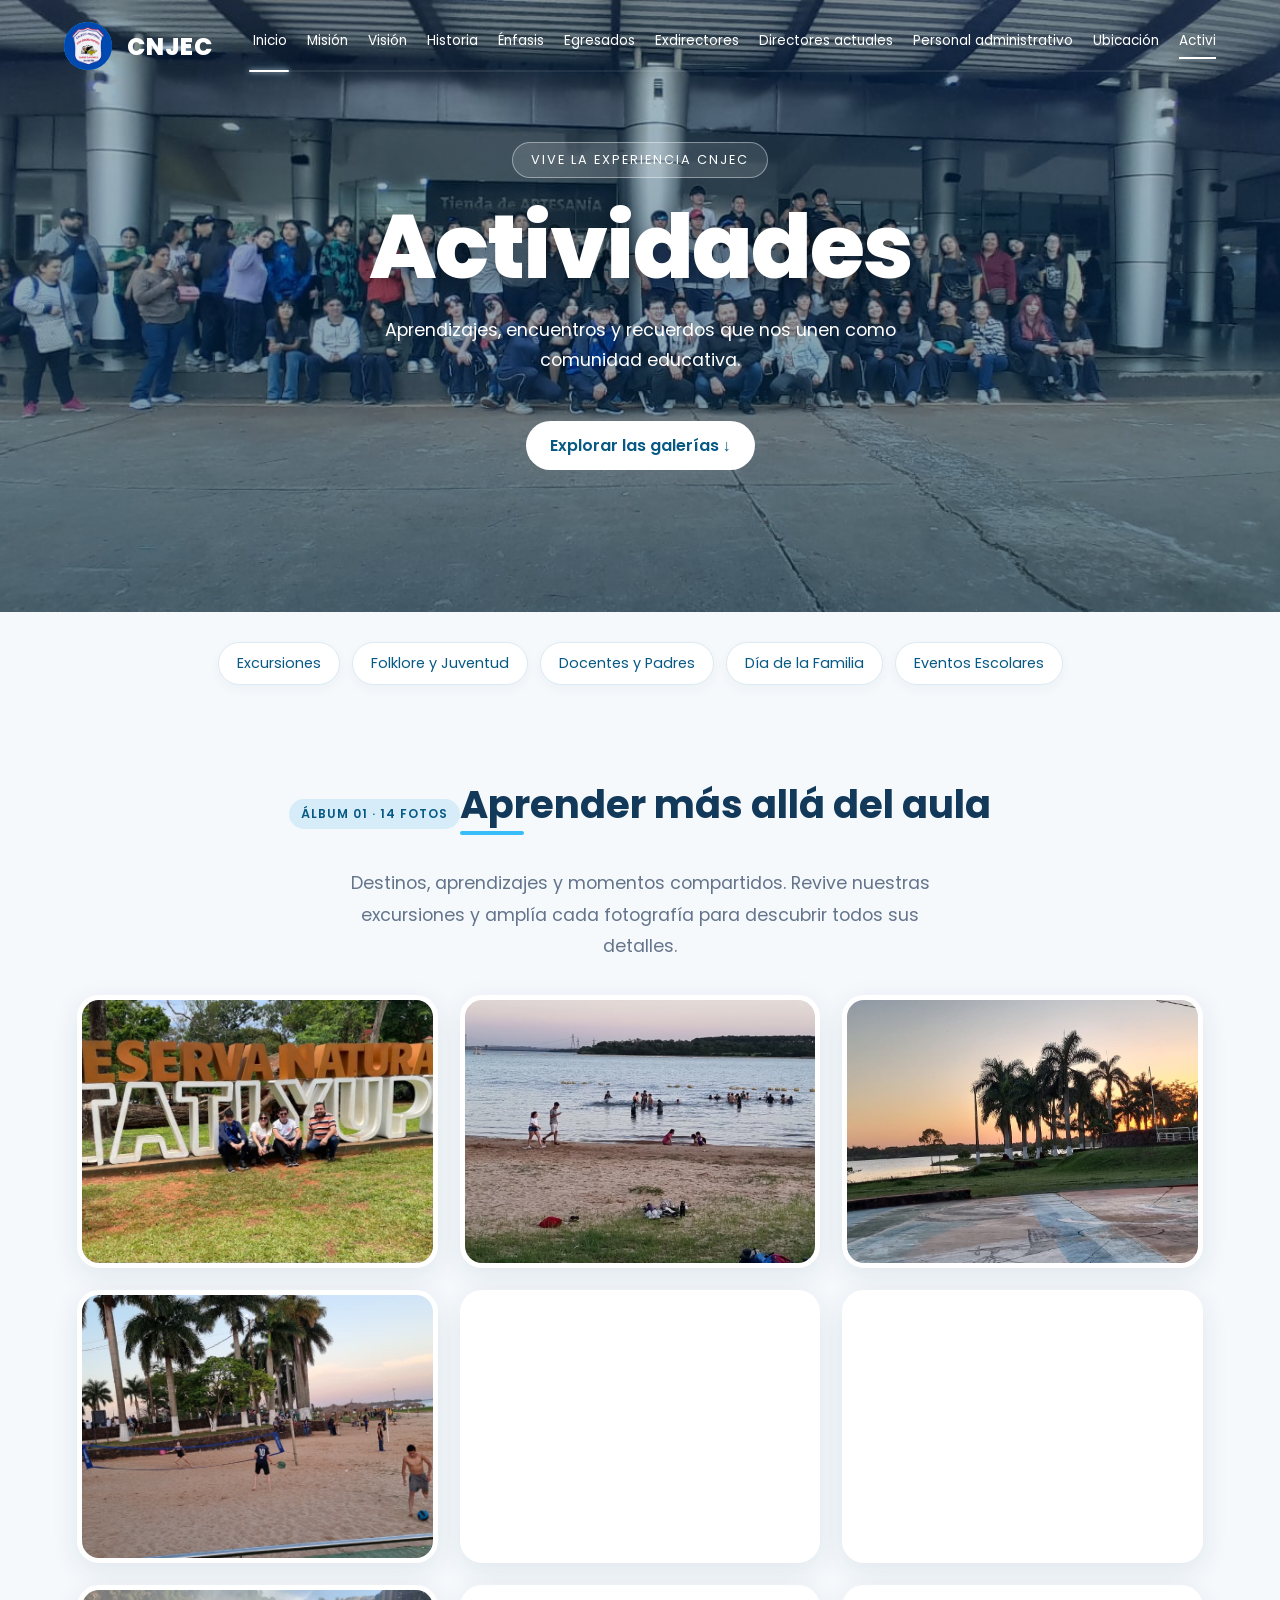
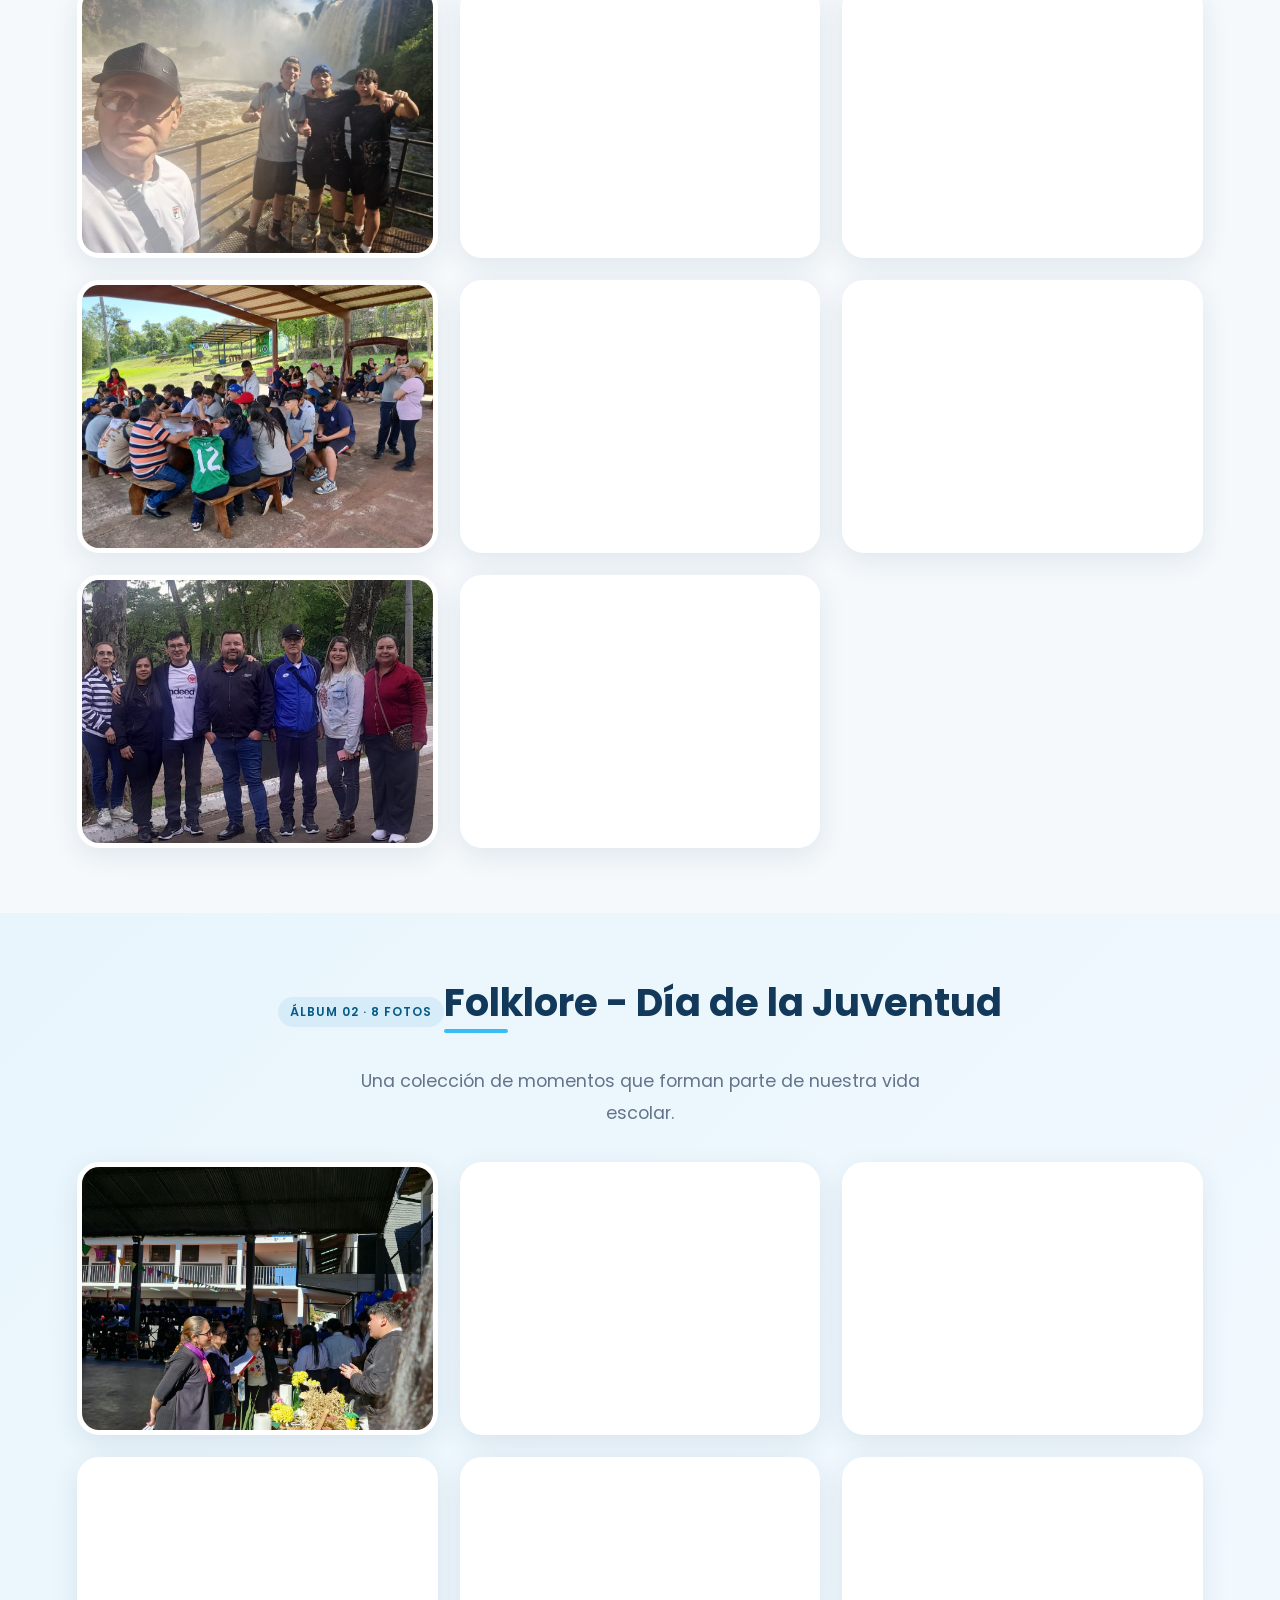
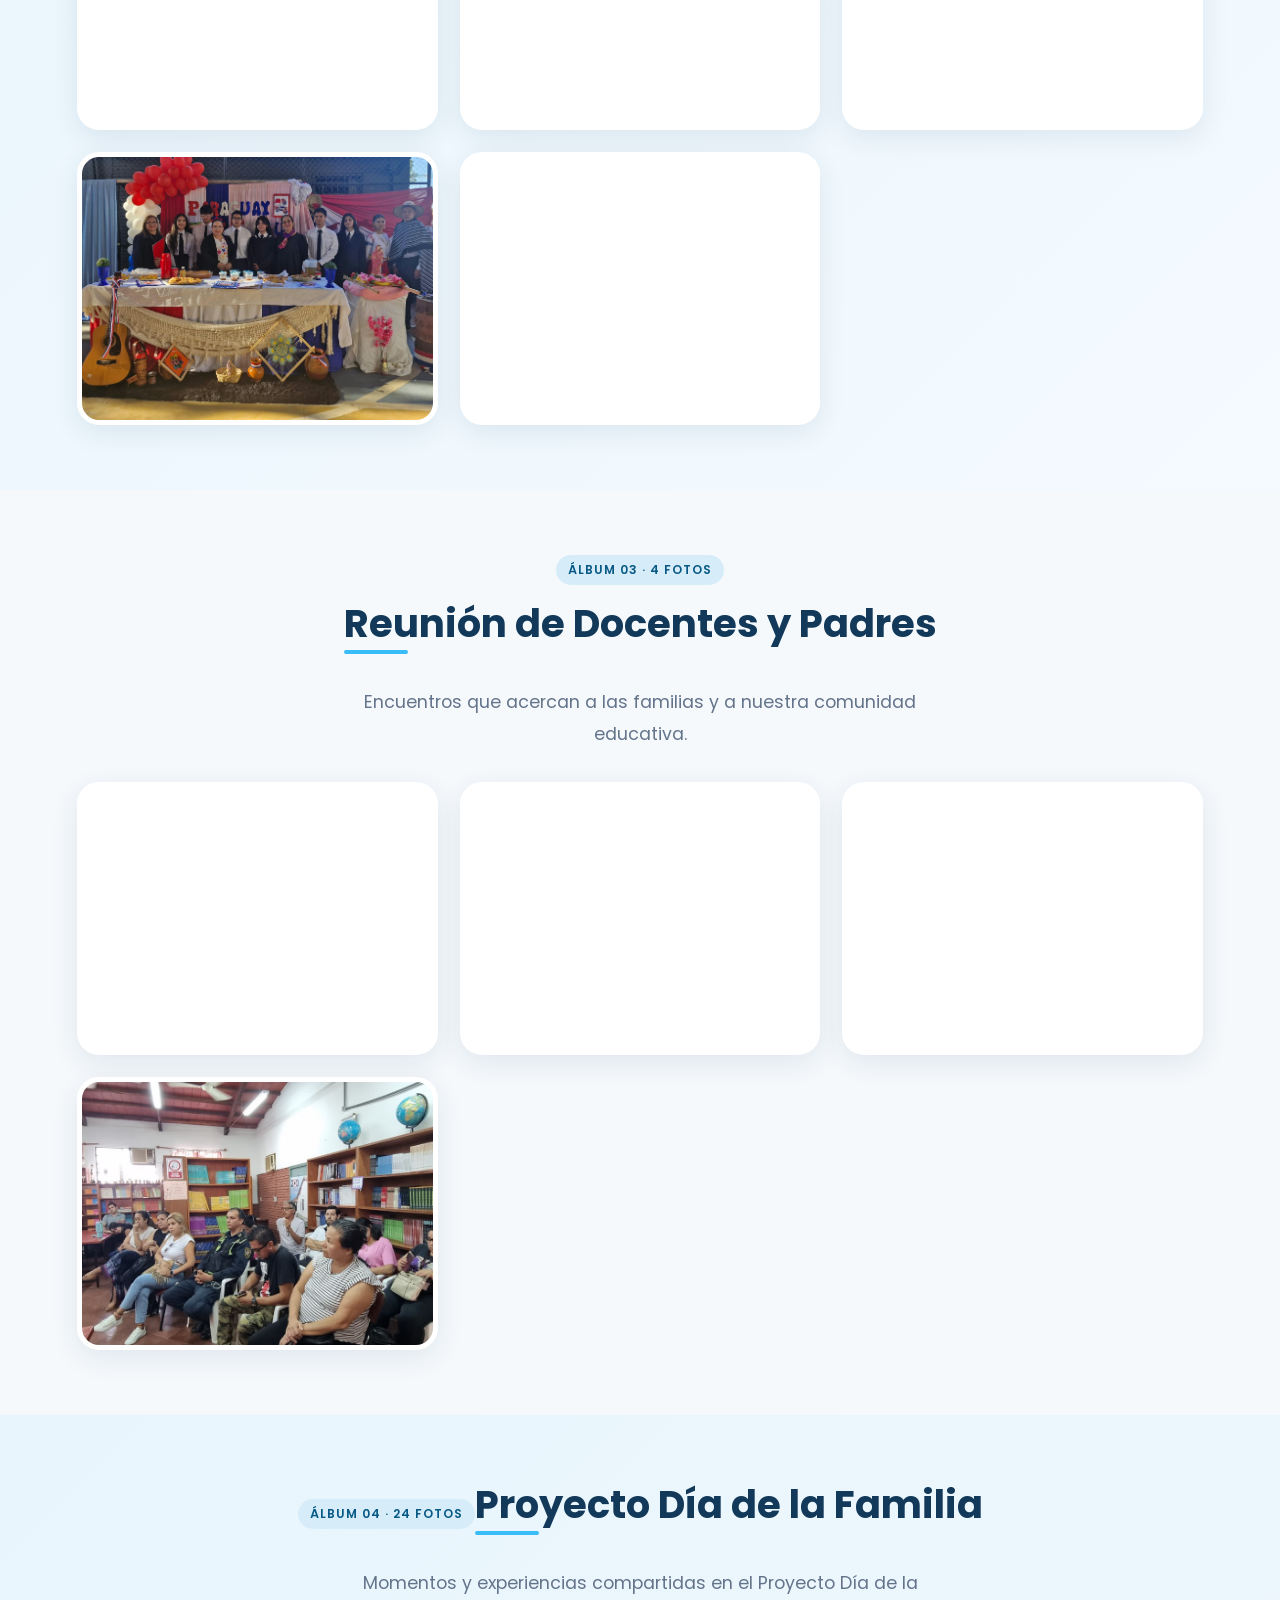
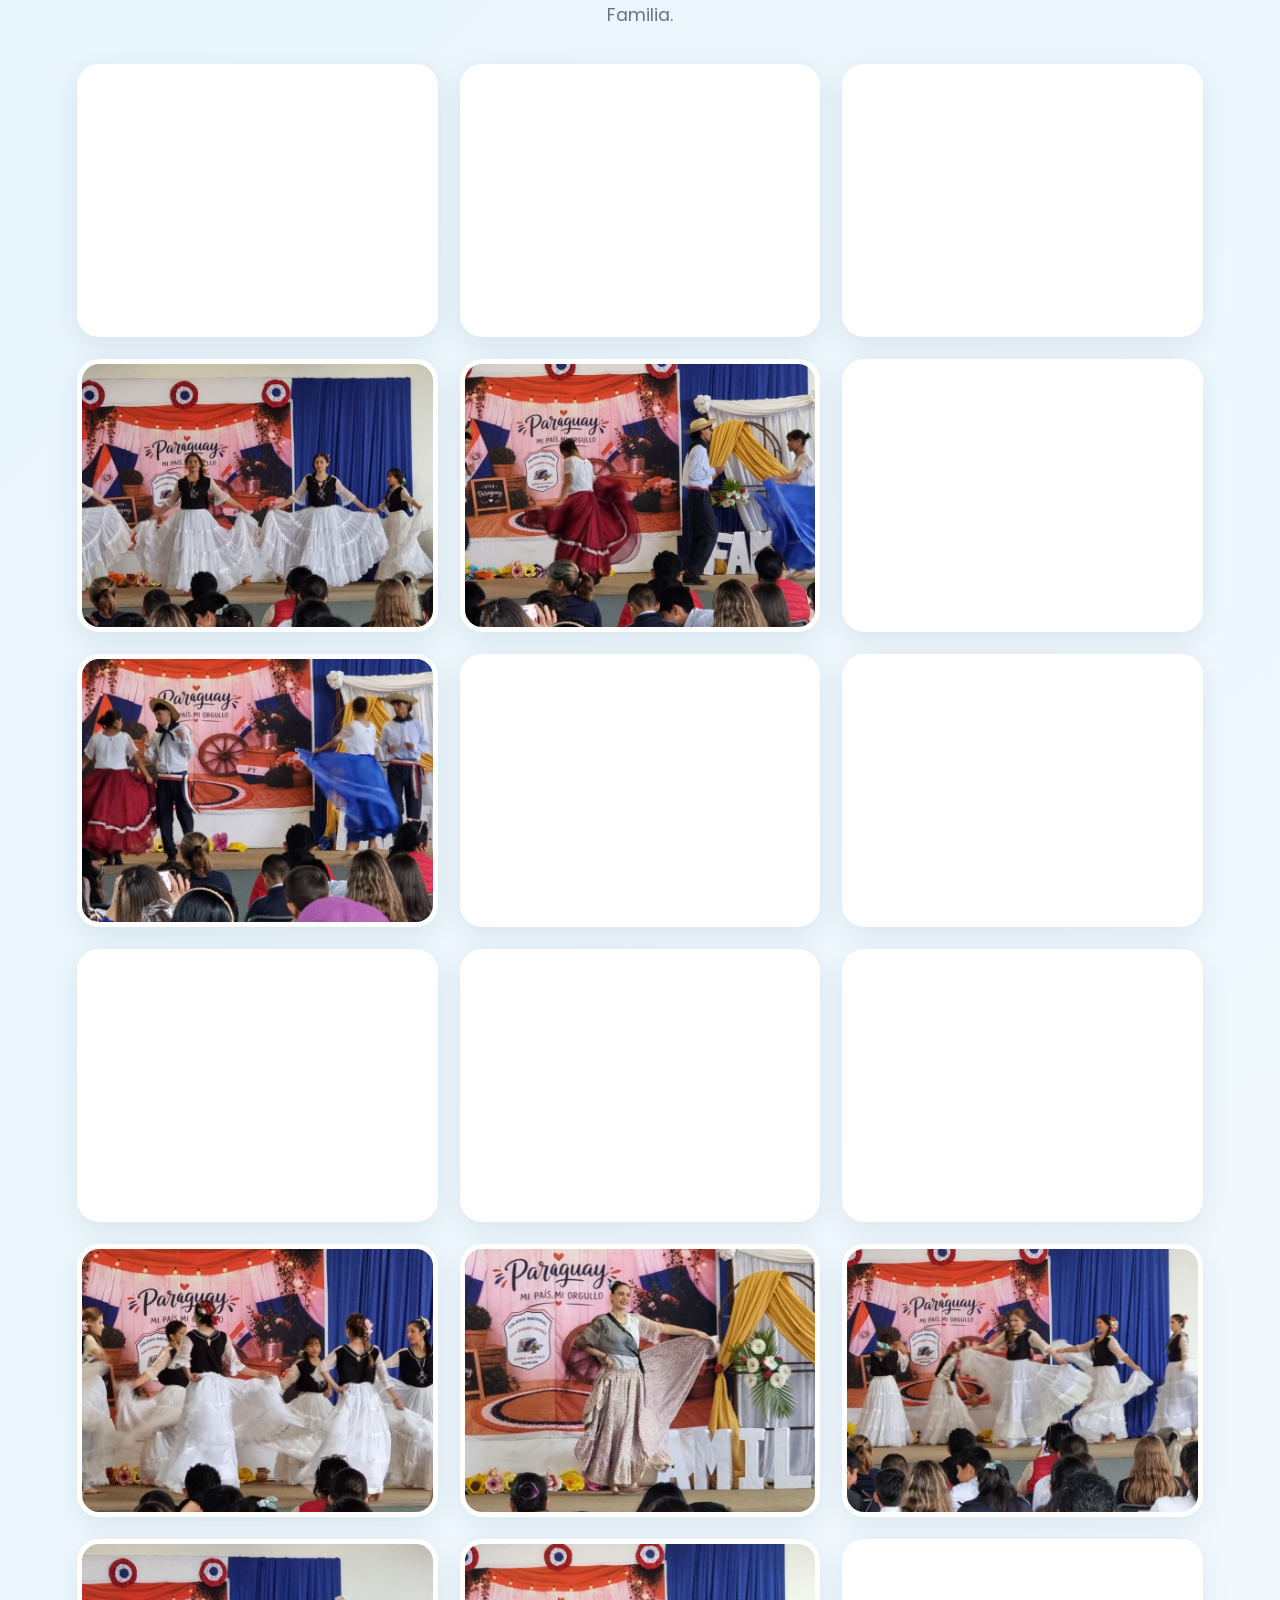
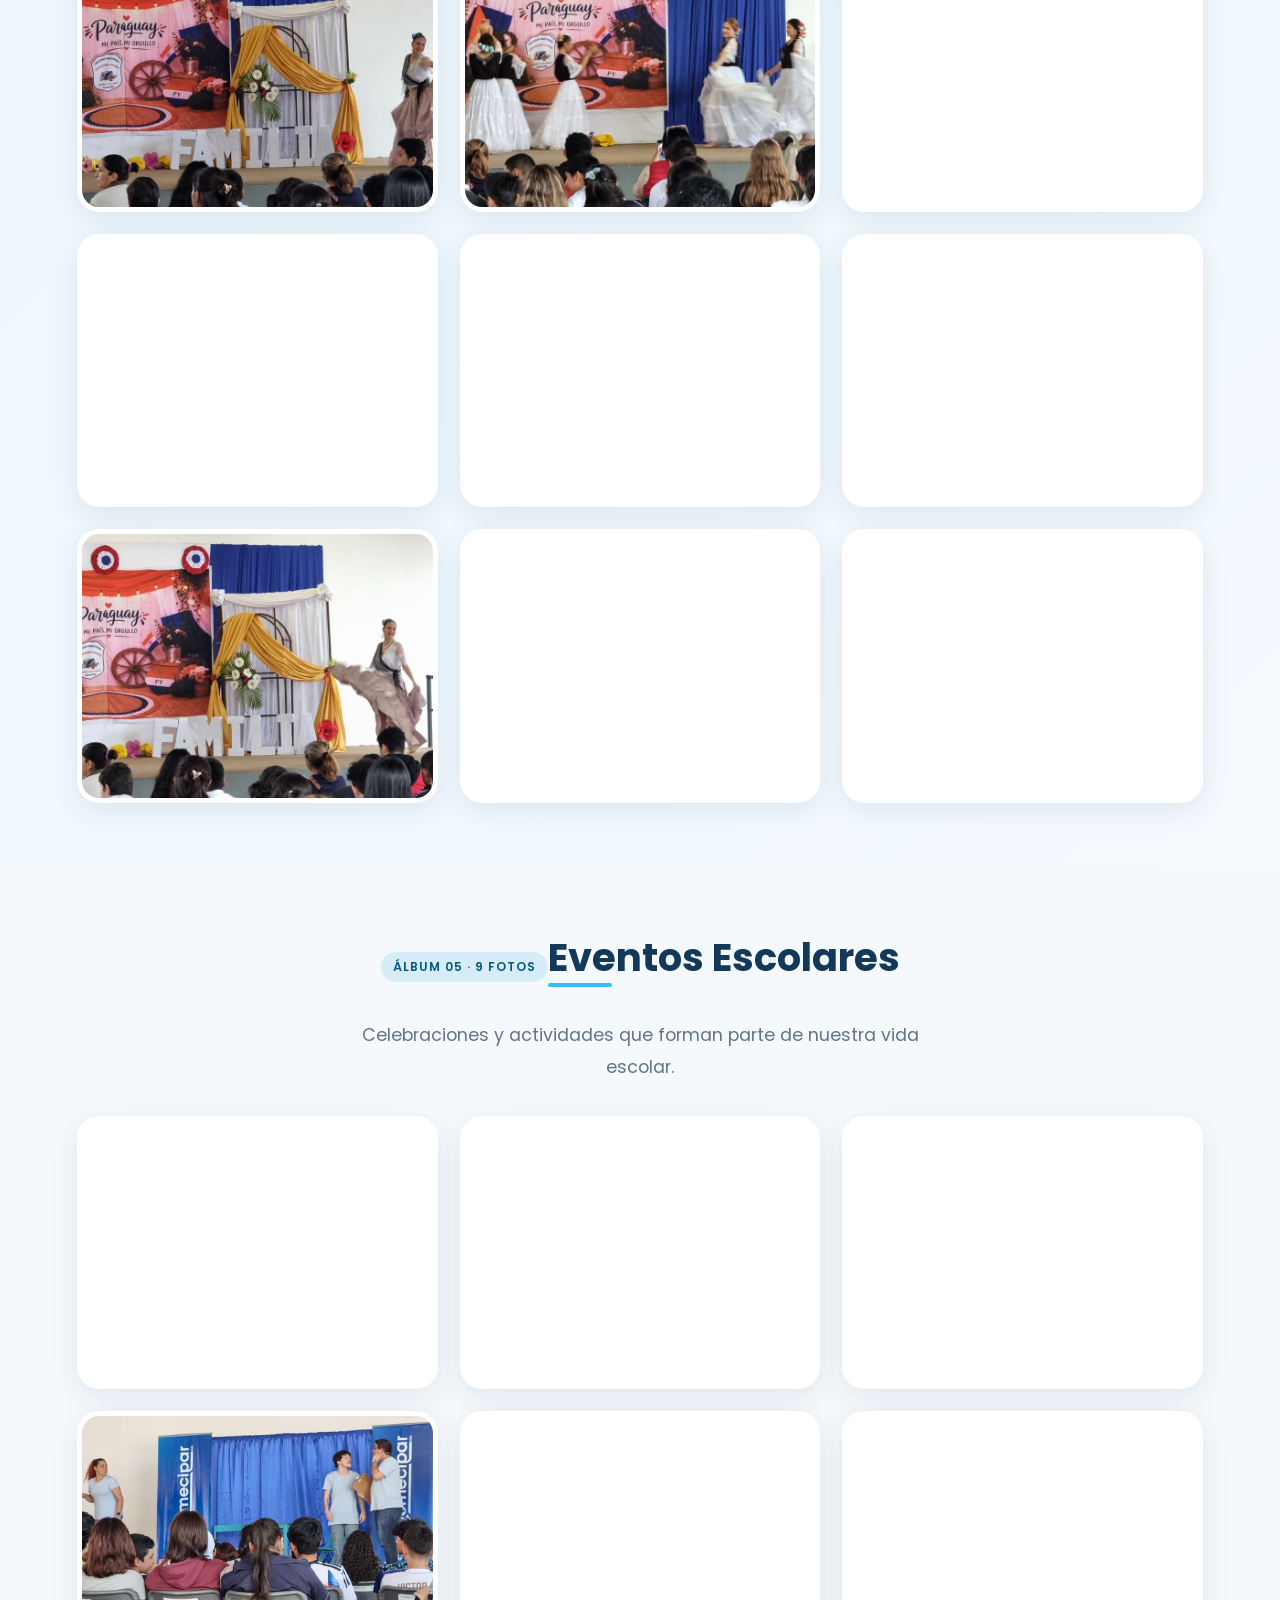
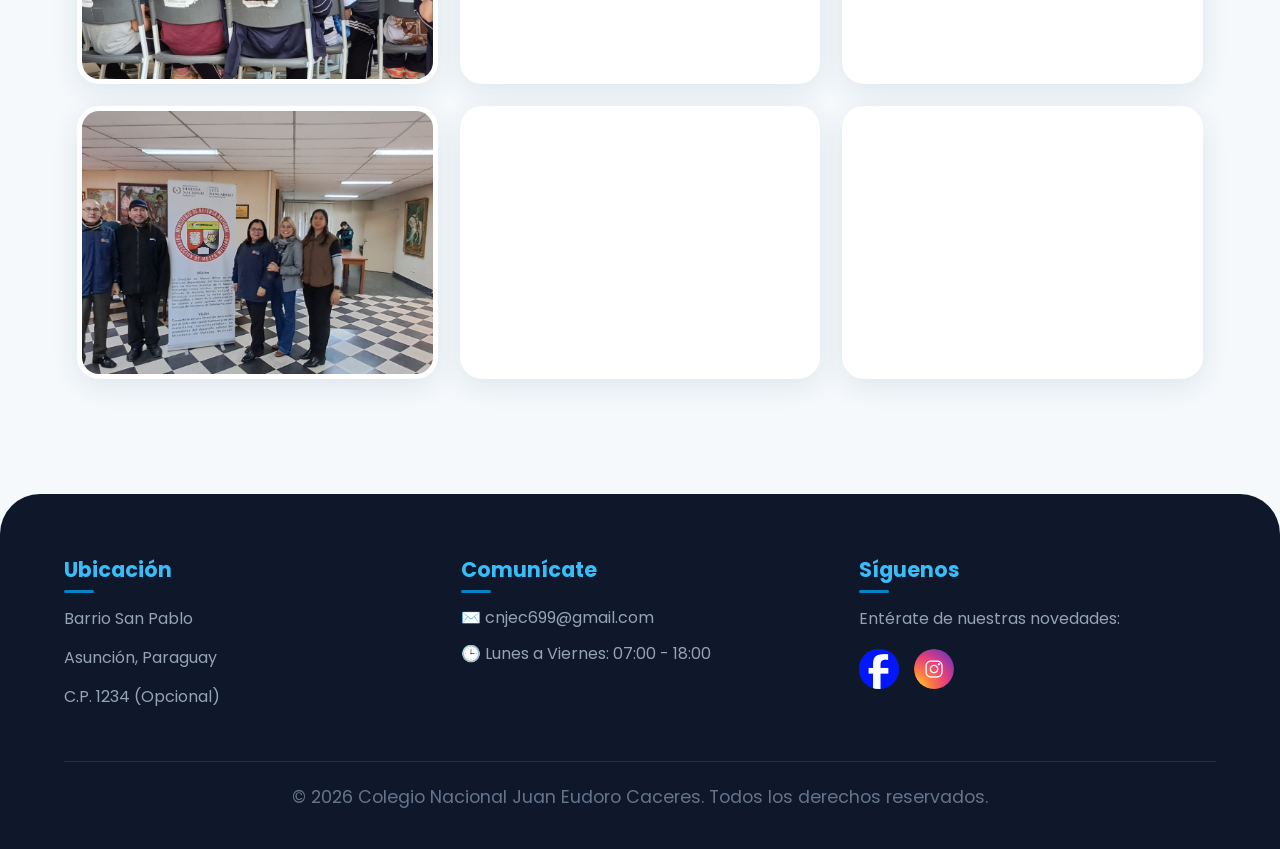
==== commit f9c6ce96: "Agregar acceso al panel administrativo con IA" ====
--- a/Actividades.html
+++ b/Actividades.html
@@ -1000,6 +1000,7 @@
             <a href="#inicio" class="nav-link" aria-current="page">Actividades</a>
             <a href="Identidad.html" class="nav-link">Identidad</a>
             <a href="#contactos" class="nav-link">Contactos</a>
+            <a href="https://cnjec-panel-administrativo.zestyrook4.chatgpt.site" class="nav-link panel-access" target="_blank" rel="noopener noreferrer" aria-label="Panel IA · acceso autorizado (abre en otra pestaña)">Panel IA</a>
         </nav>
     </header>
 
--- a/site-effects.css
+++ b/site-effects.css
@@ -110,3 +110,9 @@
 .personal-administrativo-grid { grid-template-columns: repeat(3, minmax(0, 1fr)); max-width: 960px; }
 @media (max-width: 1000px) { .personal-administrativo-grid { grid-template-columns: repeat(2, minmax(0, 1fr)); } }
 @media (max-width: 540px) { .personal-administrativo-grid { grid-template-columns: 1fr; } }
+
+/* Acceso al panel administrativo */
+.nav-link.panel-access{display:inline-flex;align-items:center;justify-content:center;white-space:nowrap;padding:7px 13px;border:1px solid rgba(255,255,255,.5);border-radius:999px;background:rgba(44,181,225,.16);box-shadow:inset 0 0 12px rgba(255,255,255,.04);transition:background .3s,border-color .3s,box-shadow .3s}
+.nav-link.panel-access:hover,.nav-link.panel-access:focus-visible{background:rgba(44,181,225,.35);border-color:#a5ecff;box-shadow:0 0 16px rgba(66,203,244,.2)}
+.nav-link.panel-access::after{display:none}
+@media(prefers-reduced-motion:reduce){.nav-link.panel-access{transition:none}}
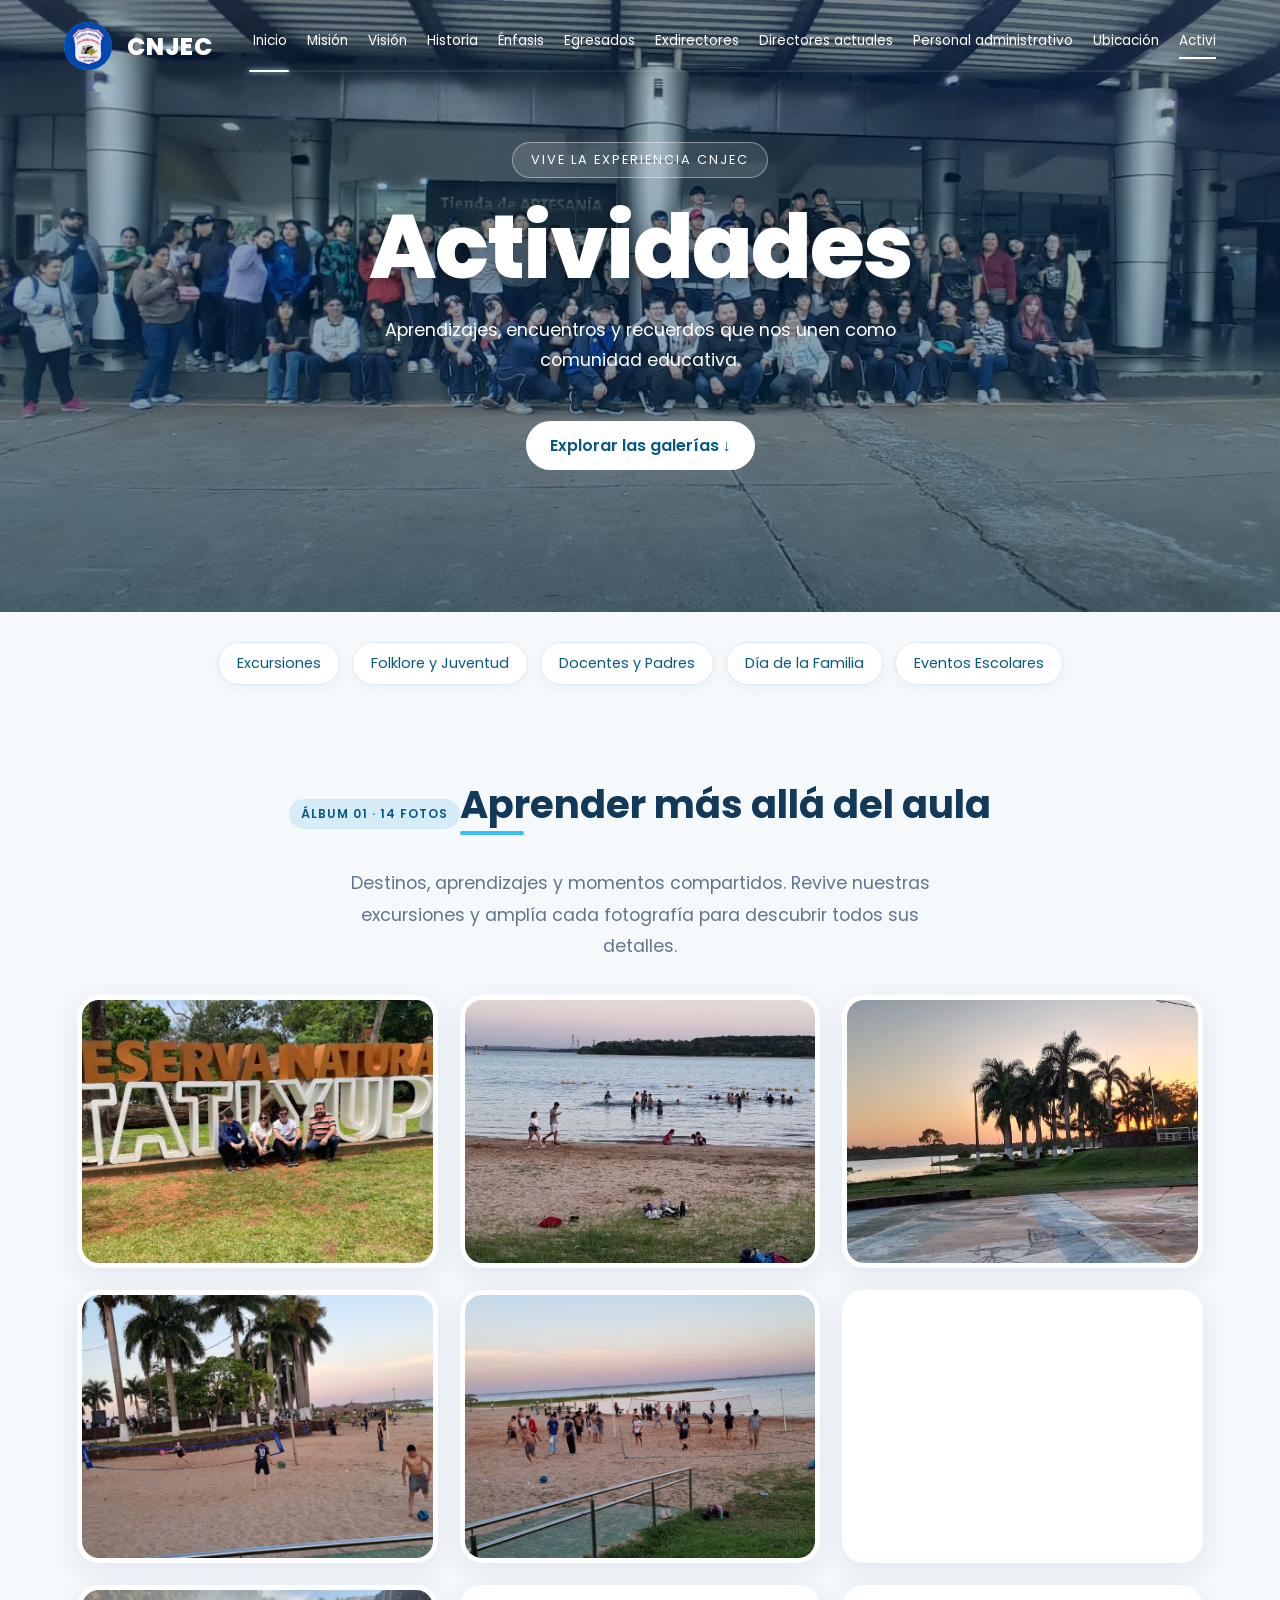
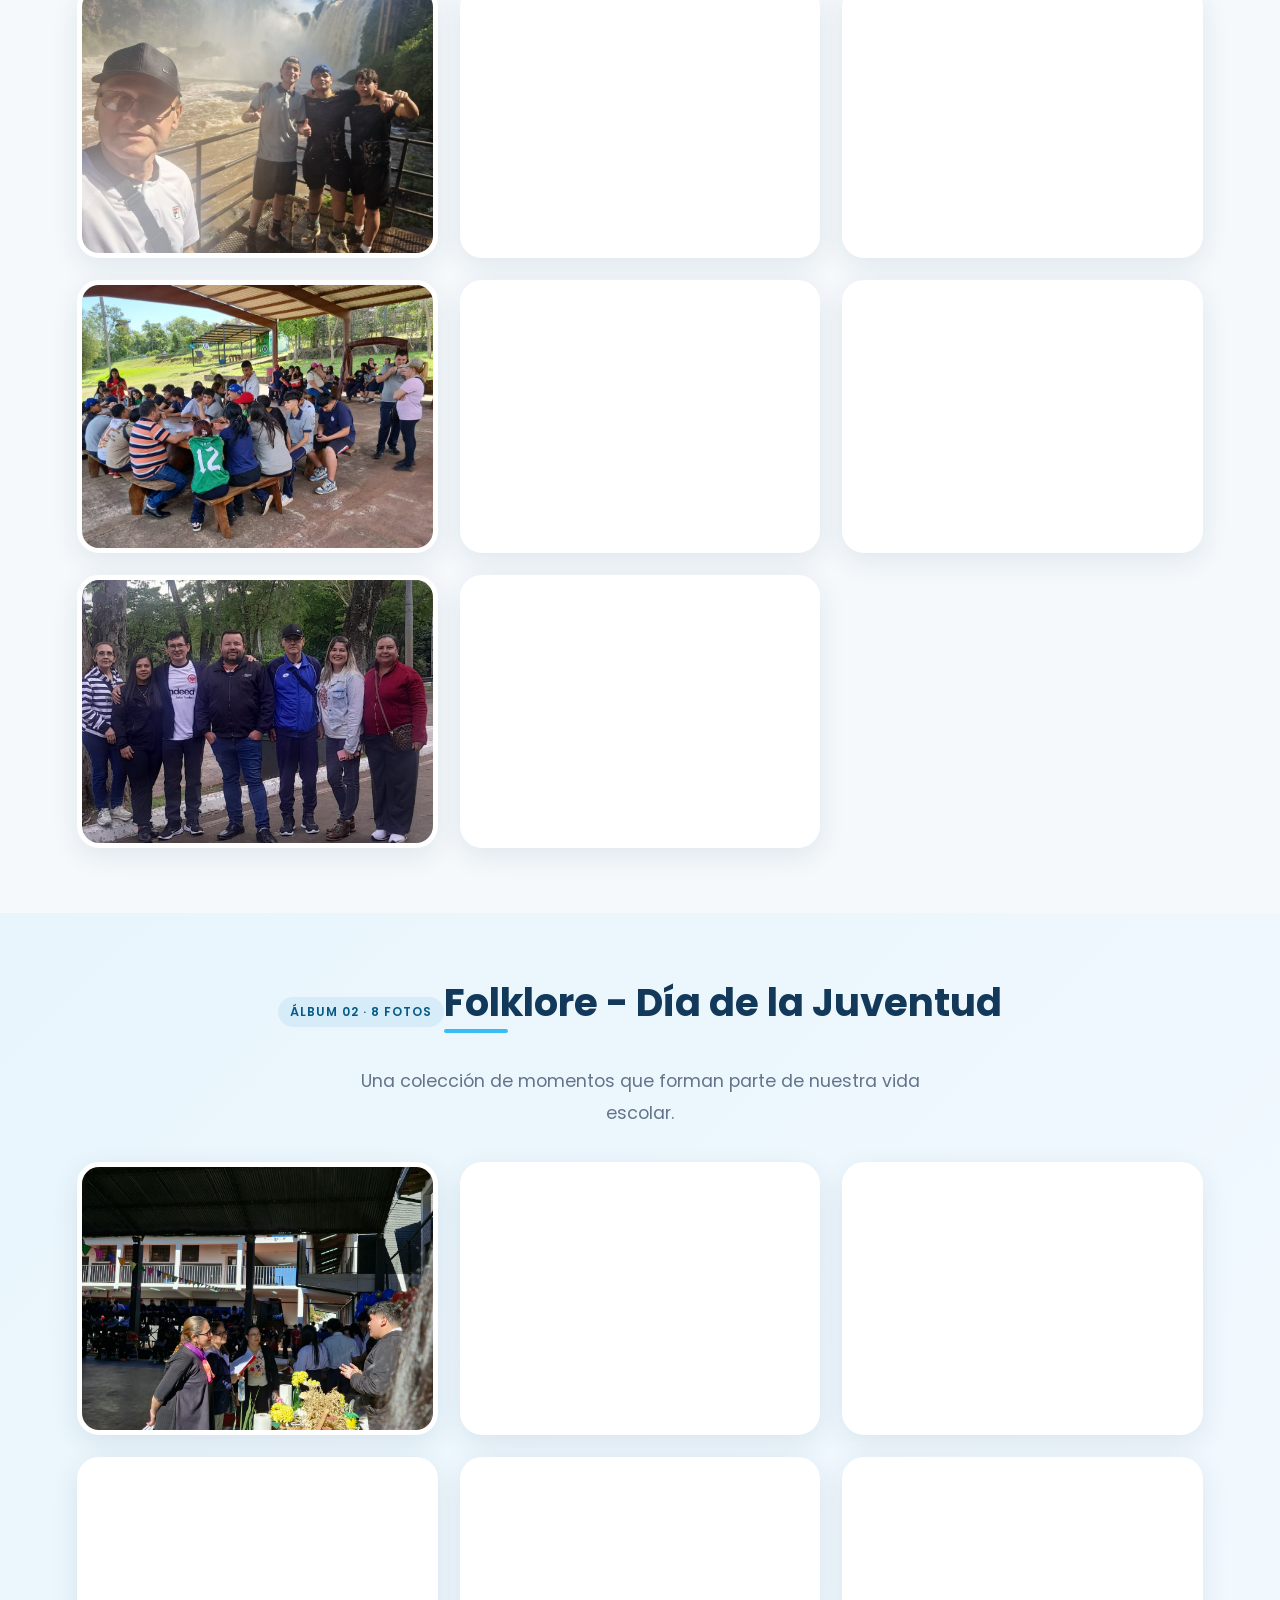
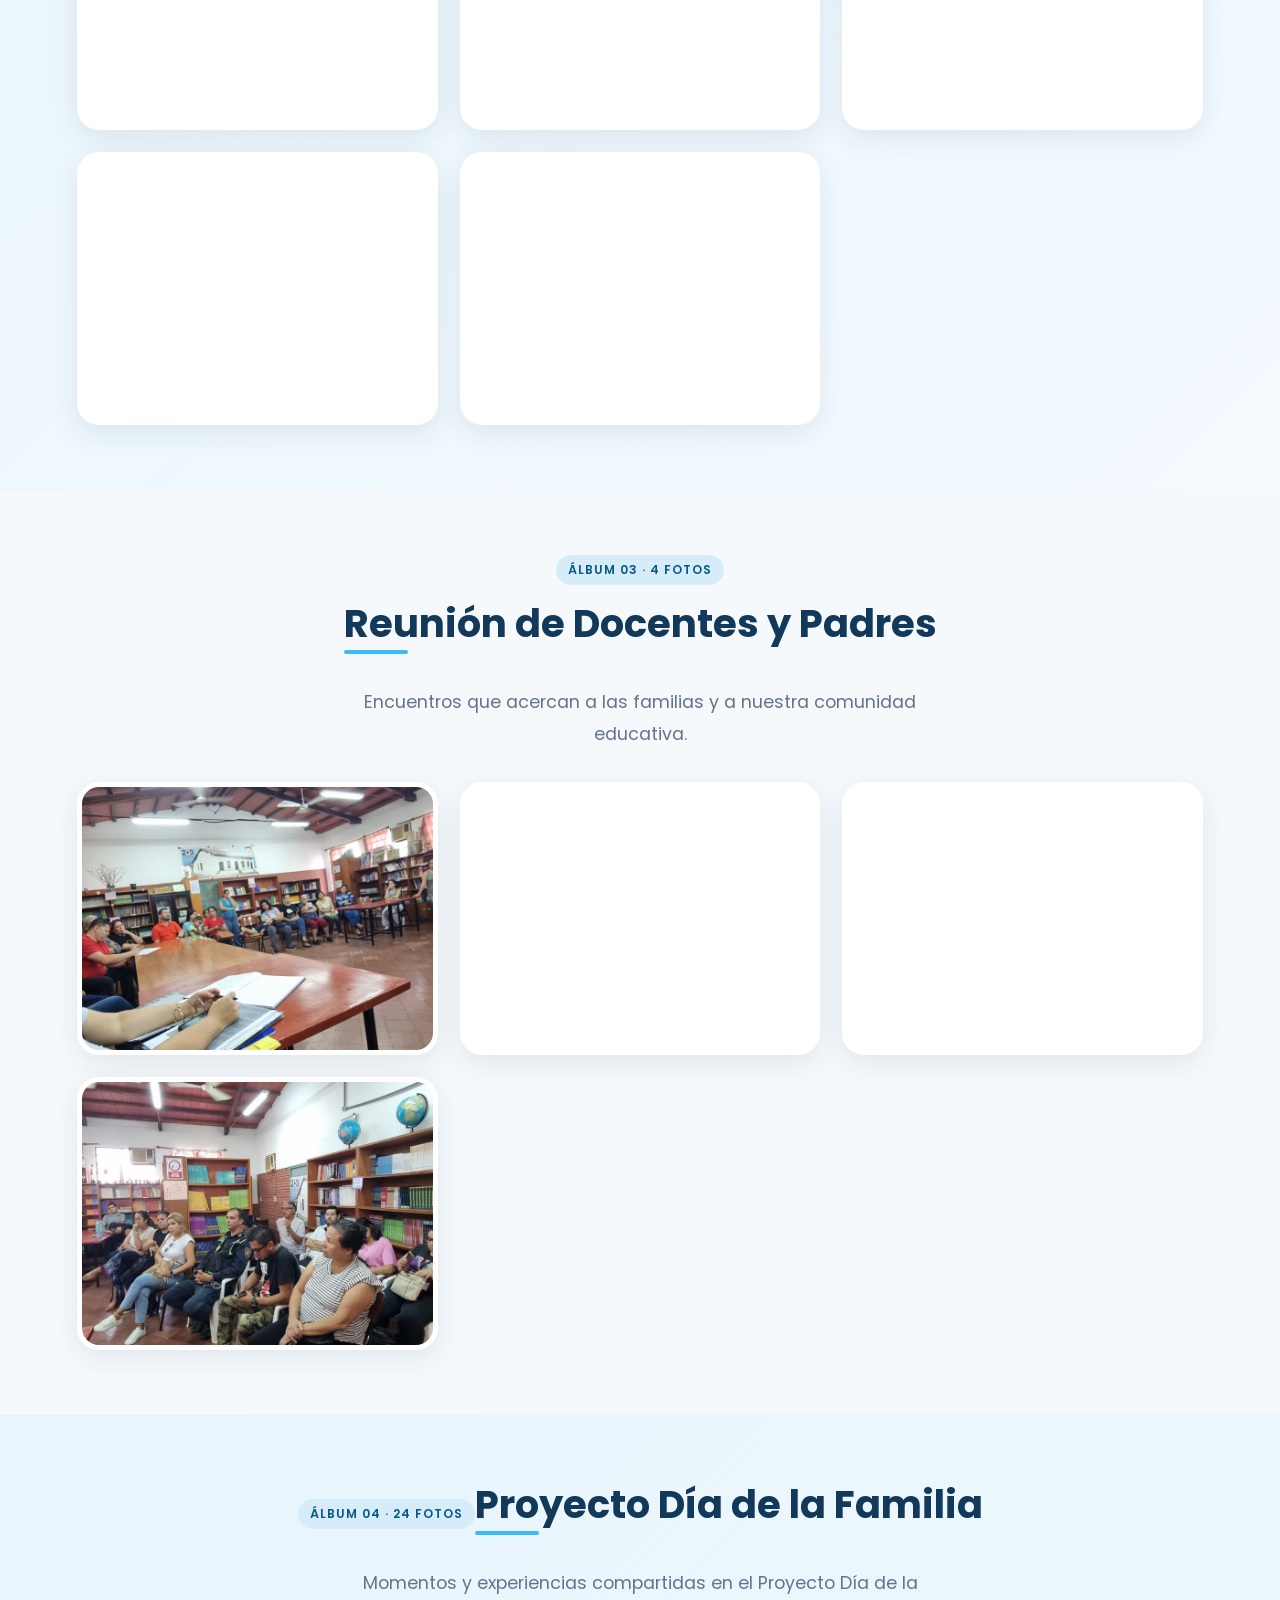
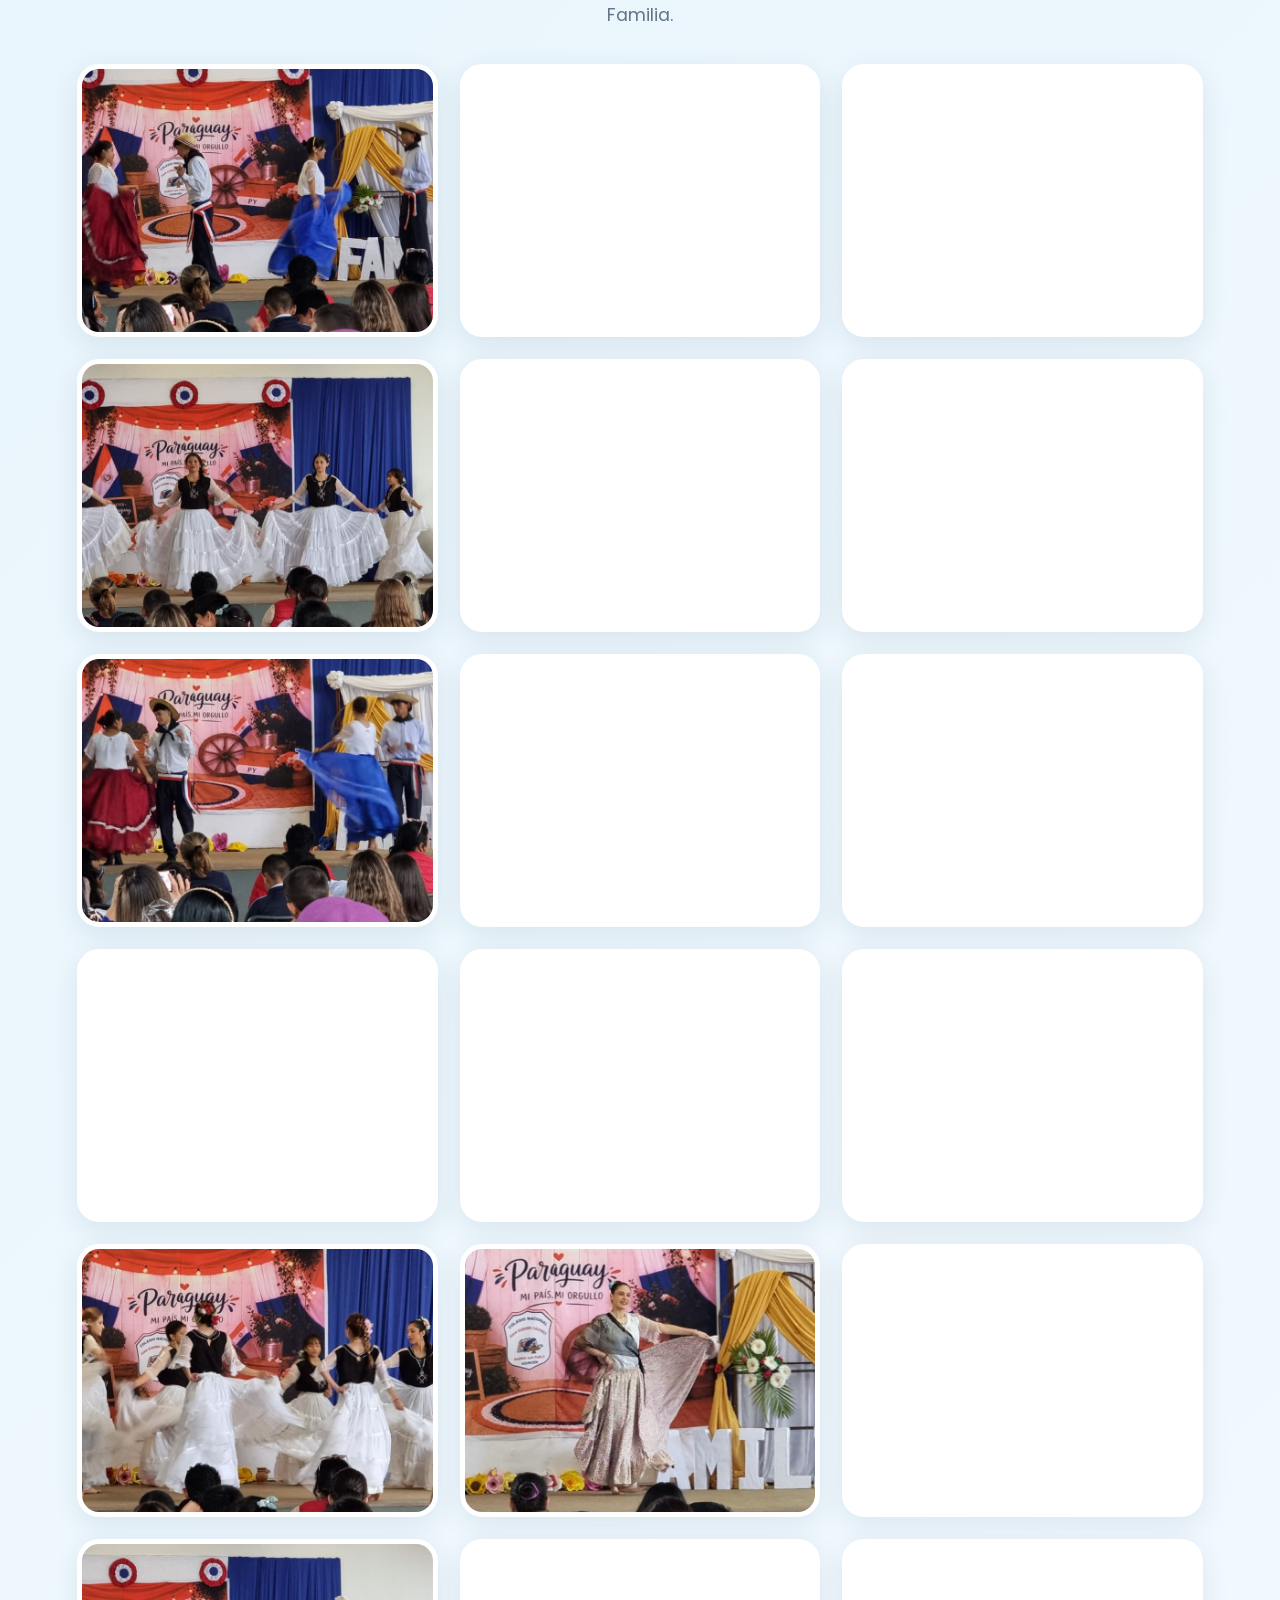
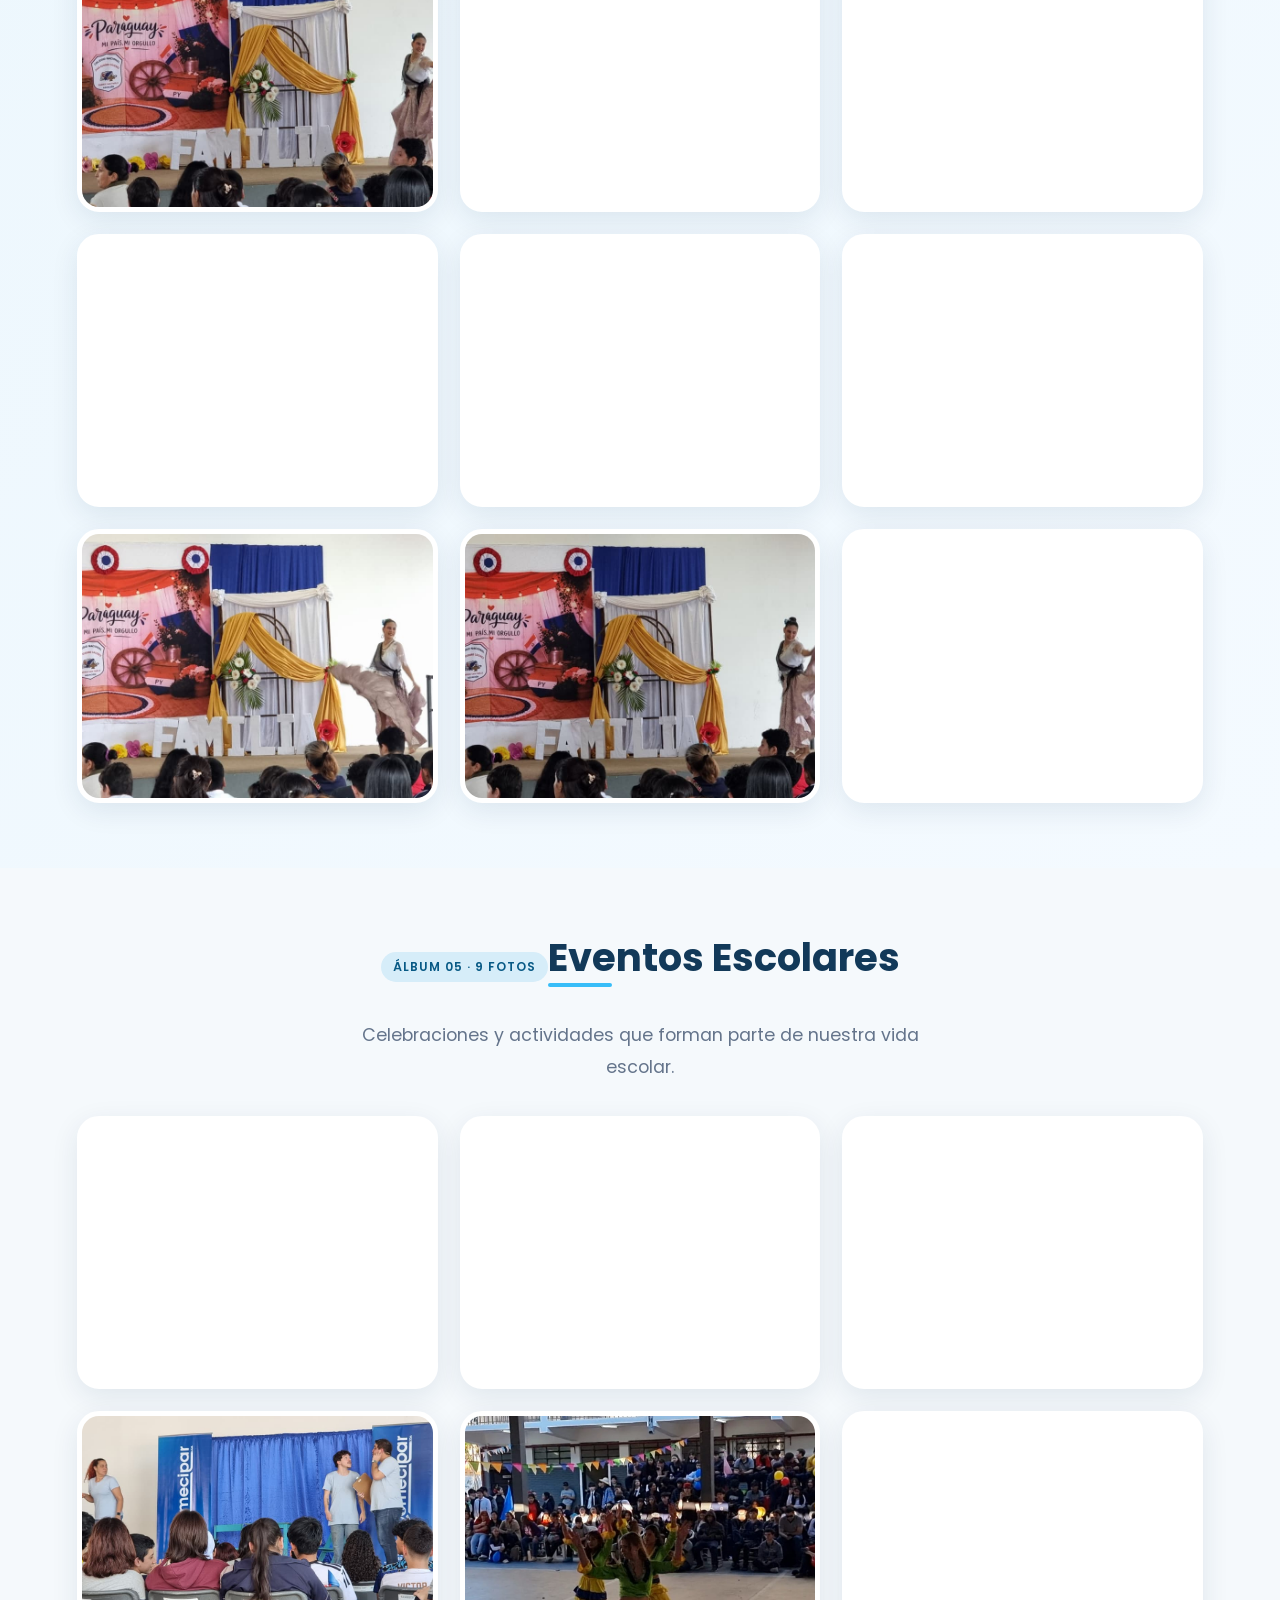
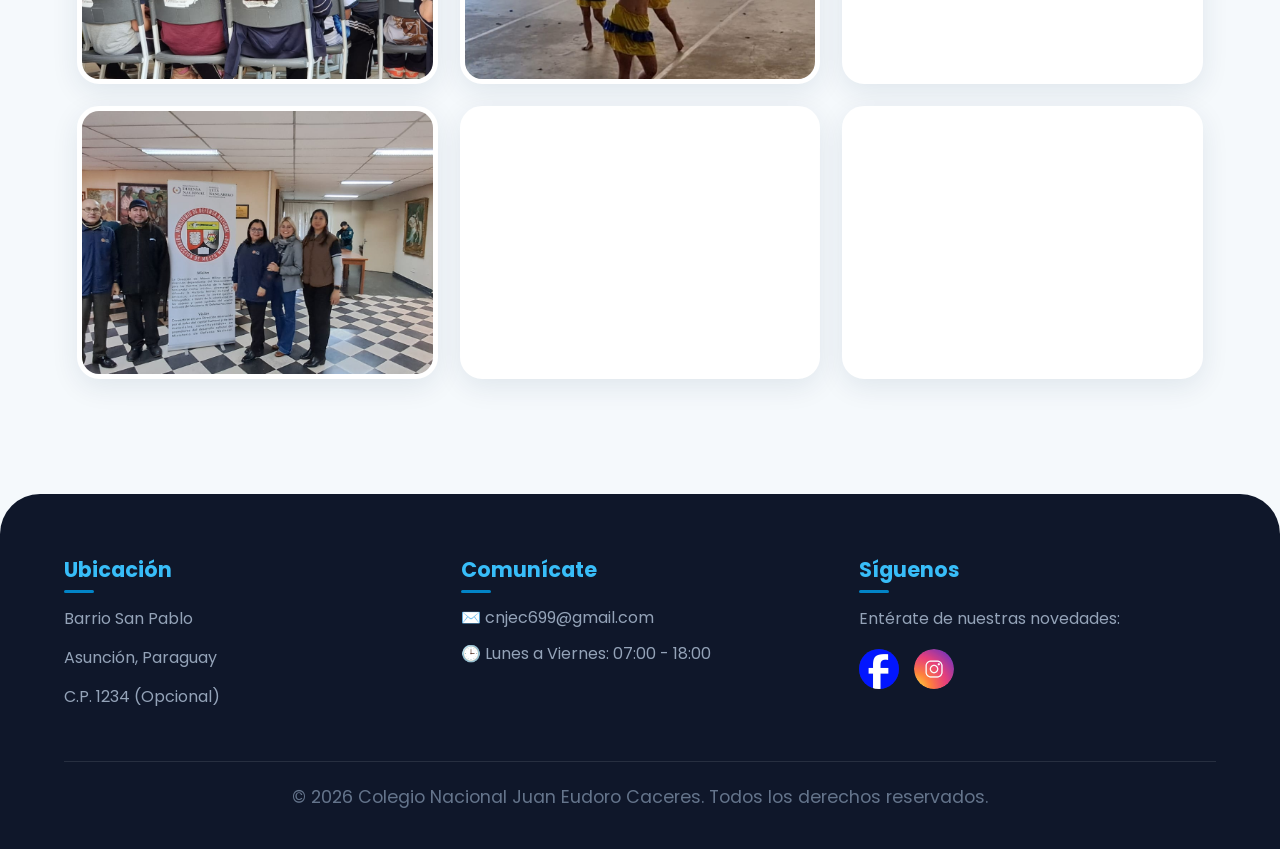
==== commit 34b761b1: "Revertir cambios del panel administrativo con IA" ====
--- a/Actividades.html
+++ b/Actividades.html
@@ -1000,7 +1000,6 @@
             <a href="#inicio" class="nav-link" aria-current="page">Actividades</a>
             <a href="Identidad.html" class="nav-link">Identidad</a>
             <a href="#contactos" class="nav-link">Contactos</a>
-            <a href="https://cnjec-panel-administrativo.zestyrook4.chatgpt.site" class="nav-link panel-access" target="_blank" rel="noopener noreferrer" aria-label="Panel IA · acceso autorizado (abre en otra pestaña)">Panel IA</a>
         </nav>
     </header>
 
--- a/site-effects.css
+++ b/site-effects.css
@@ -110,9 +110,3 @@
 .personal-administrativo-grid { grid-template-columns: repeat(3, minmax(0, 1fr)); max-width: 960px; }
 @media (max-width: 1000px) { .personal-administrativo-grid { grid-template-columns: repeat(2, minmax(0, 1fr)); } }
 @media (max-width: 540px) { .personal-administrativo-grid { grid-template-columns: 1fr; } }
-
-/* Acceso al panel administrativo */
-.nav-link.panel-access{display:inline-flex;align-items:center;justify-content:center;white-space:nowrap;padding:7px 13px;border:1px solid rgba(255,255,255,.5);border-radius:999px;background:rgba(44,181,225,.16);box-shadow:inset 0 0 12px rgba(255,255,255,.04);transition:background .3s,border-color .3s,box-shadow .3s}
-.nav-link.panel-access:hover,.nav-link.panel-access:focus-visible{background:rgba(44,181,225,.35);border-color:#a5ecff;box-shadow:0 0 16px rgba(66,203,244,.2)}
-.nav-link.panel-access::after{display:none}
-@media(prefers-reduced-motion:reduce){.nav-link.panel-access{transition:none}}
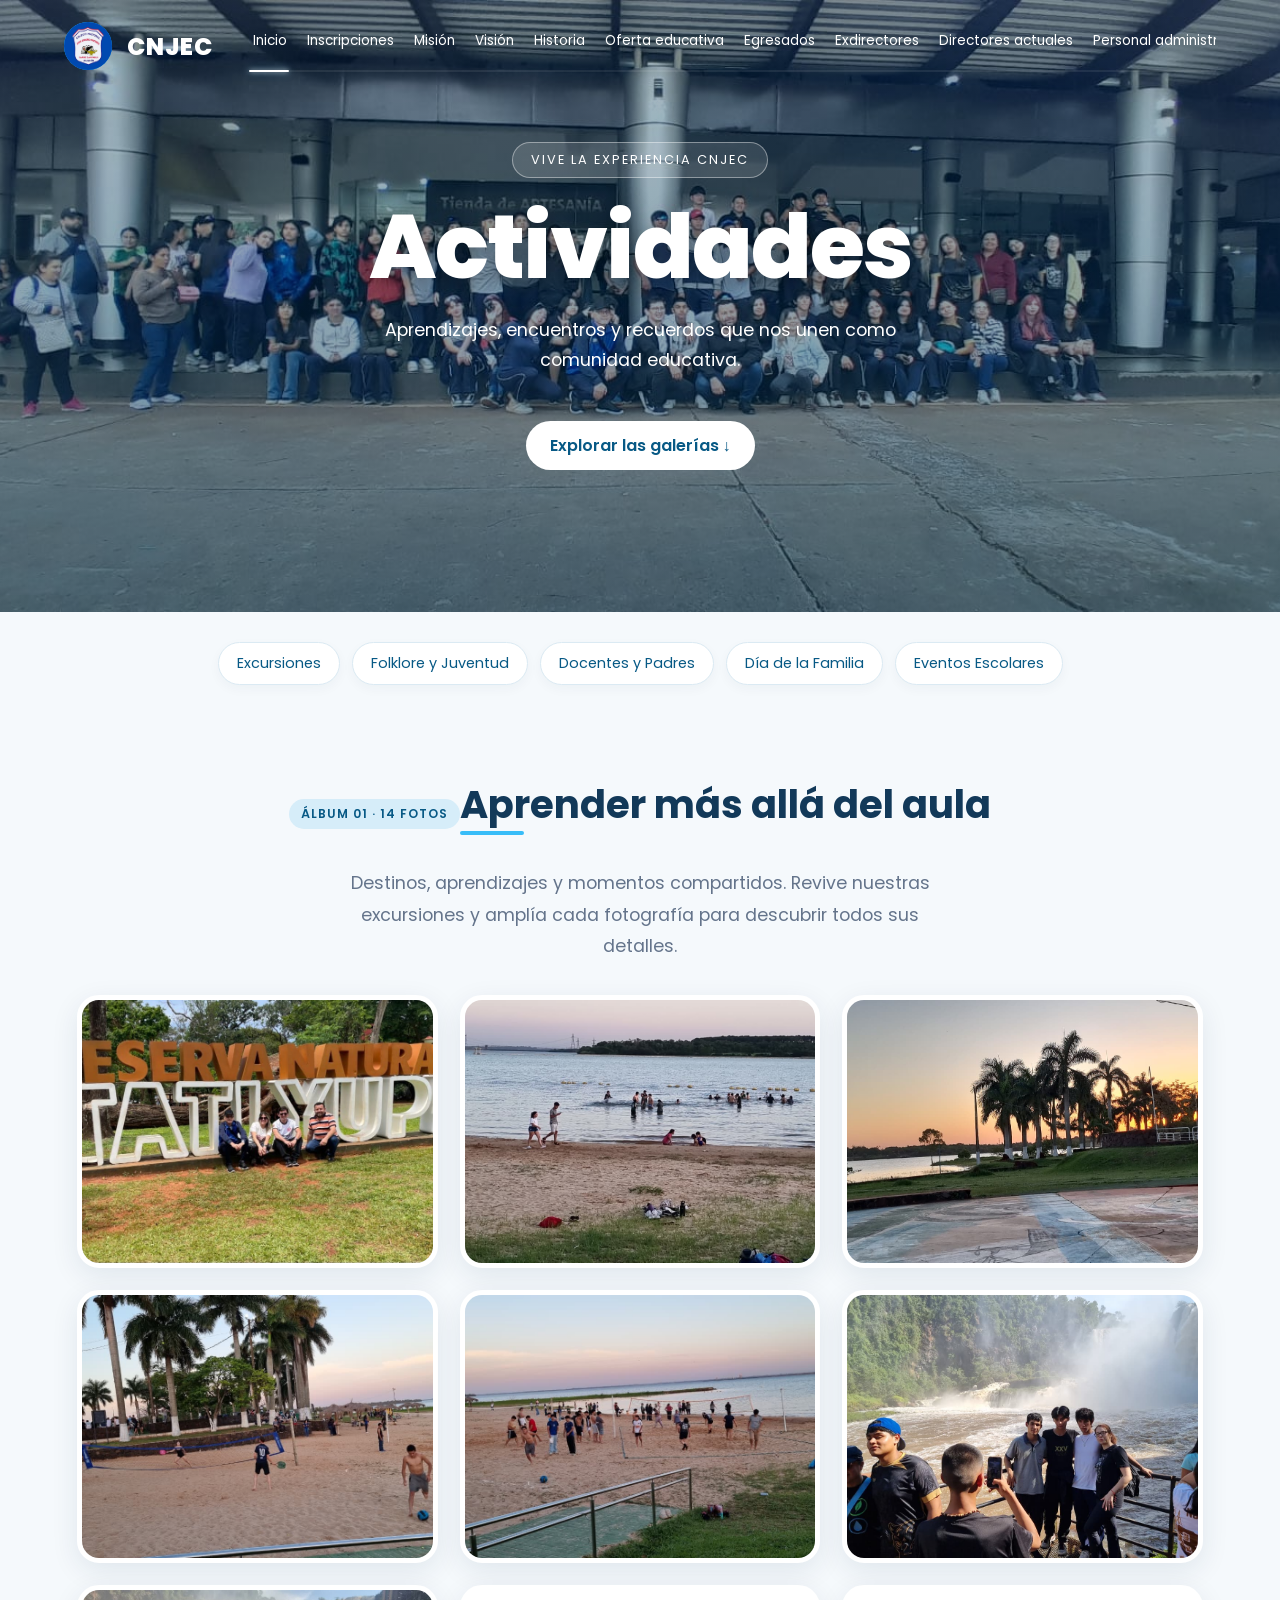
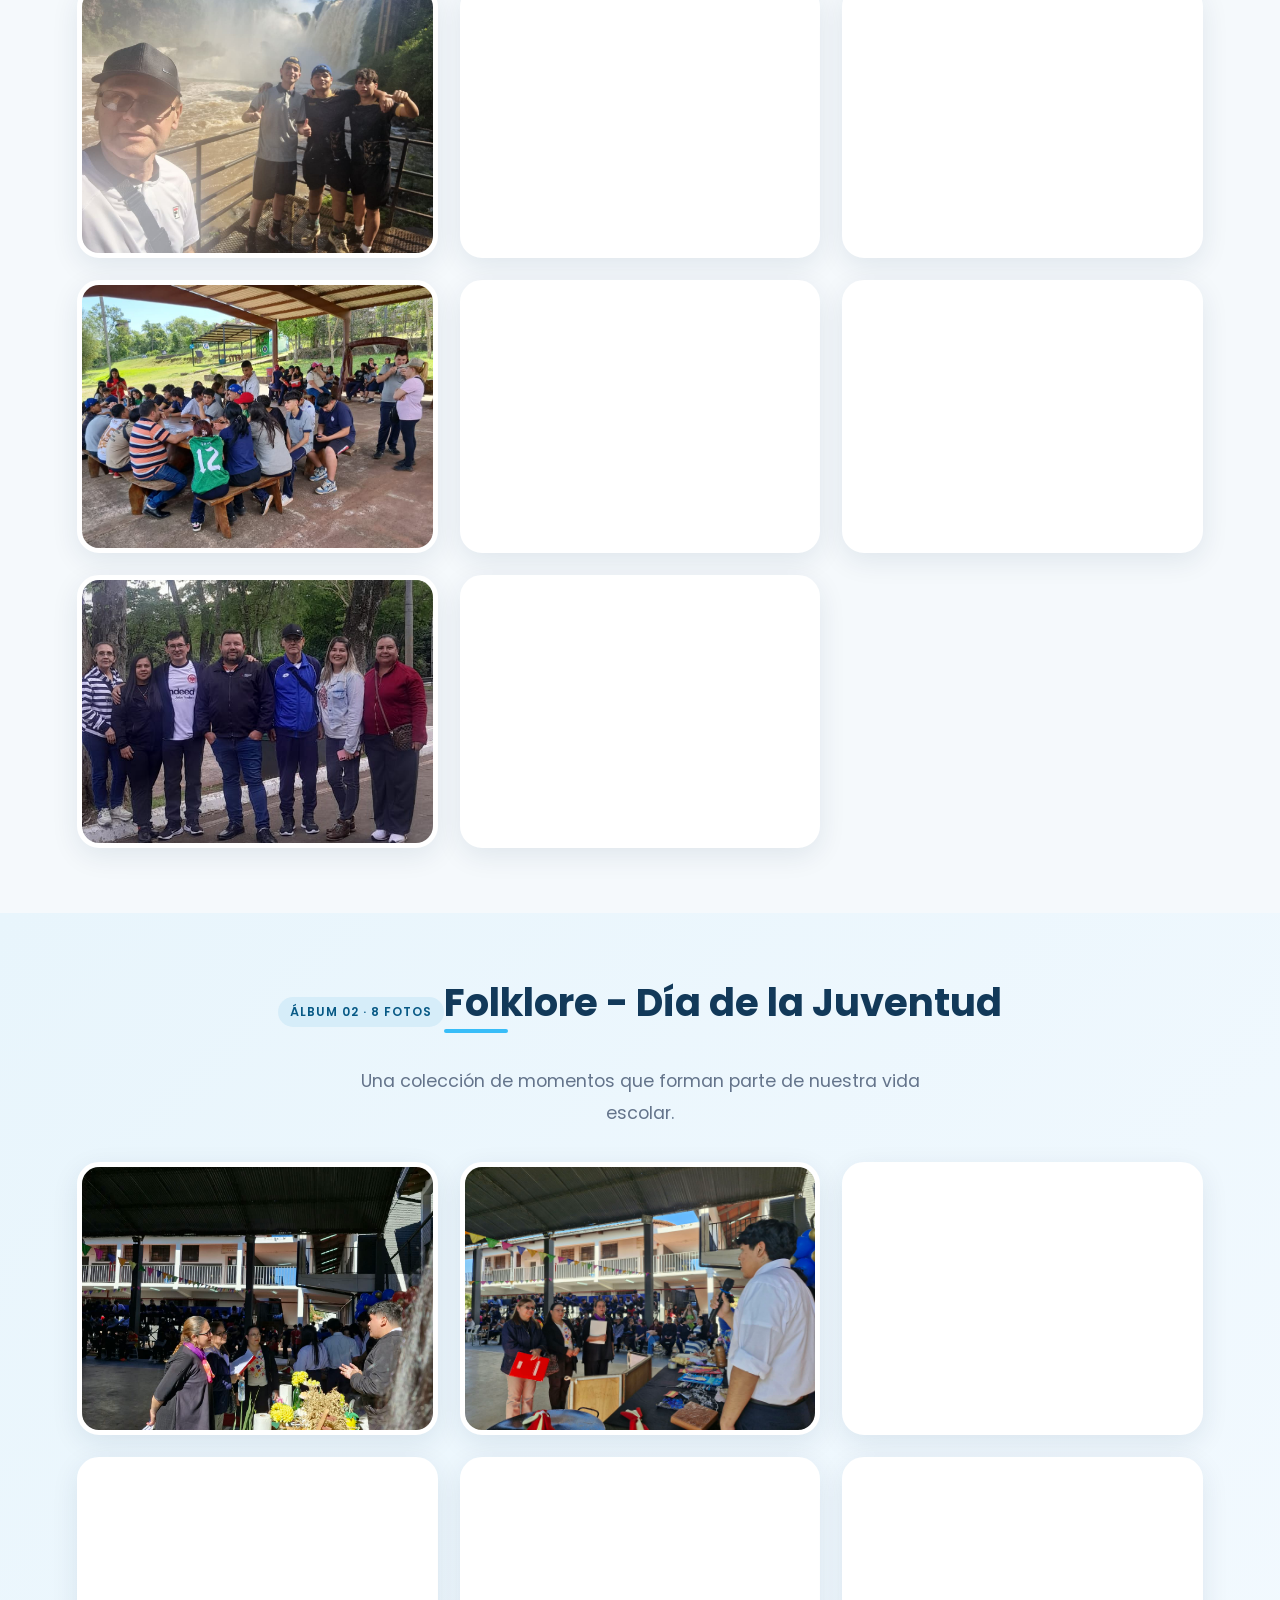
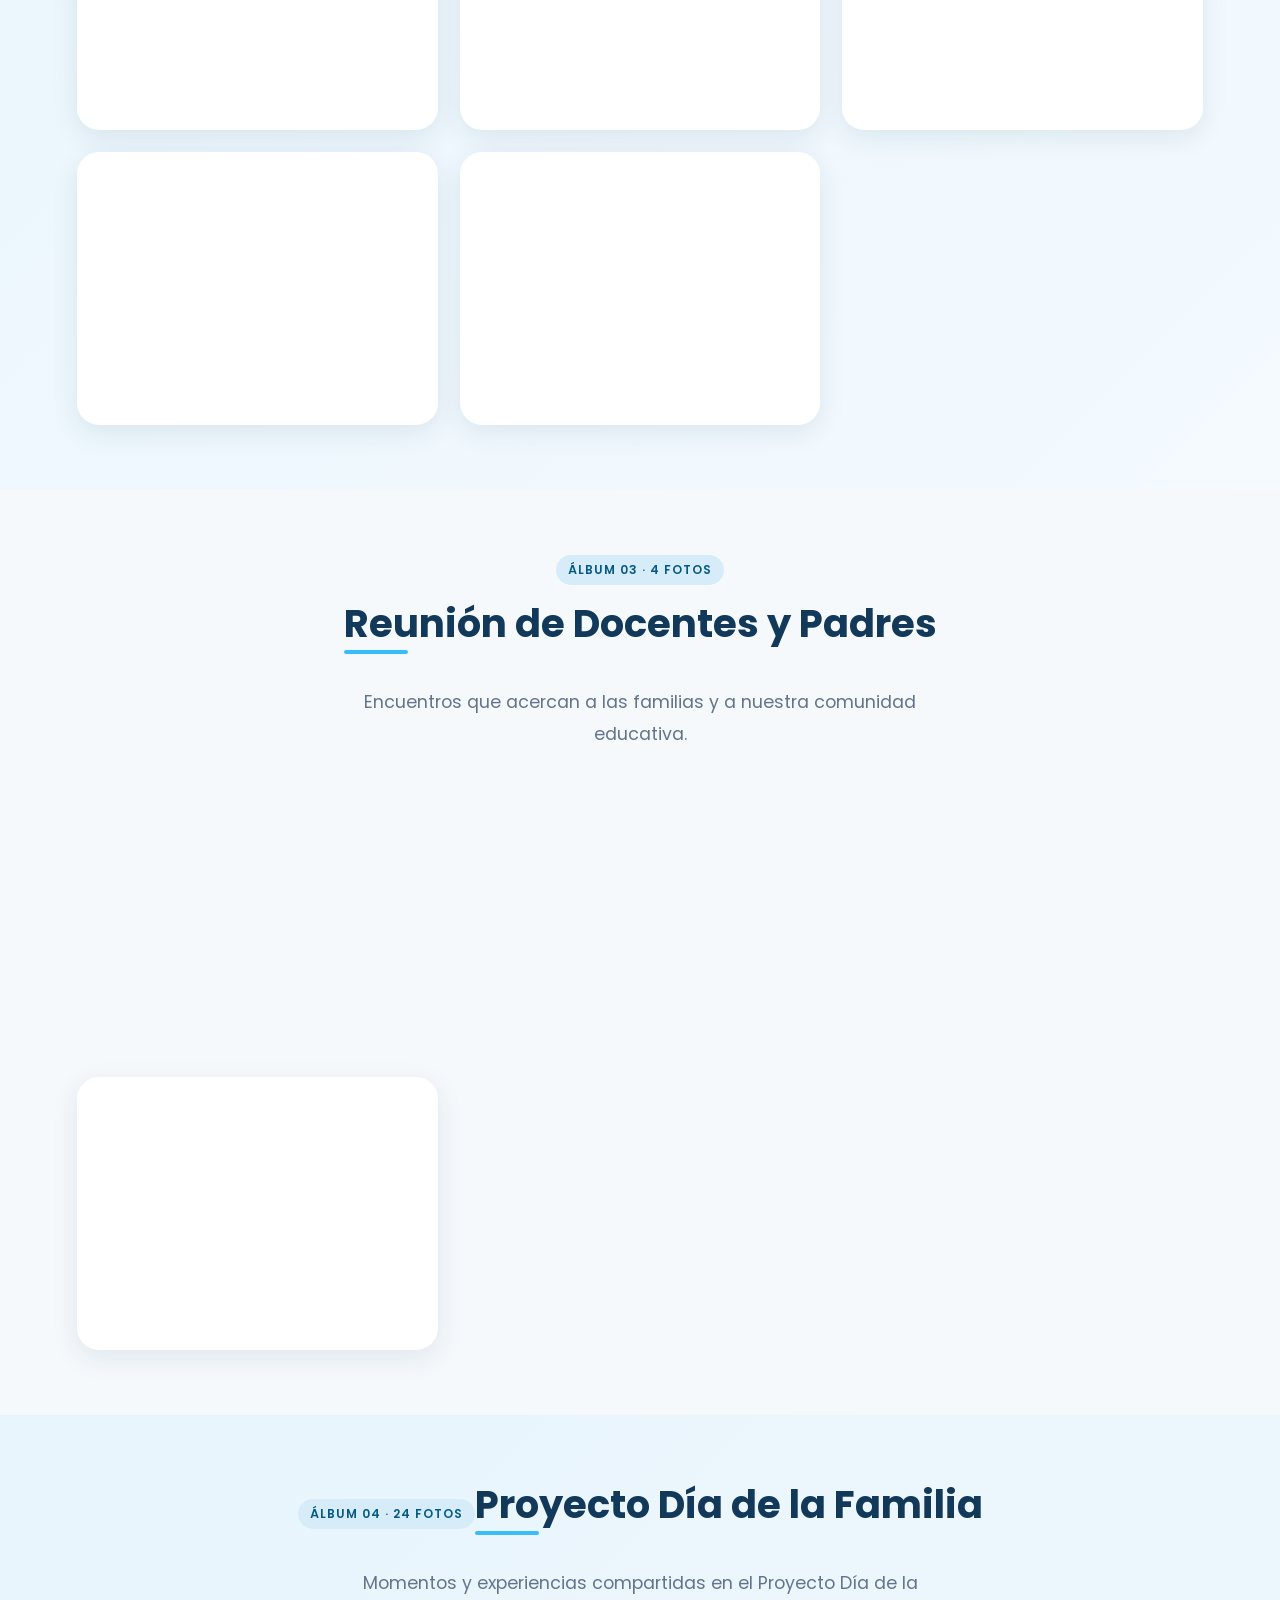
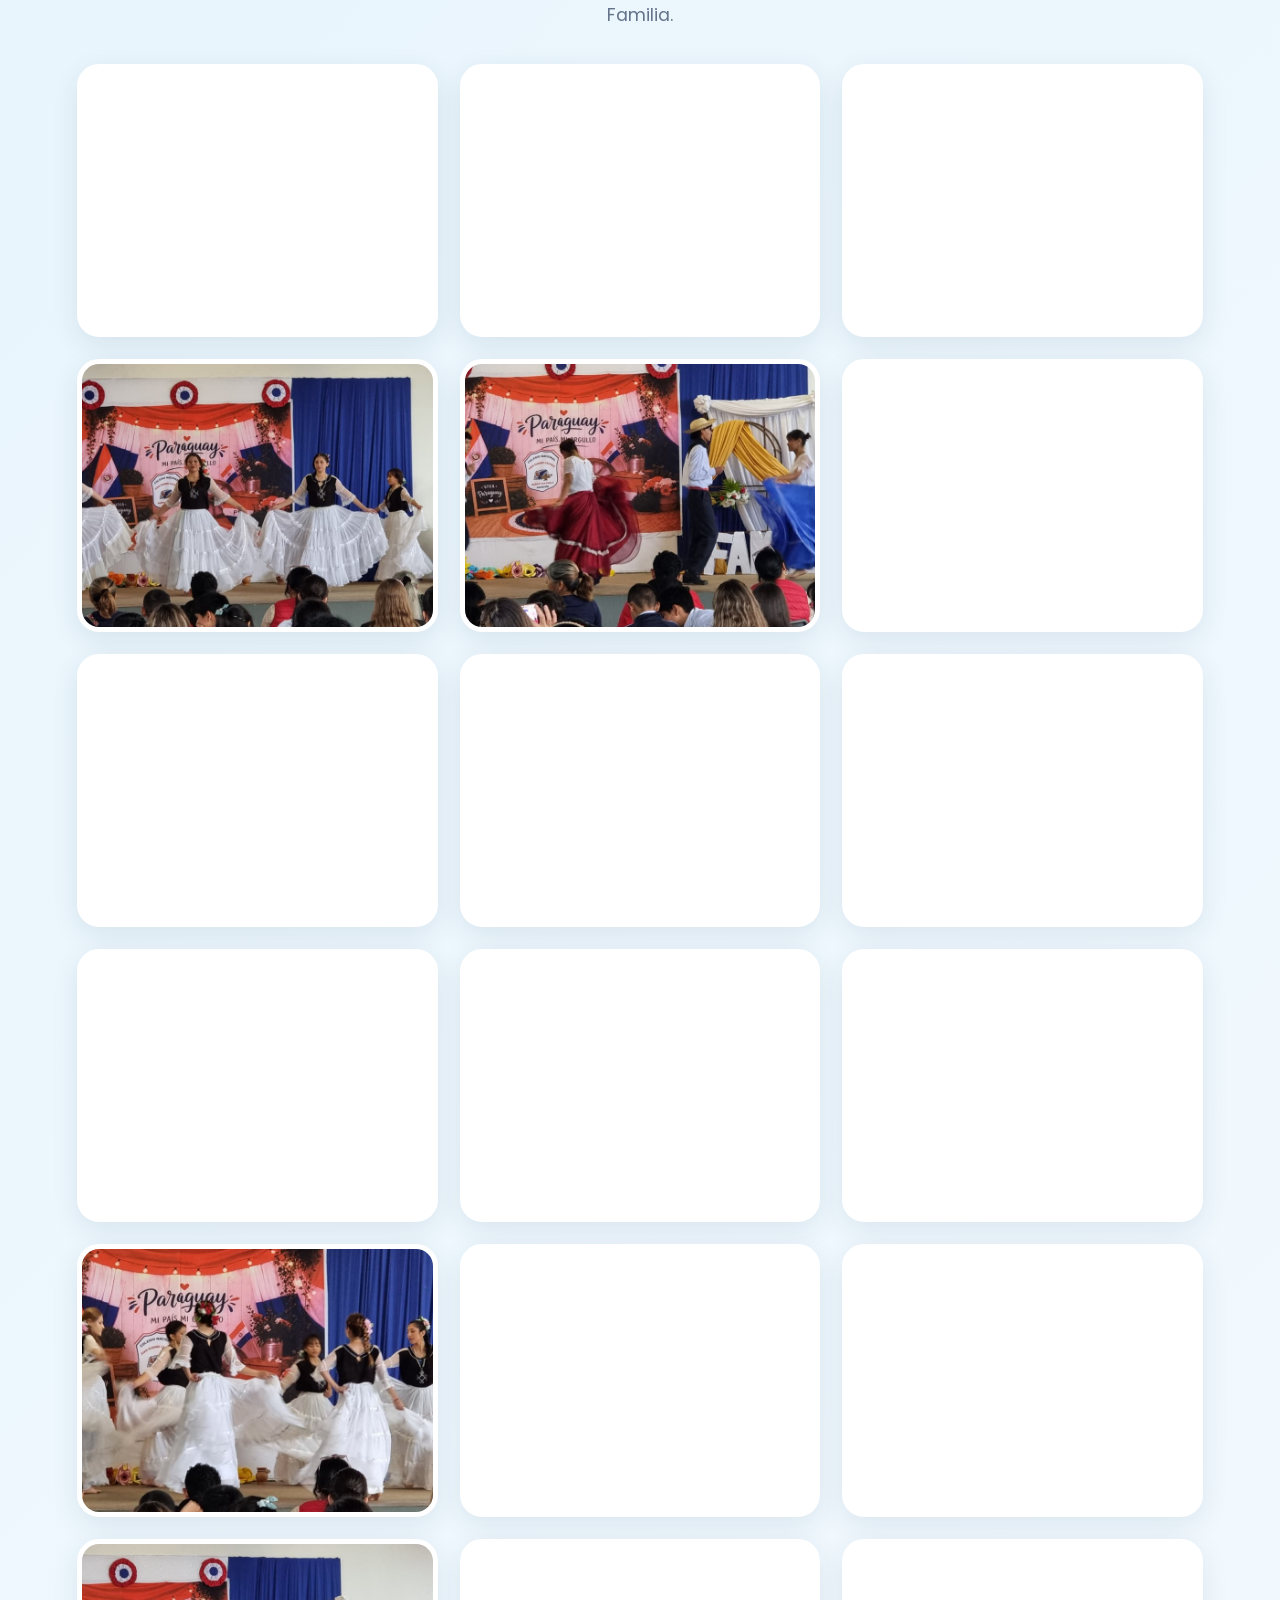
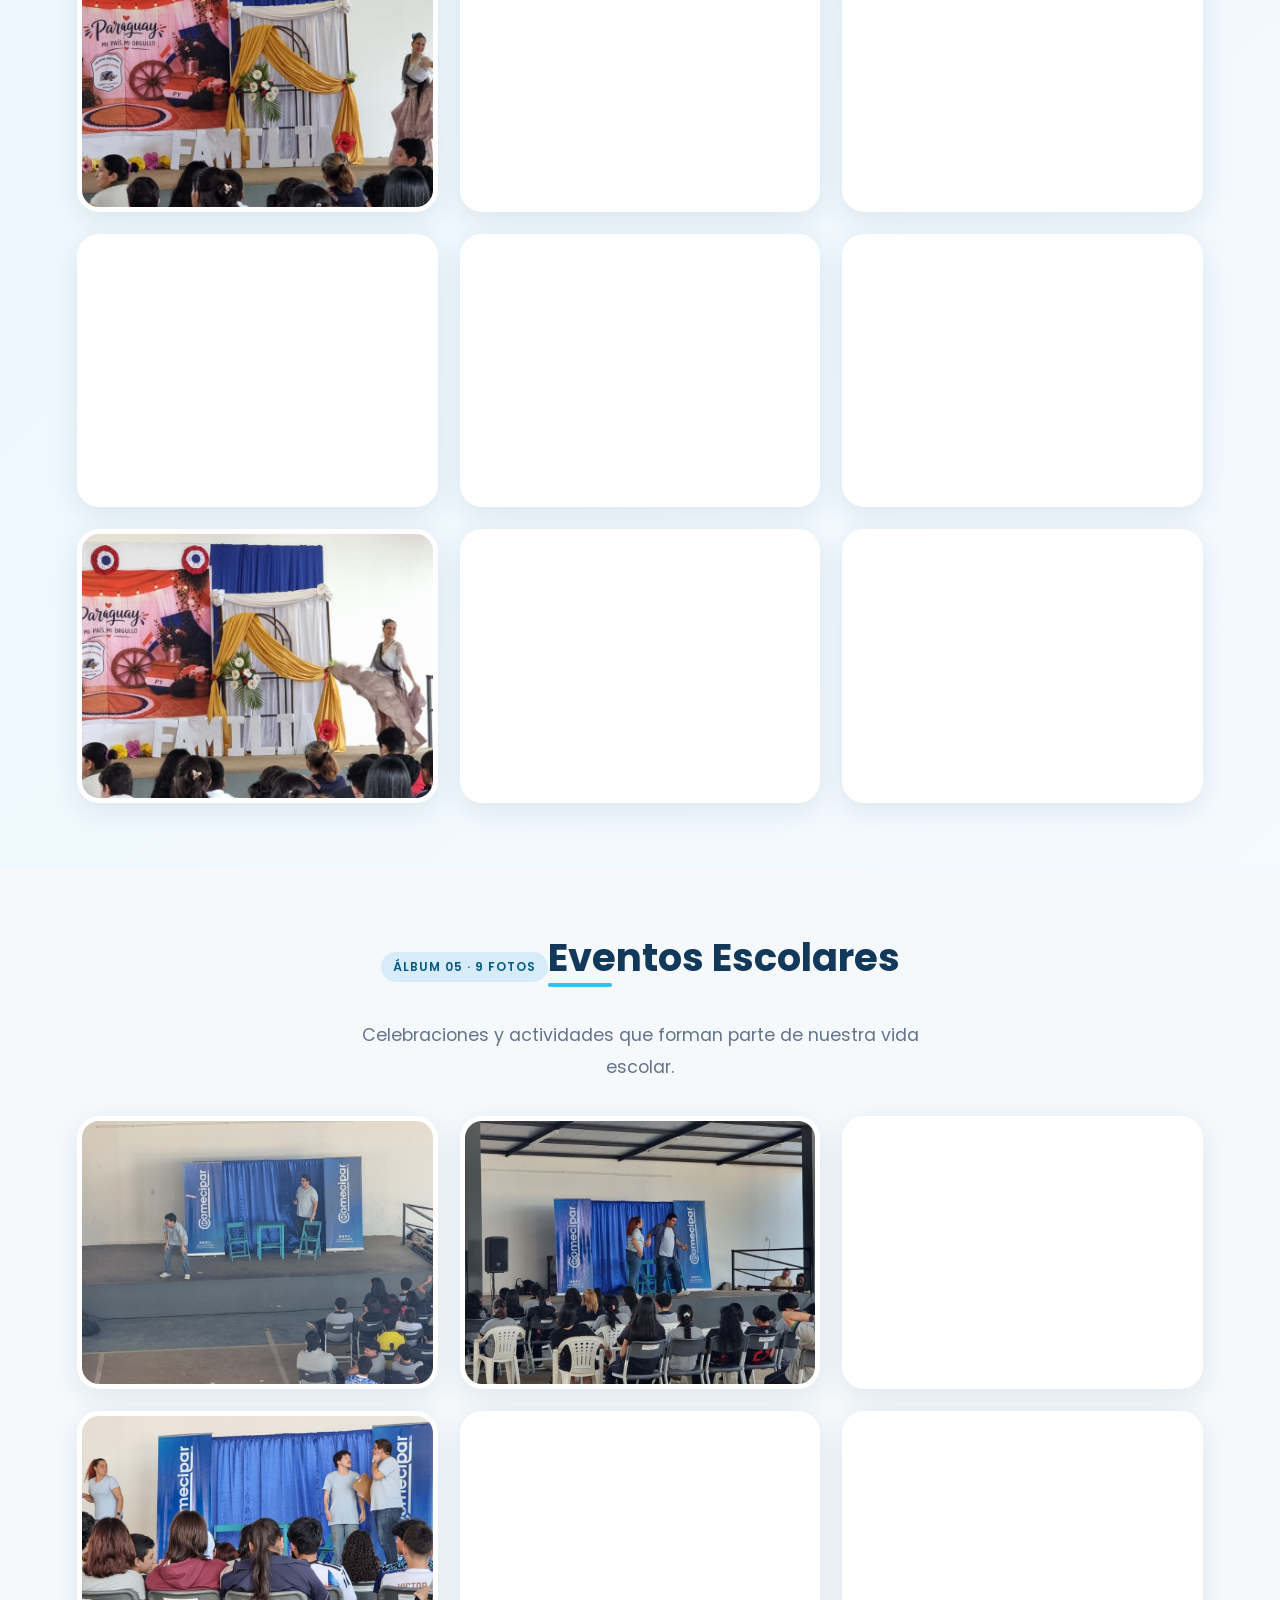
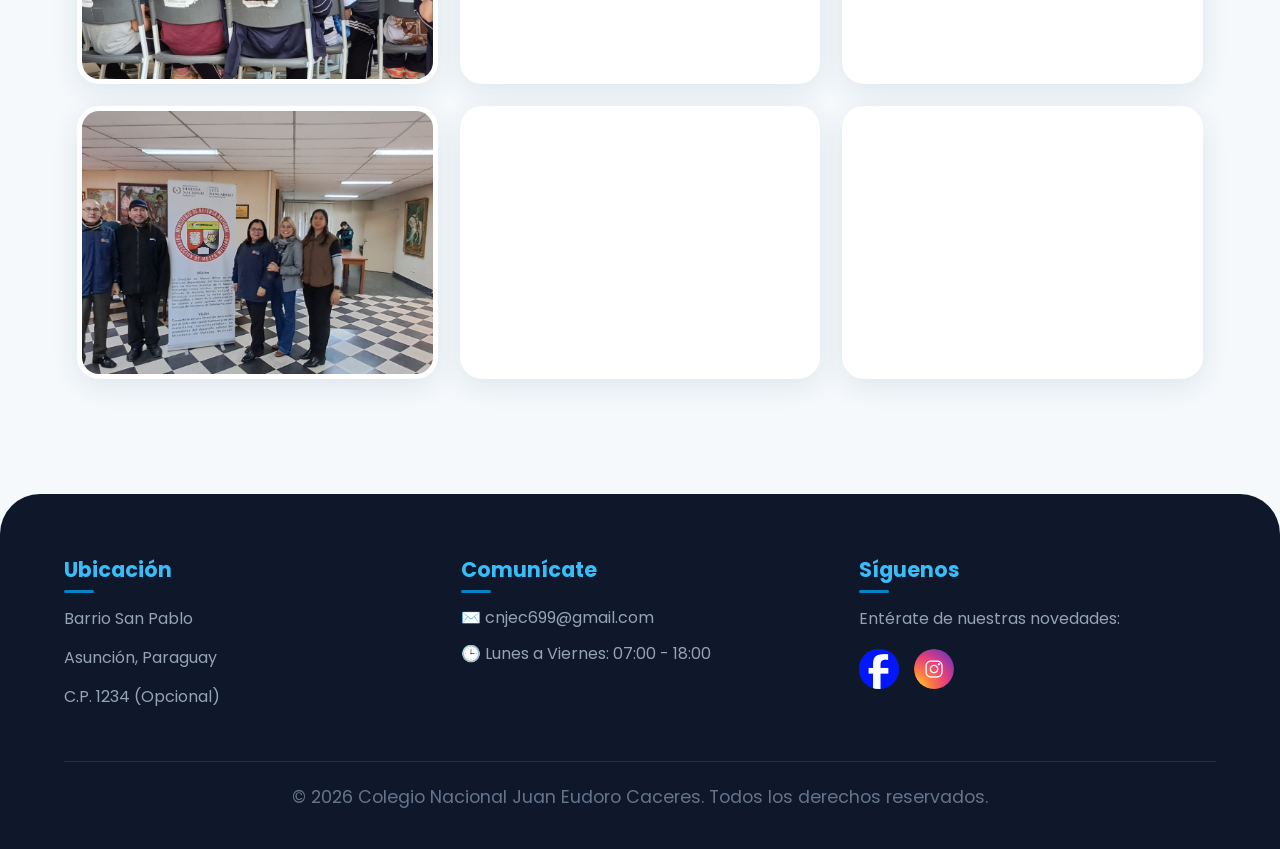
==== commit 8d11bf1b: "Unificar el menu desplegable en todas las paginas" ====
--- a/Actividades.html
+++ b/Actividades.html
@@ -965,6 +965,7 @@
     </style>
     <link rel="stylesheet" href="site-effects.css" />
     <link rel="stylesheet" href="activities-design.css" />
+    <link rel="stylesheet" href="navigation-menu.css?v=1" />
 </head>
 <body class="activities-page">
 
@@ -988,10 +989,11 @@
         <button type="button" class="scroll-menu-toggle" aria-controls="navMenu" aria-expanded="false" aria-label="Abrir menú"><span aria-hidden="true"></span><span aria-hidden="true"></span><span aria-hidden="true"></span></button>
         <nav id="navMenu" aria-label="Navegación principal">
             <a href="index.html#inicio" class="nav-link">Inicio</a>
-            <a href="index.html#mision-vision" class="nav-link">Misión</a>
-            <a href="index.html#mision-vision" class="nav-link">Visión</a>
+            <a href="index.html#inscripciones" class="nav-link">Inscripciones</a>
+            <a href="index.html#mision" class="nav-link">Misión</a>
+            <a href="index.html#vision" class="nav-link">Visión</a>
             <a href="index.html#historia" class="nav-link">Historia</a>
-            <a href="index.html#enfasis" class="nav-link">Énfasis</a>
+            <a href="index.html#enfasis" class="nav-link">Oferta educativa</a>
             <a href="index.html#egresados" class="nav-link">Egresados</a>
             <a href="index.html#ex-directores" class="nav-link">Exdirectores</a>
             <a href="index.html#directores-actuales" class="nav-link">Directores actuales</a>
@@ -1000,6 +1002,7 @@
             <a href="#inicio" class="nav-link" aria-current="page">Actividades</a>
             <a href="Identidad.html" class="nav-link">Identidad</a>
             <a href="#contactos" class="nav-link">Contactos</a>
+            <a href="Administracion.html" class="nav-link">Acceso del personal</a>
         </nav>
     </header>
 
@@ -1238,7 +1241,7 @@
         });
         viewer.addEventListener('close', () => { viewerImage.removeAttribute('src'); });
     </script>
-    <script src="site-effects.js" defer></script>
+    <script src="site-effects.js?v=2" defer></script>
     <script src="activities-design.js" defer></script>
 </body>
 </html>
--- a/site-effects.css
+++ b/site-effects.css
@@ -107,6 +107,8 @@
 .menu-scroll-line:focus-visible { outline: 1px solid #38bdf8; outline-offset: 3px; }
 .menu-scroll-line:disabled { opacity: .35; cursor: default; }
 header.compact-header .menu-scroll-line { display: none; }
-.personal-administrativo-grid { grid-template-columns: repeat(3, minmax(0, 1fr)); max-width: 960px; }
+.personal-administrativo-grid { grid-template-columns: repeat(4, minmax(0, 1fr)); max-width: 1120px; }
+.personal-administrativo-grid .personal-staff-name { margin: 0.9rem 0.75rem 0.2rem; color: #102f50; font-size: 1.02rem; line-height: 1.35; text-align: center; }
+.personal-administrativo-grid .personal-staff-role { margin: 0 0.75rem 1rem; color: #63758a; font-size: 0.9rem; line-height: 1.5; text-align: center; }
 @media (max-width: 1000px) { .personal-administrativo-grid { grid-template-columns: repeat(2, minmax(0, 1fr)); } }
 @media (max-width: 540px) { .personal-administrativo-grid { grid-template-columns: 1fr; } }
--- a/navigation-menu.css
+++ b/navigation-menu.css
@@ -0,0 +1,18 @@
+/* El mismo menú desplegable en Inicio, Identidad, Actividades y los énfasis. */
+header.compact-header{box-sizing:border-box;min-height:96px;flex-wrap:nowrap;overflow:visible}
+header.compact-header::before{background:linear-gradient(rgba(255,255,255,.34),rgba(255,255,255,.18));backdrop-filter:blur(18px);-webkit-backdrop-filter:blur(18px)}
+header.compact-header .scroll-menu-toggle{box-sizing:border-box;display:grid;place-content:center;gap:5px;width:48px;height:48px;padding:0;border:1px solid #15374f24;border-radius:13px;background:#ffffff55;color:#15374f;right:max(24px,calc((100vw - 1320px)/2));top:23px;transform:none}
+header.compact-header .scroll-menu-toggle span{display:block;width:22px;height:2px;margin:0;background:currentColor;transition:transform .3s,opacity .3s}
+header.menu-open .scroll-menu-toggle span:nth-child(1){transform:translateY(7px) rotate(45deg)}
+header.menu-open .scroll-menu-toggle span:nth-child(2){opacity:0}
+header.menu-open .scroll-menu-toggle span:nth-child(3){transform:translateY(-7px) rotate(-45deg)}
+header.compact-header.menu-open #navMenu{box-sizing:border-box;display:grid;grid-template-columns:repeat(2,minmax(0,1fr));position:absolute;inset:calc(100% + 4px) max(24px,calc((100vw - 1320px)/2)) auto auto;width:min(450px,calc(100vw - 32px));height:auto;max-width:none;max-height:calc(100dvh - 120px);overflow-x:hidden;overflow-y:auto;overscroll-behavior:contain;scrollbar-width:thin;scrollbar-color:#648393 transparent;scroll-behavior:auto;align-items:stretch;align-content:start;justify-content:stretch;gap:6px;padding:18px;background:#193a4d;border:1px solid #ffffff25;border-radius:20px;box-shadow:0 24px 65px #06213640;text-align:left;opacity:1;visibility:visible;transform:none;transition:none;animation:school-menu-enter .25s ease both;z-index:1001}
+header.compact-header.menu-open #navMenu::before{content:"Explora el colegio";grid-column:1/-1;padding:5px 10px 12px;color:#99c9dd;font-size:11px;font-weight:600;line-height:1.5;text-transform:uppercase;letter-spacing:1.6px}
+header.compact-header.menu-open #navMenu a{box-sizing:border-box;display:flex;align-items:center;min-width:0;min-height:44px;margin:0;padding:12px 10px;white-space:normal;overflow-wrap:break-word;color:#f1f8ff;font-size:13px;font-weight:600;line-height:1.5;text-decoration:none;text-align:left;border:0;border-radius:9px;animation:none;transform:none;translate:none;transition:background .2s,color .2s}
+header.compact-header.menu-open #navMenu a:hover,header.compact-header.menu-open #navMenu a:focus-visible,header.compact-header.menu-open #navMenu a[aria-current]{background:#ffffff10;color:white;transform:none}
+header.compact-header.menu-open #navMenu a:focus-visible{outline:2px solid #5ed4f1;outline-offset:-2px}
+header.compact-header.menu-open #navMenu a::after{display:none}
+.course-page header:not(.compact-header) #navMenu{position:static;inset:auto;width:100%;height:auto;box-shadow:none;background:transparent;flex-direction:row;transition:none}
+@keyframes school-menu-enter{from{opacity:0;translate:0 -8px}to{opacity:1;translate:0 0}}
+@media(max-width:899px){header.compact-header{min-height:88px}header.compact-header .scroll-menu-toggle{right:20px;top:20px}header.compact-header.menu-open #navMenu{right:16px;max-height:calc(100dvh - 108px)}}
+@media(prefers-reduced-motion:reduce){header.compact-header.menu-open #navMenu{animation:none}header.compact-header .scroll-menu-toggle span{transition:none}}
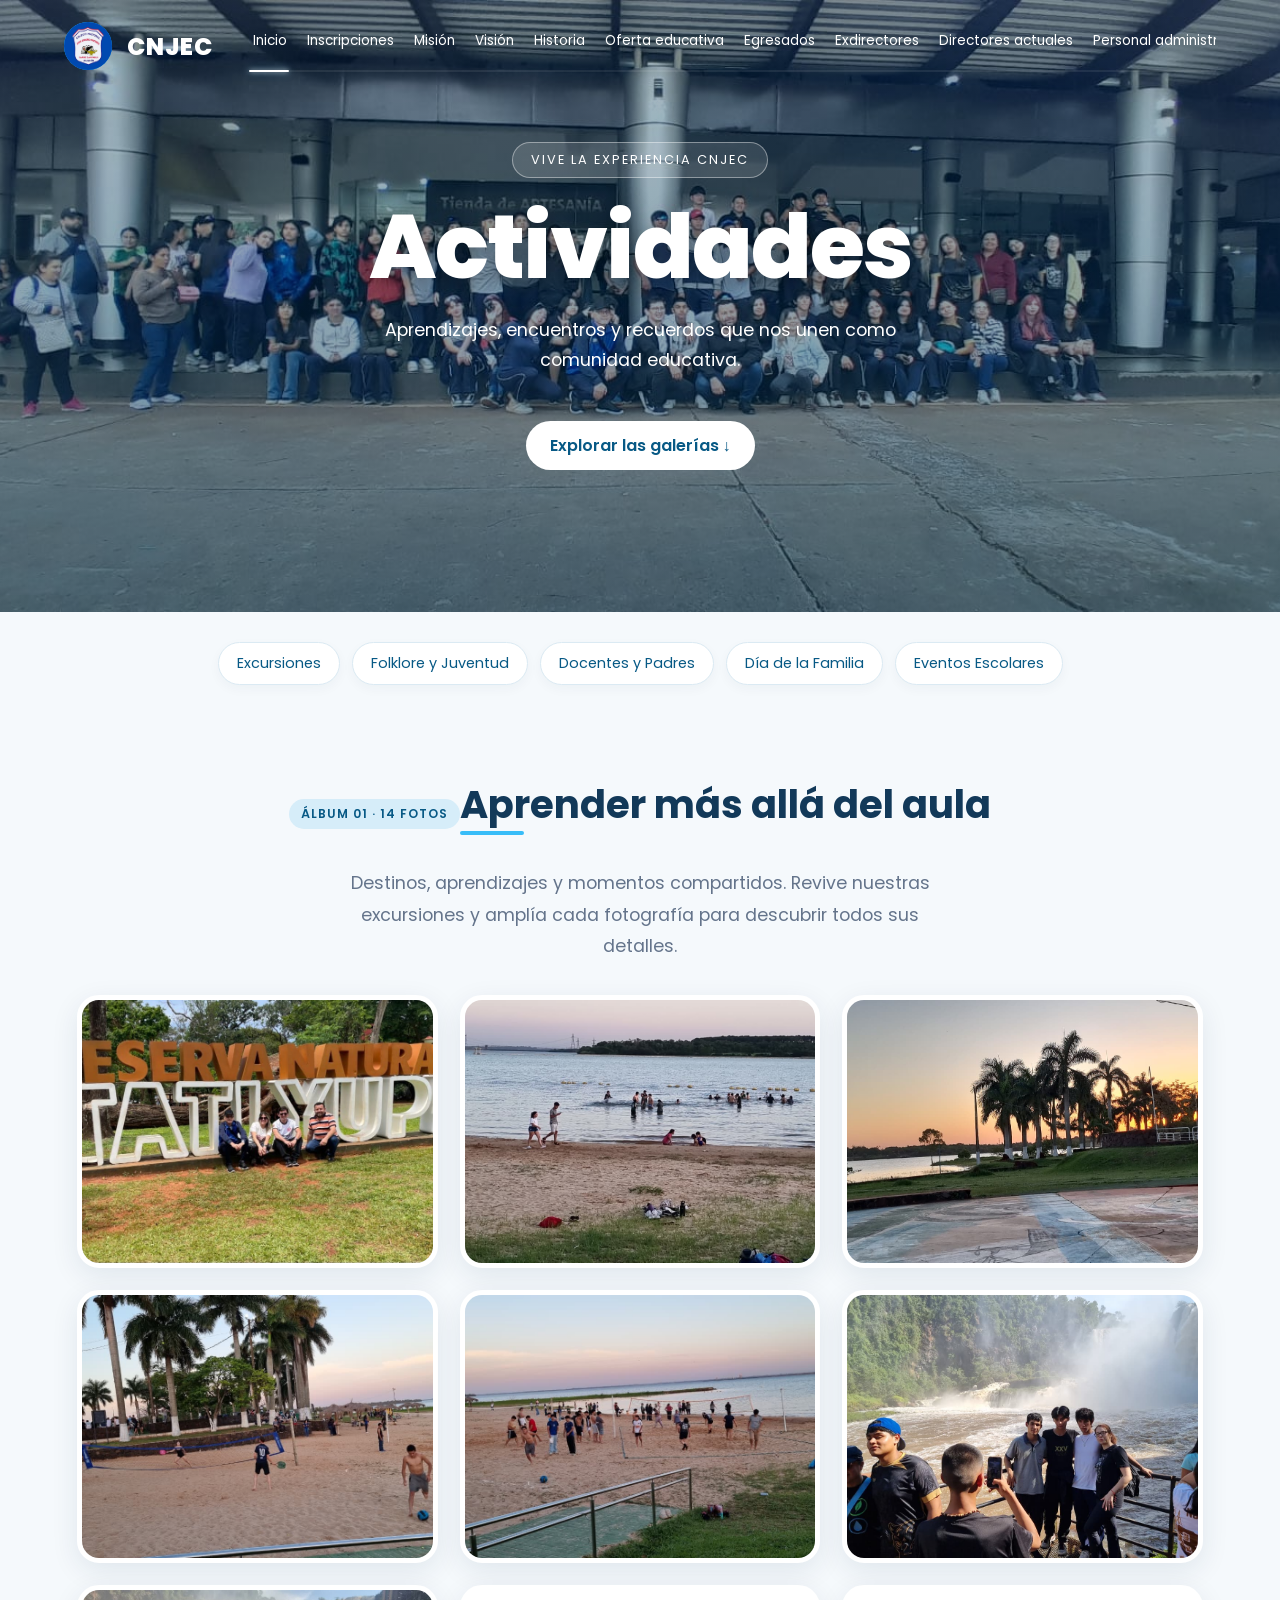
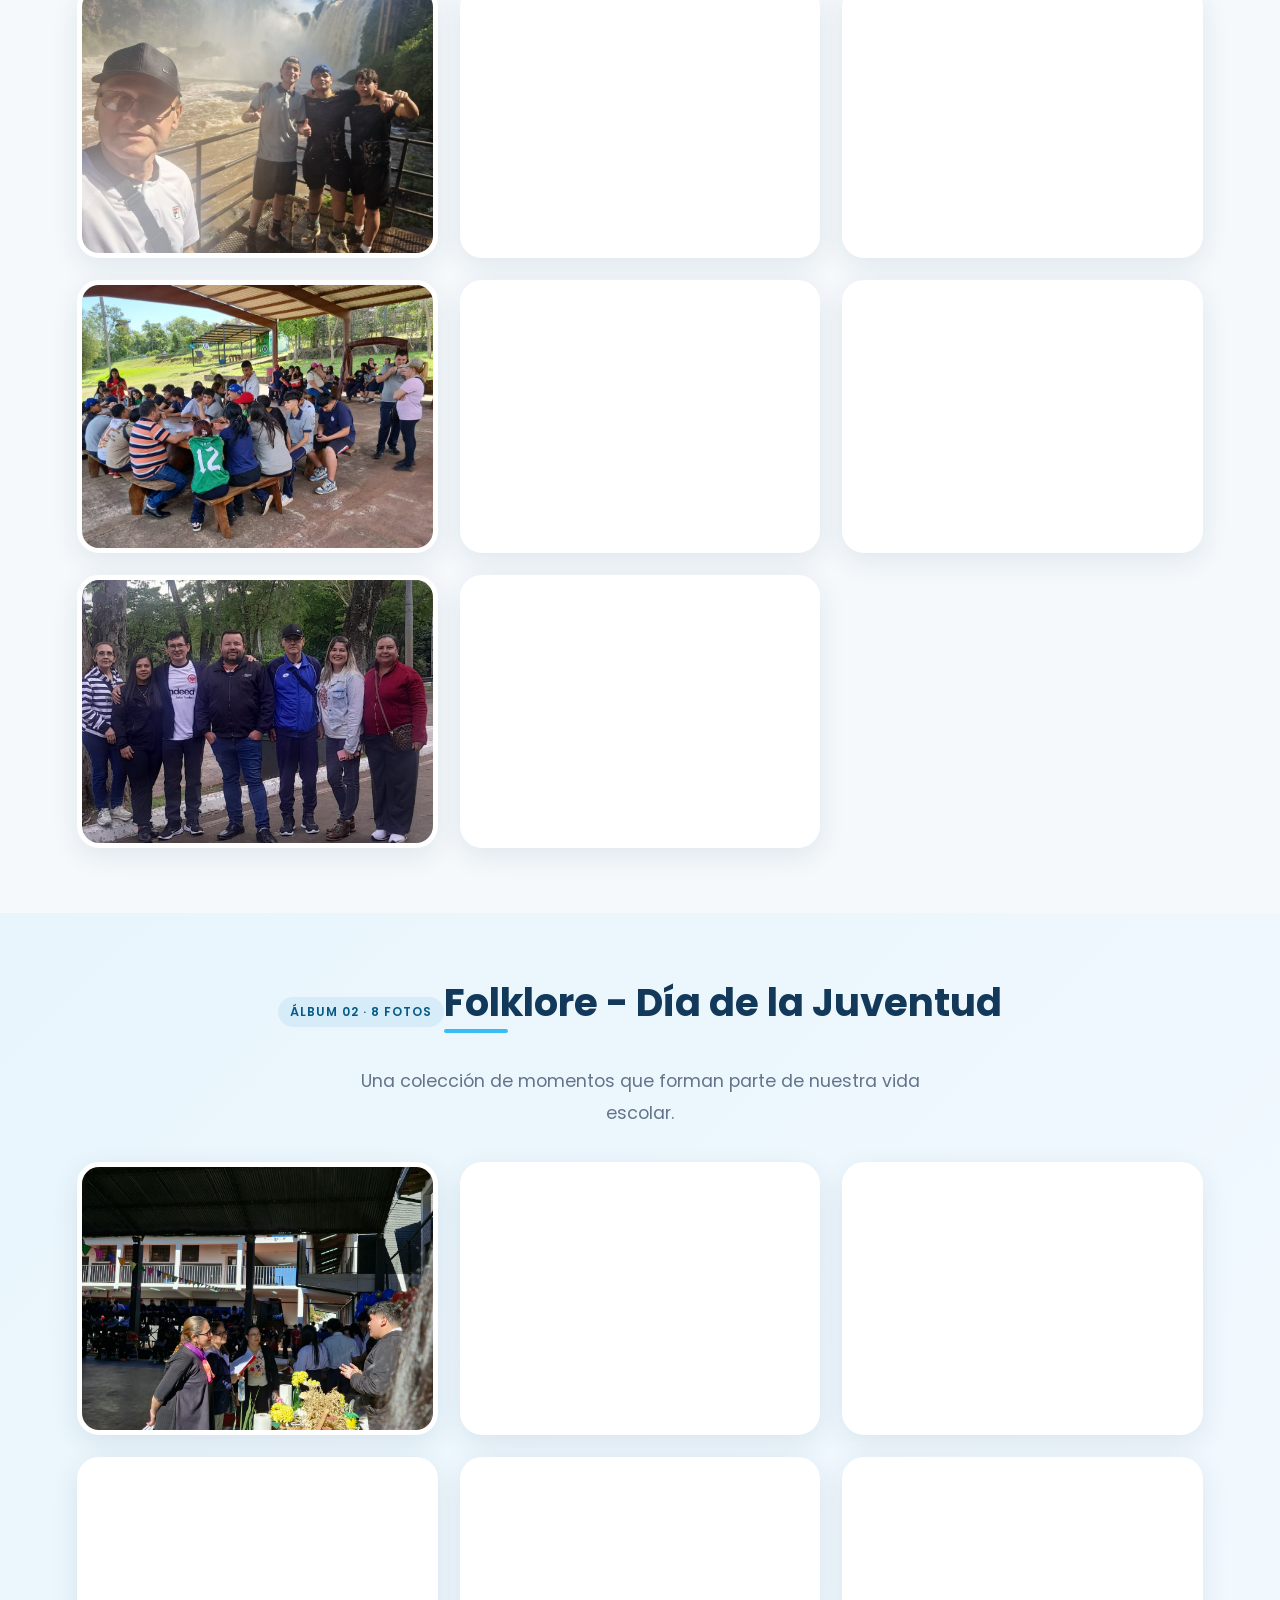
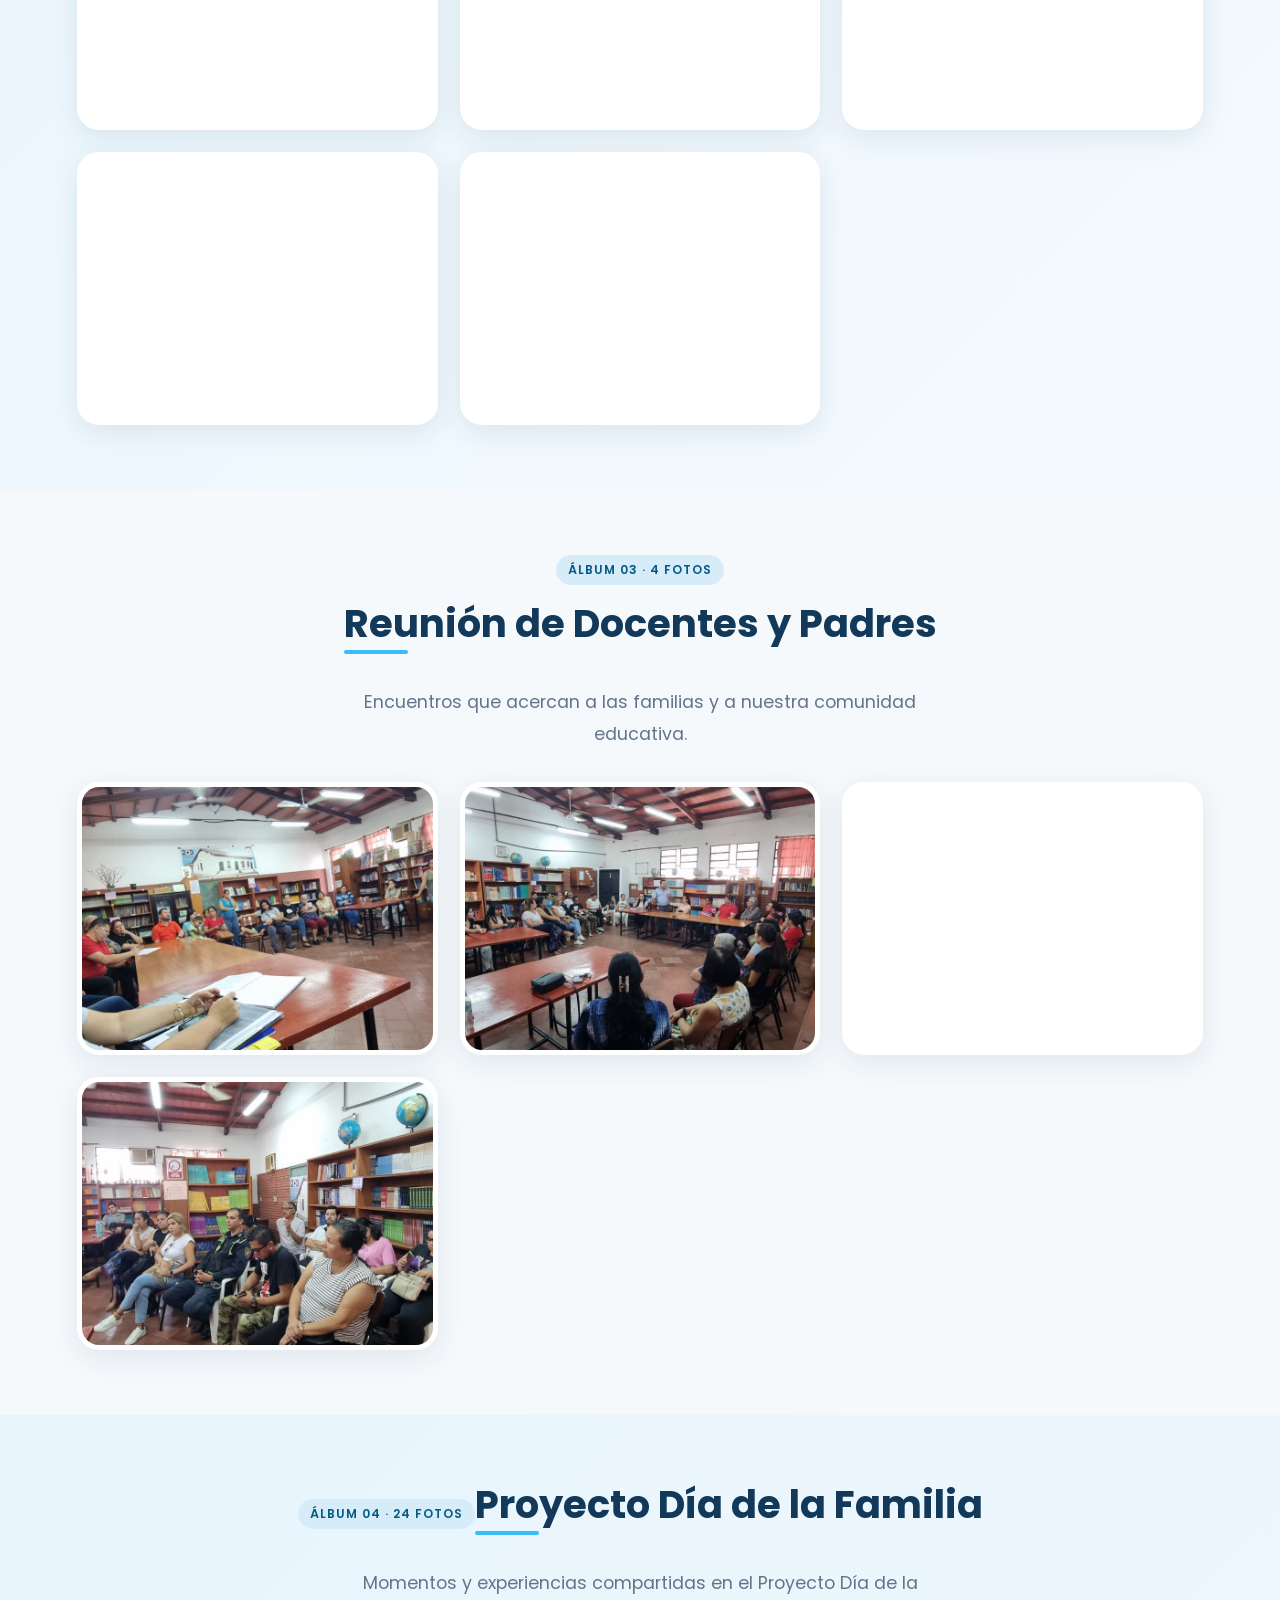
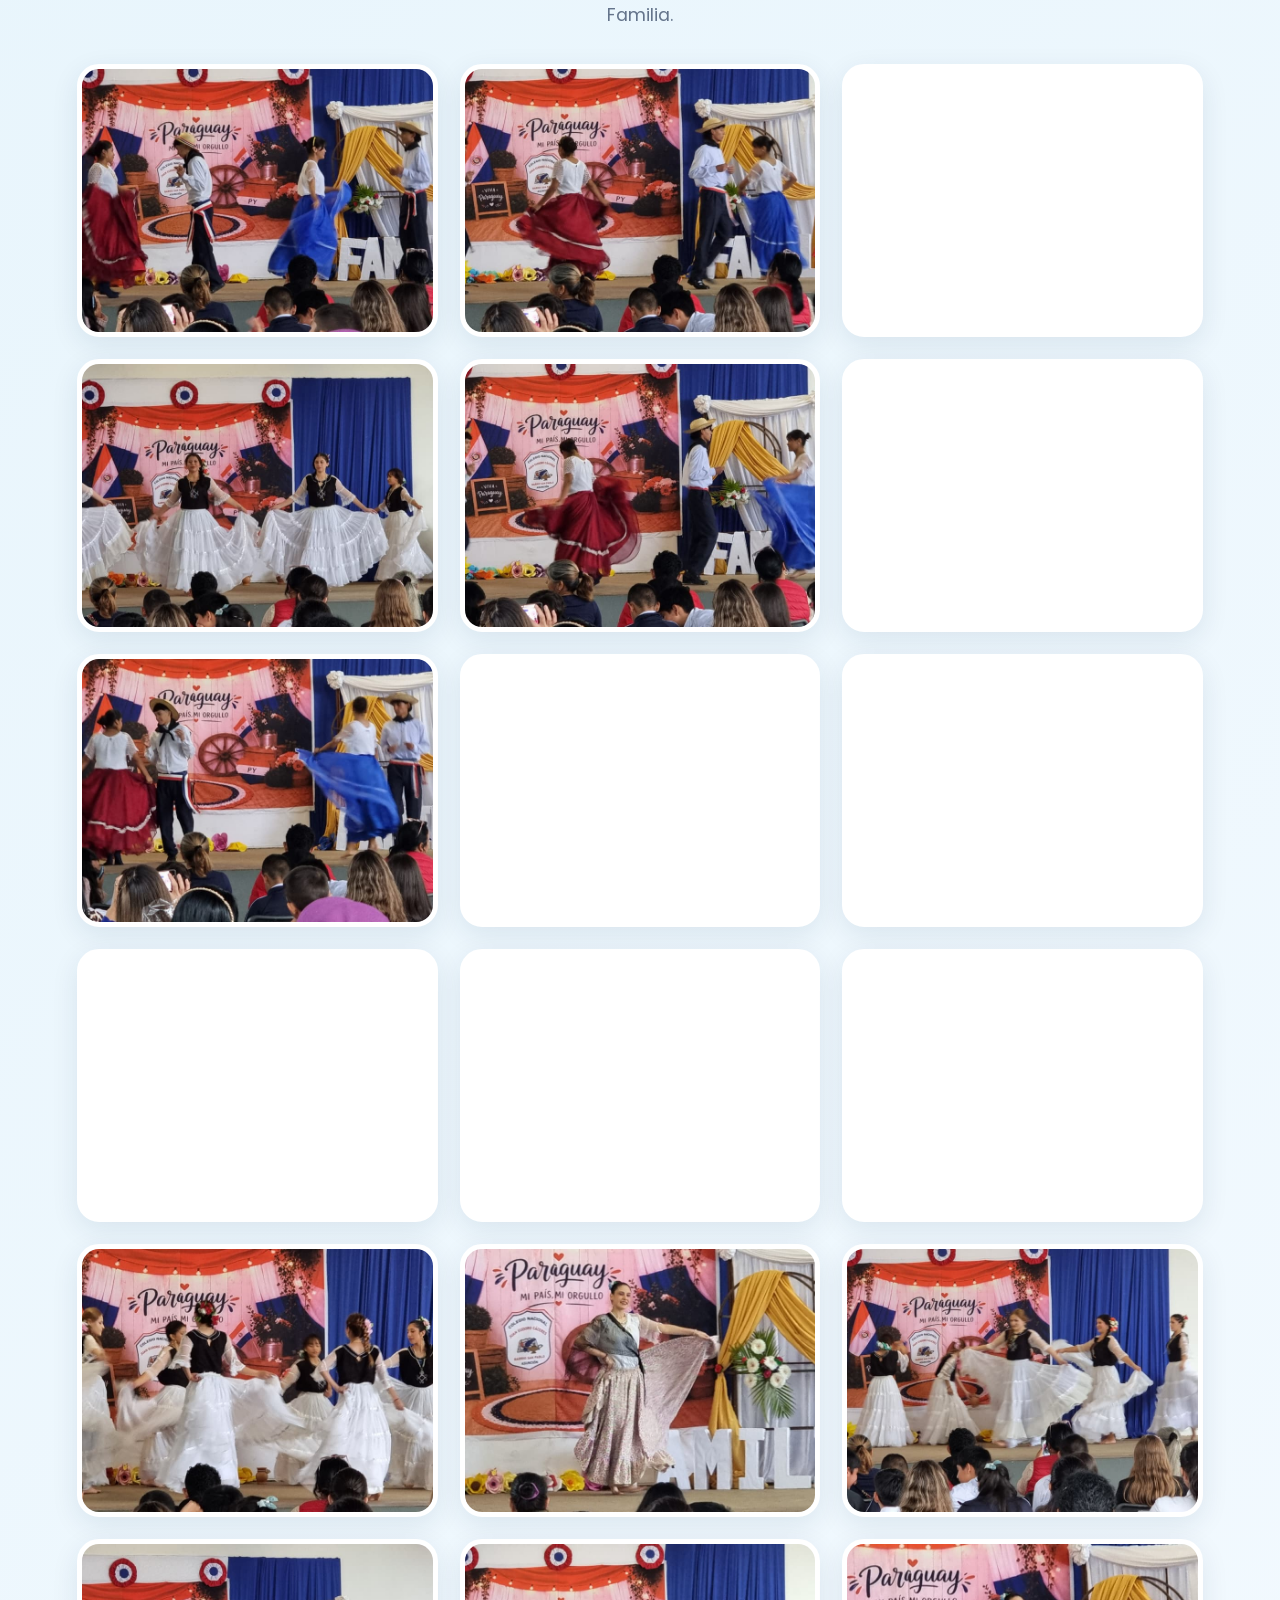
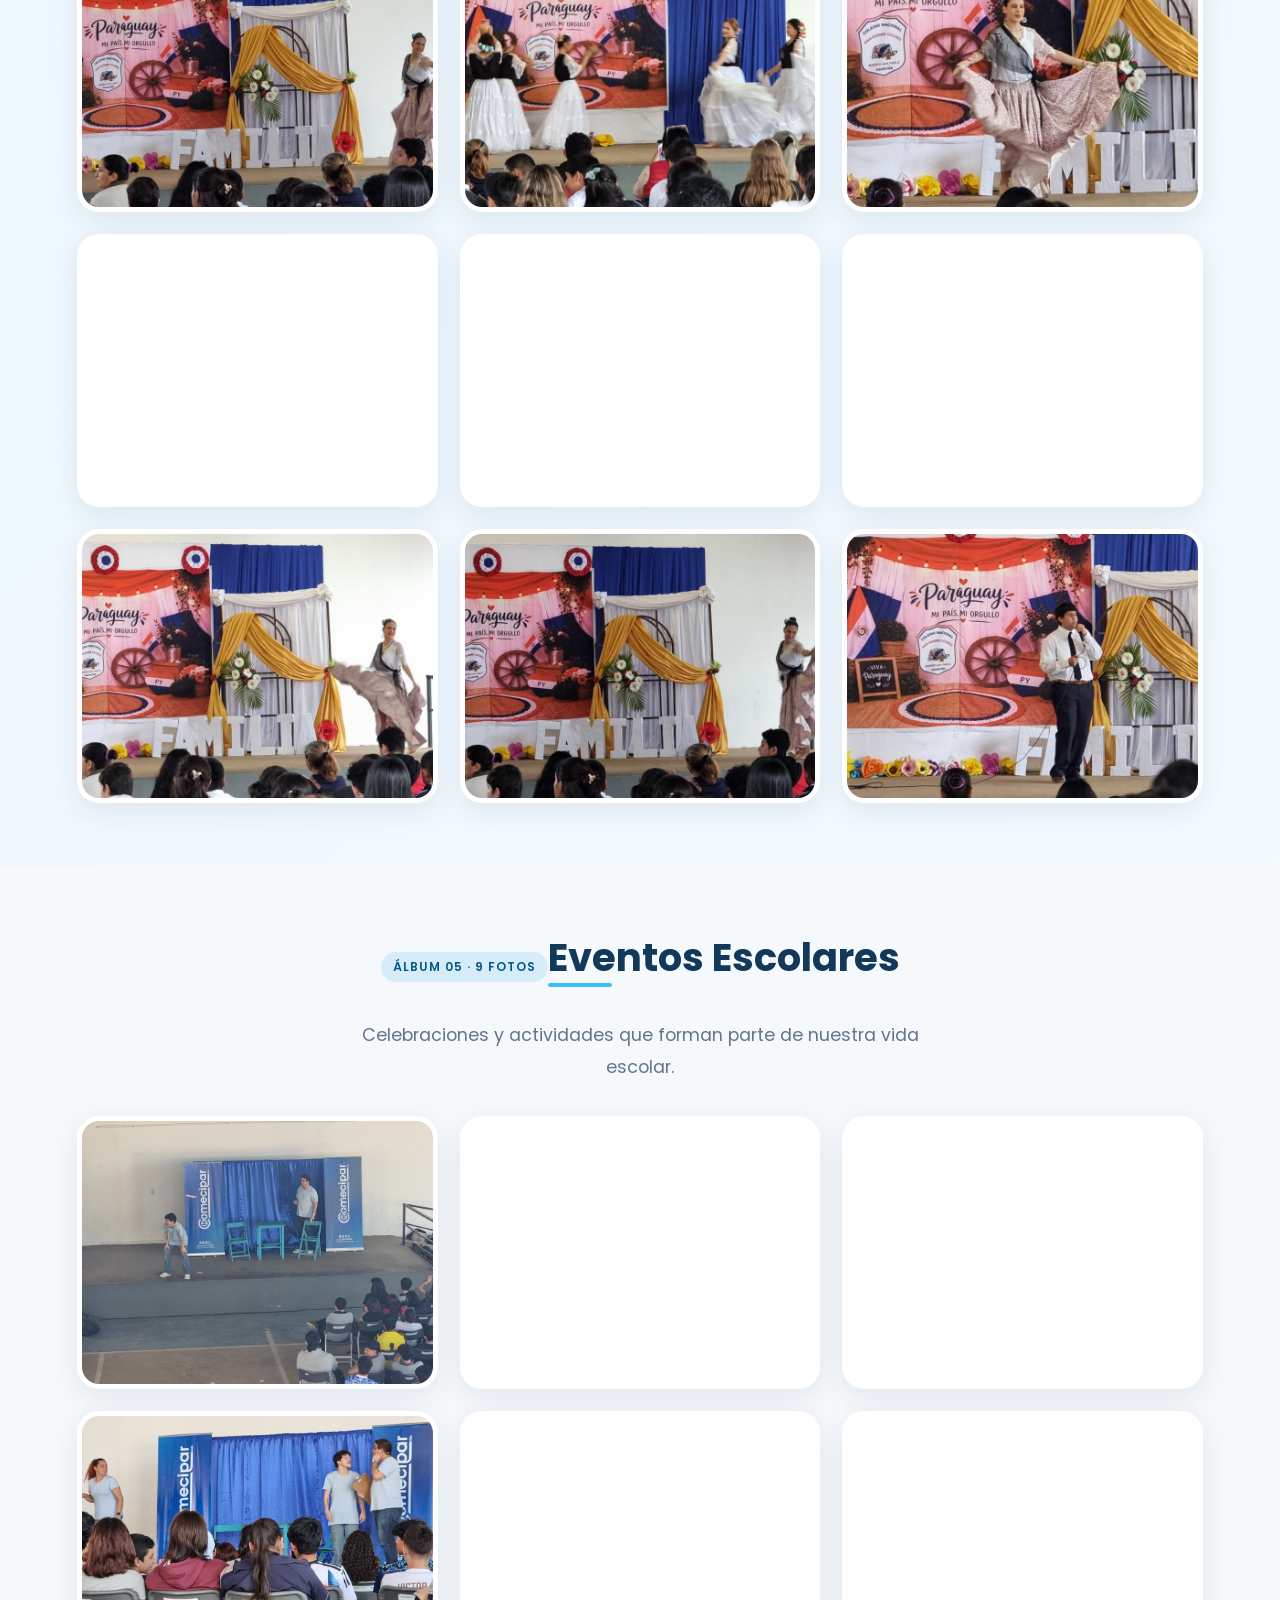
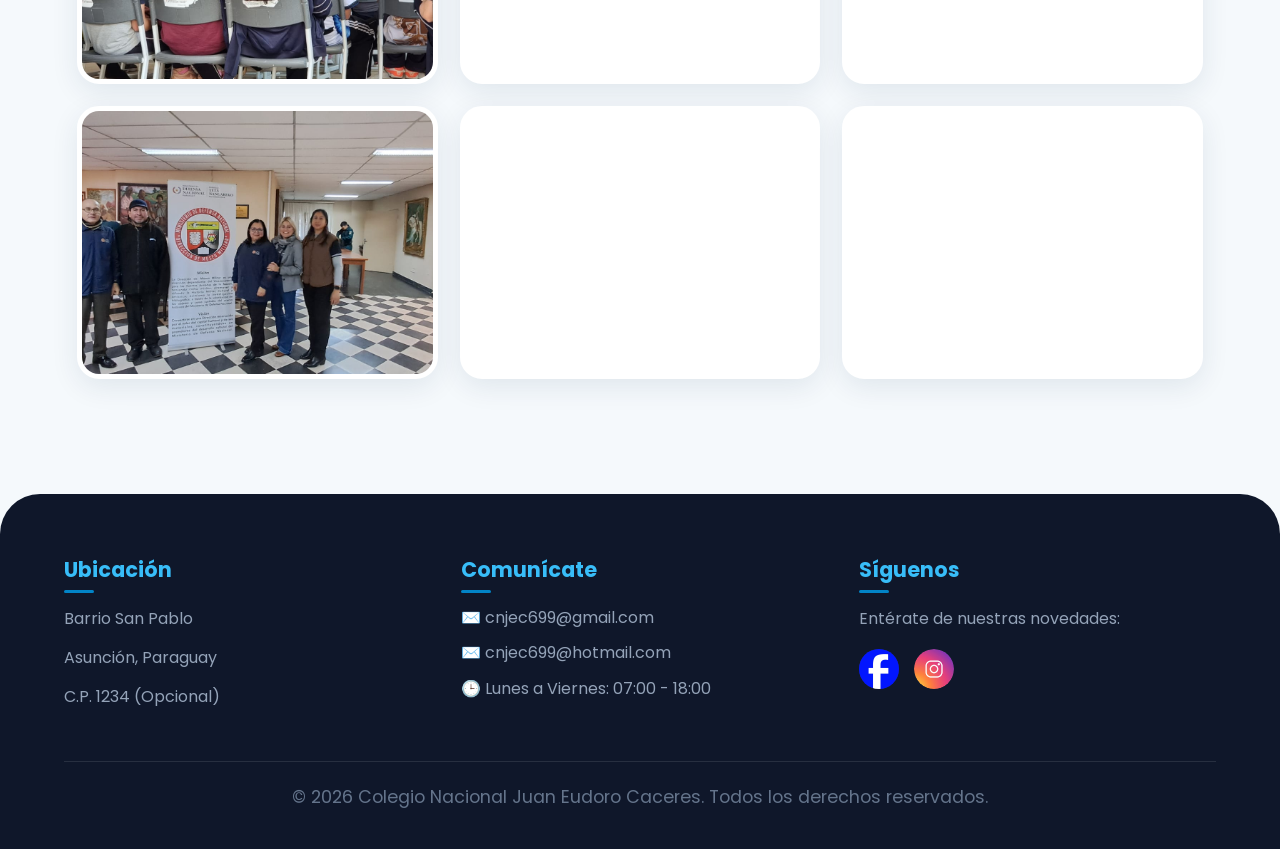
==== commit 9d8f5bc5: "Agregar correo Hotmail del colegio en toda la web" ====
--- a/Actividades.html
+++ b/Actividades.html
@@ -1125,6 +1125,7 @@
             <div class="footer-col">
                 <h4>Comunícate</h4>
                 <a href="https://mail.google.com/mail/?view=cm&fs=1&to=cnjec699@gmail.com" target="_blank" rel="noopener noreferrer">✉️ cnjec699@gmail.com</a>
+                <a href="mailto:cnjec699@hotmail.com">✉️ cnjec699@hotmail.com</a>
                 <p>🕒 Lunes a Viernes: 07:00 - 18:00</p>
             </div>
 
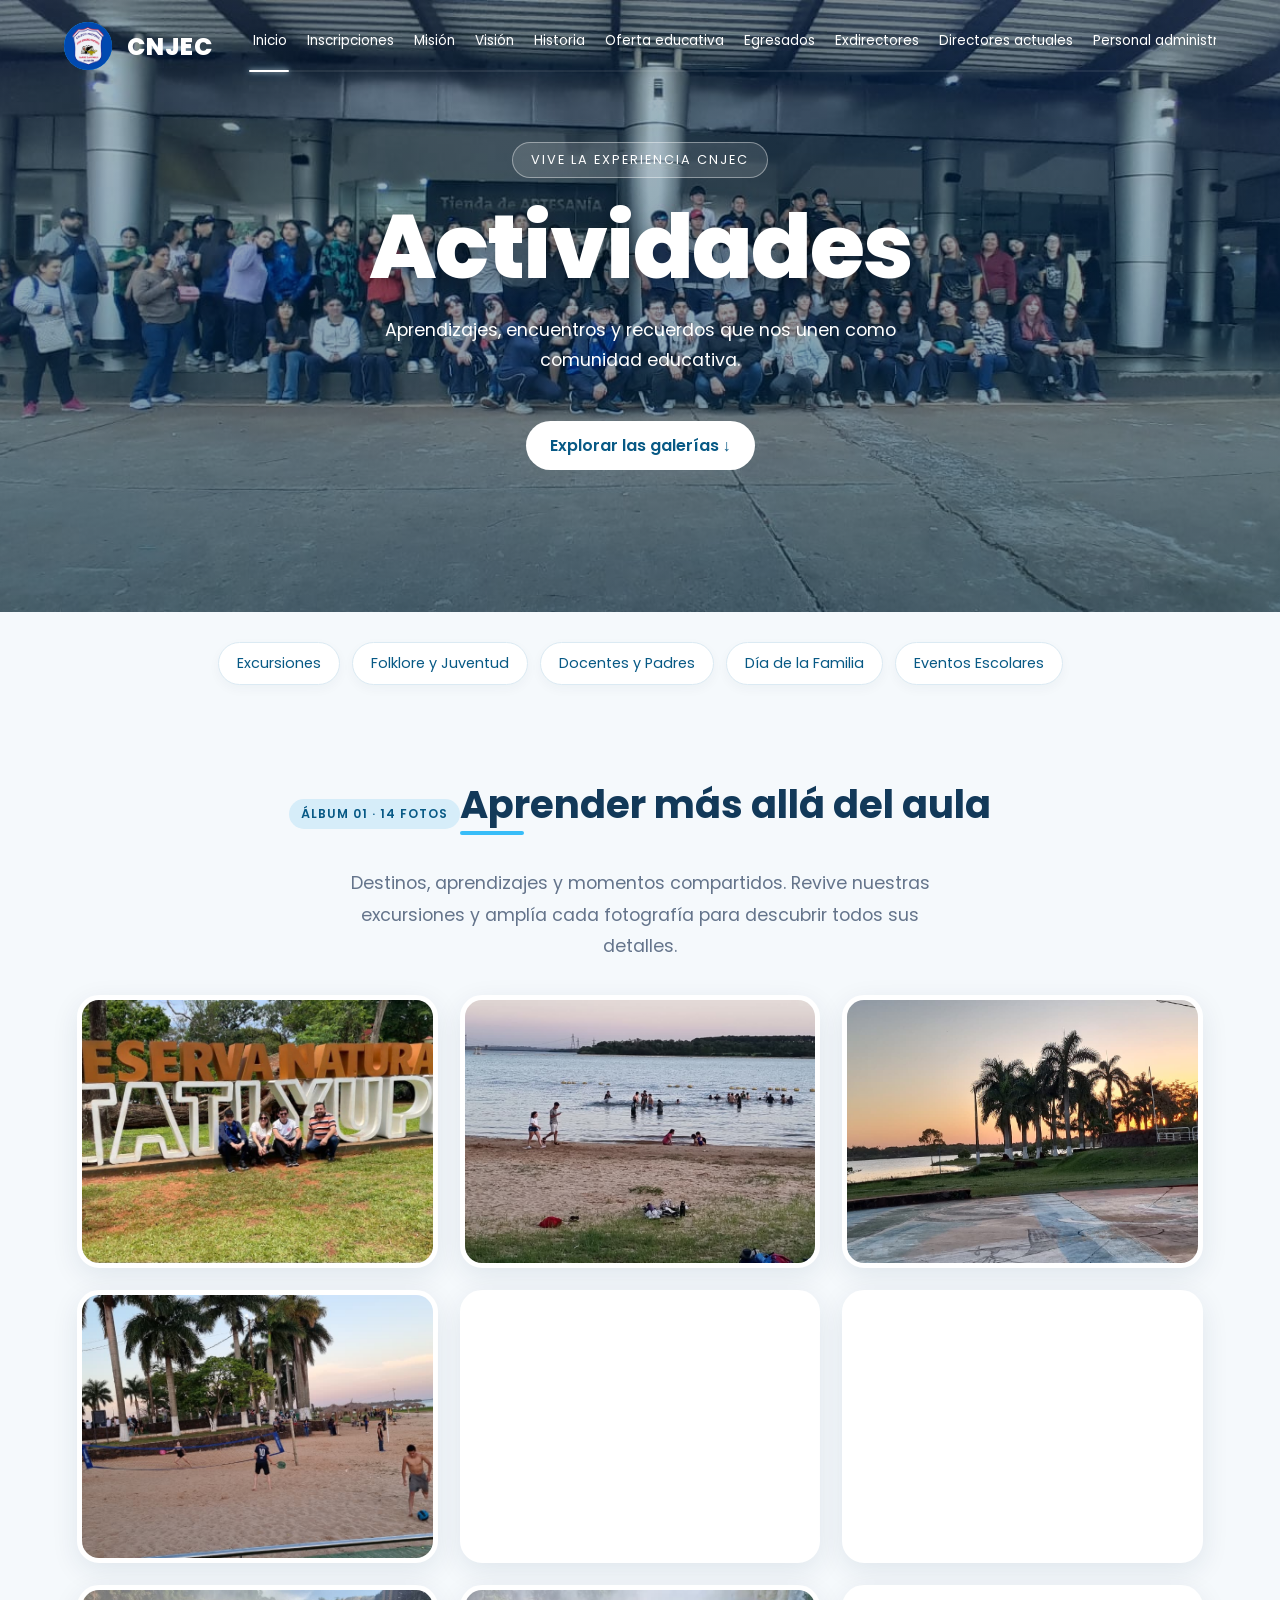
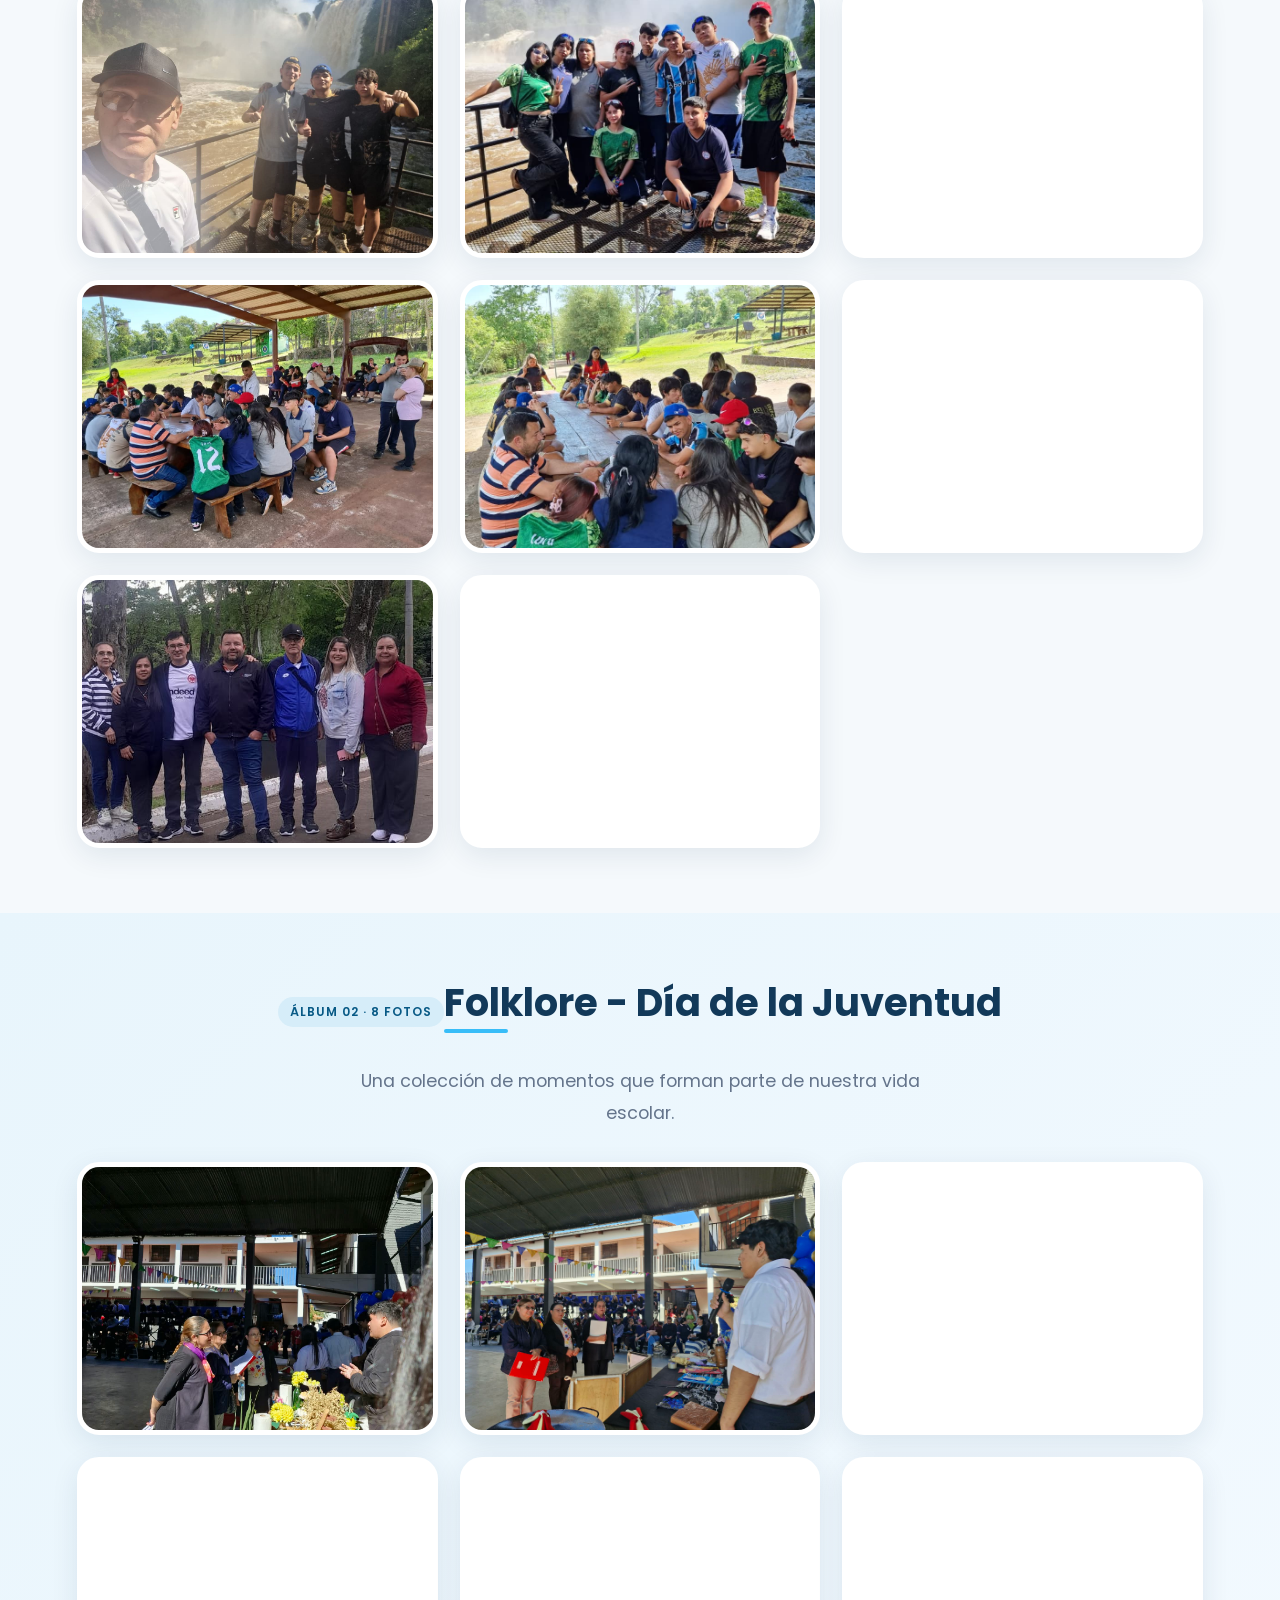
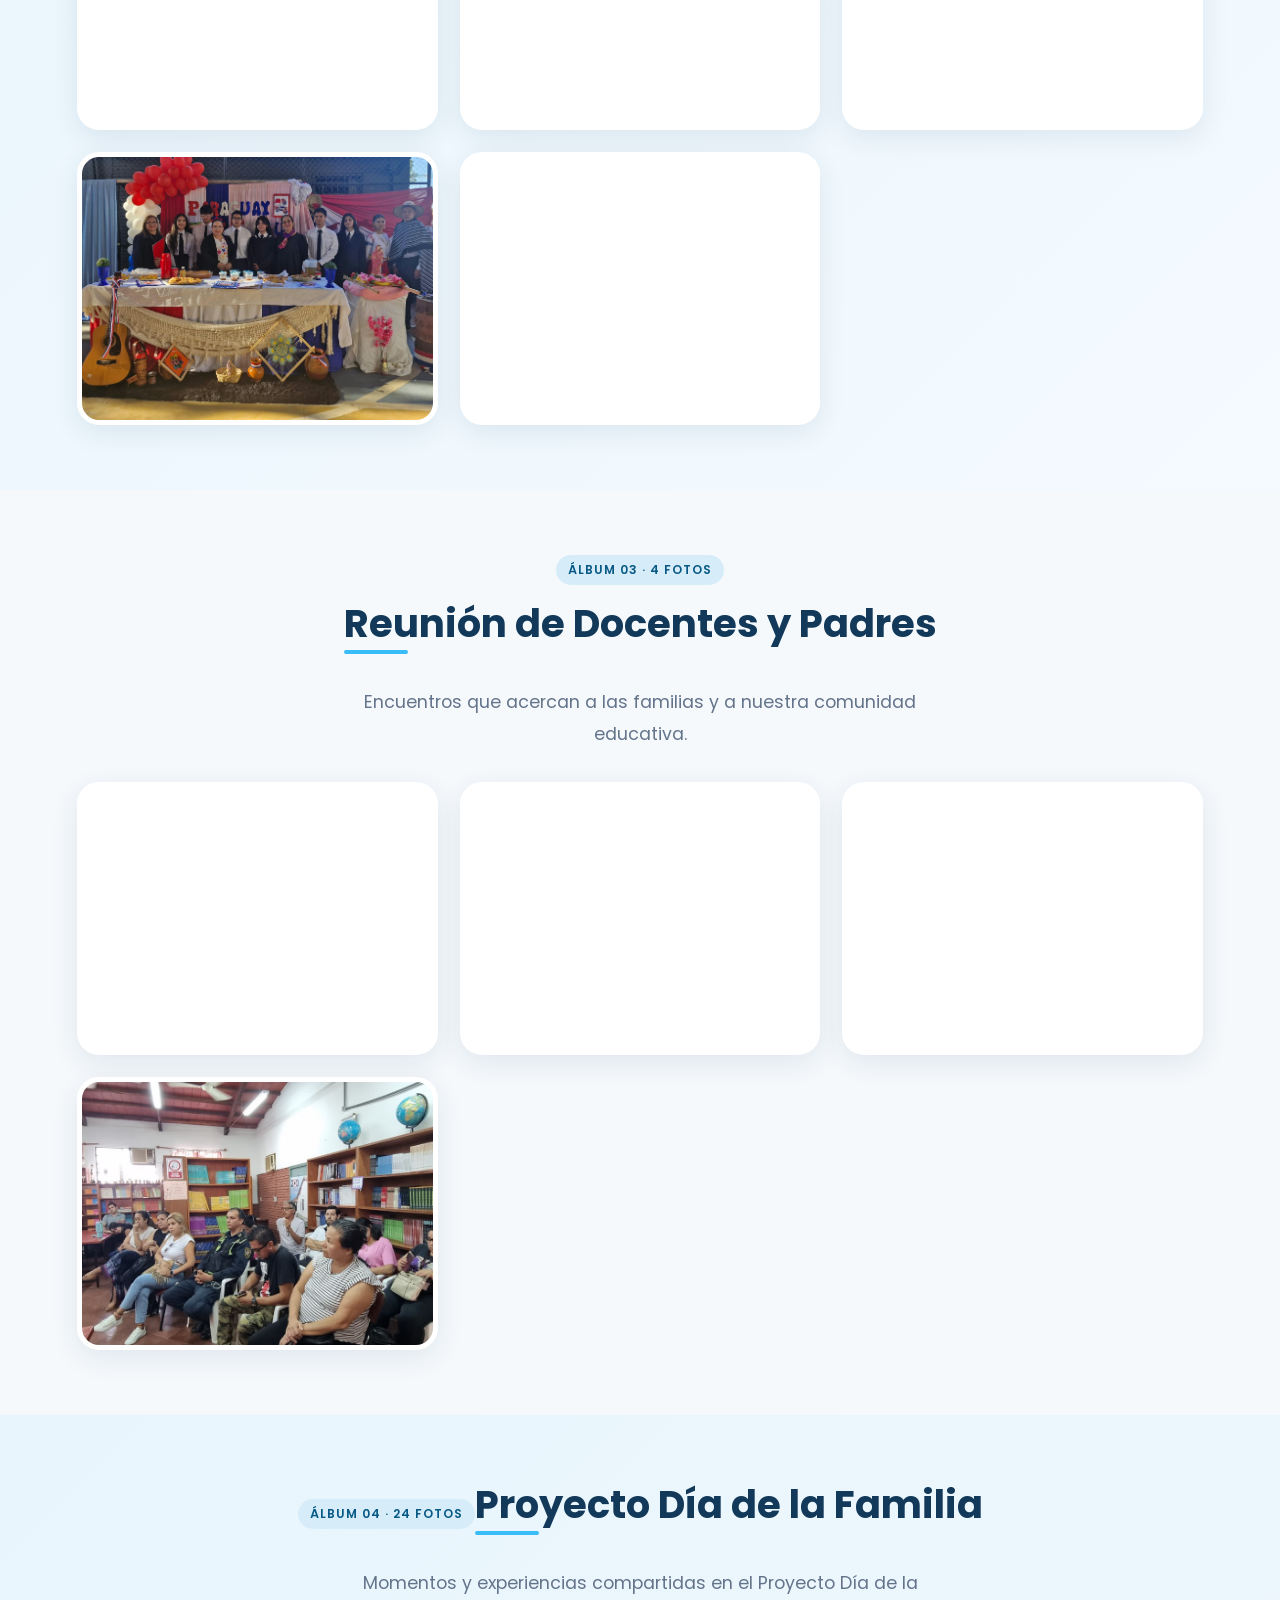
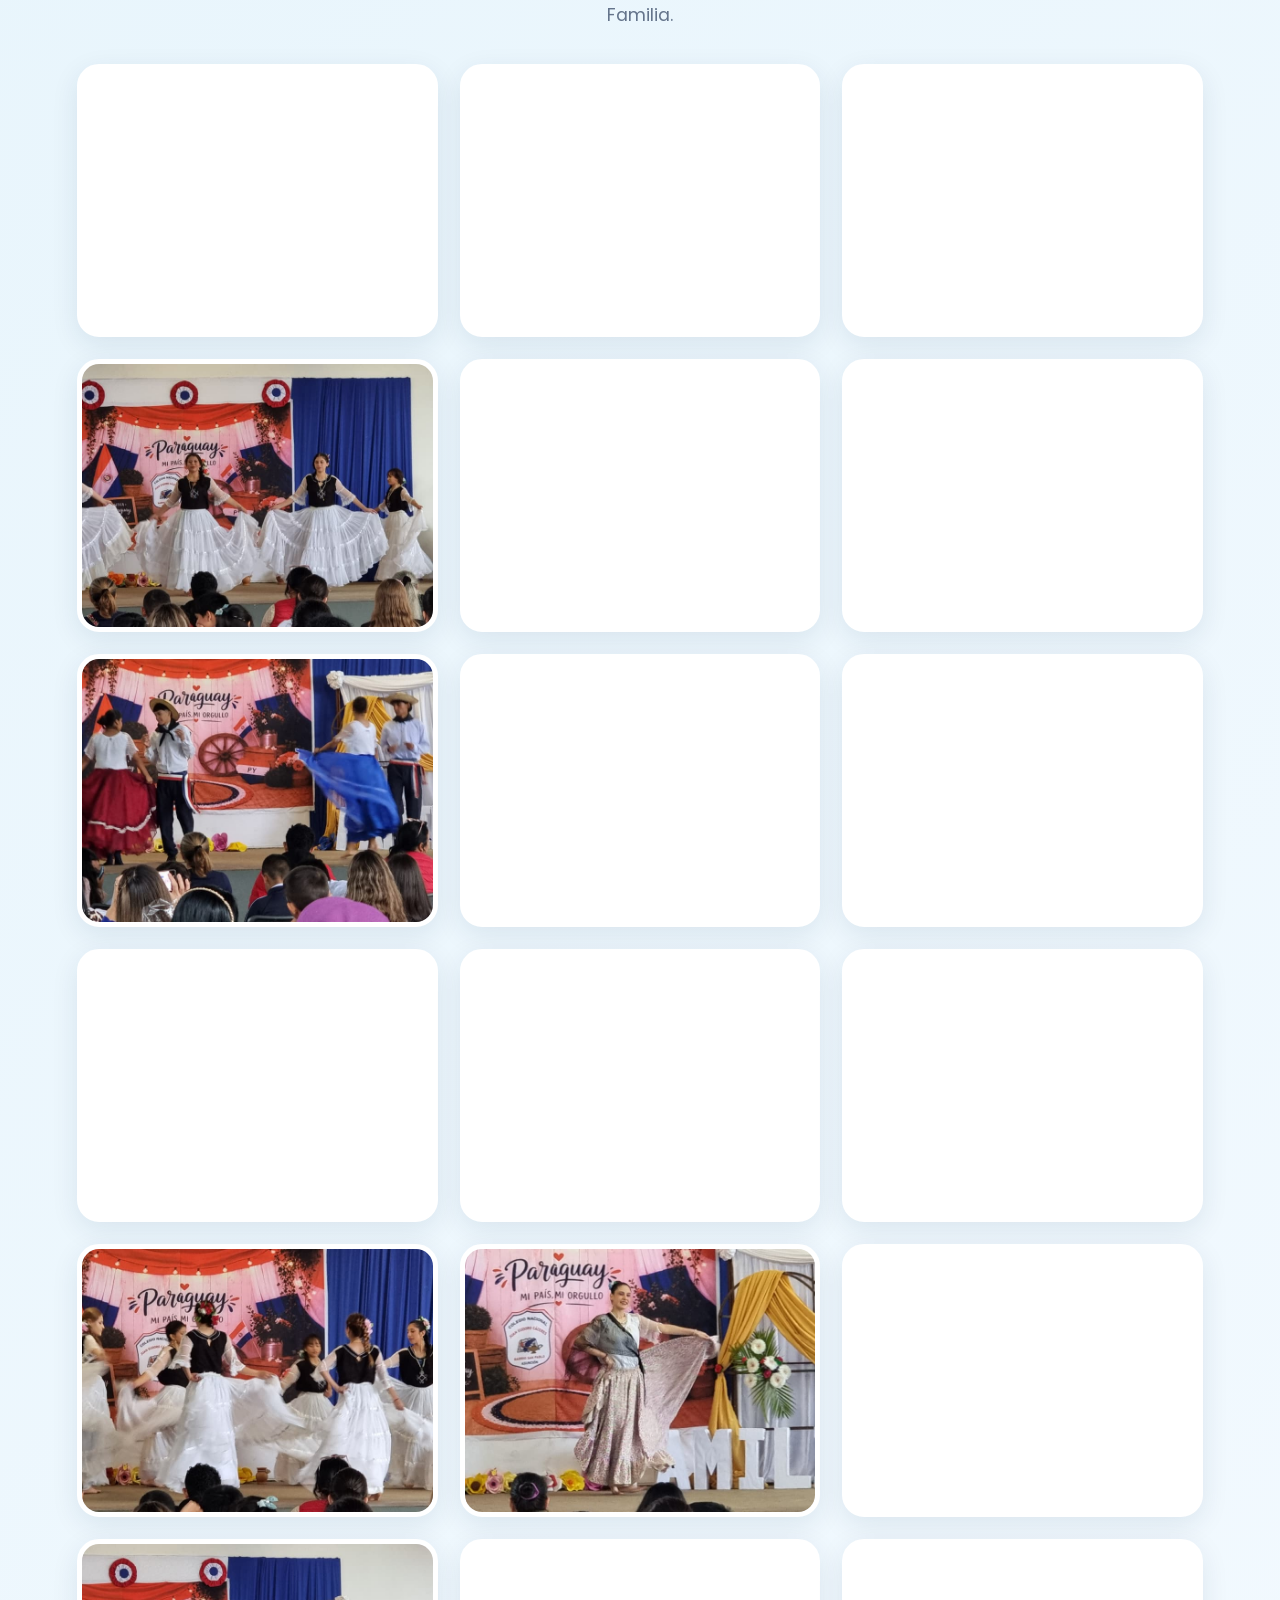
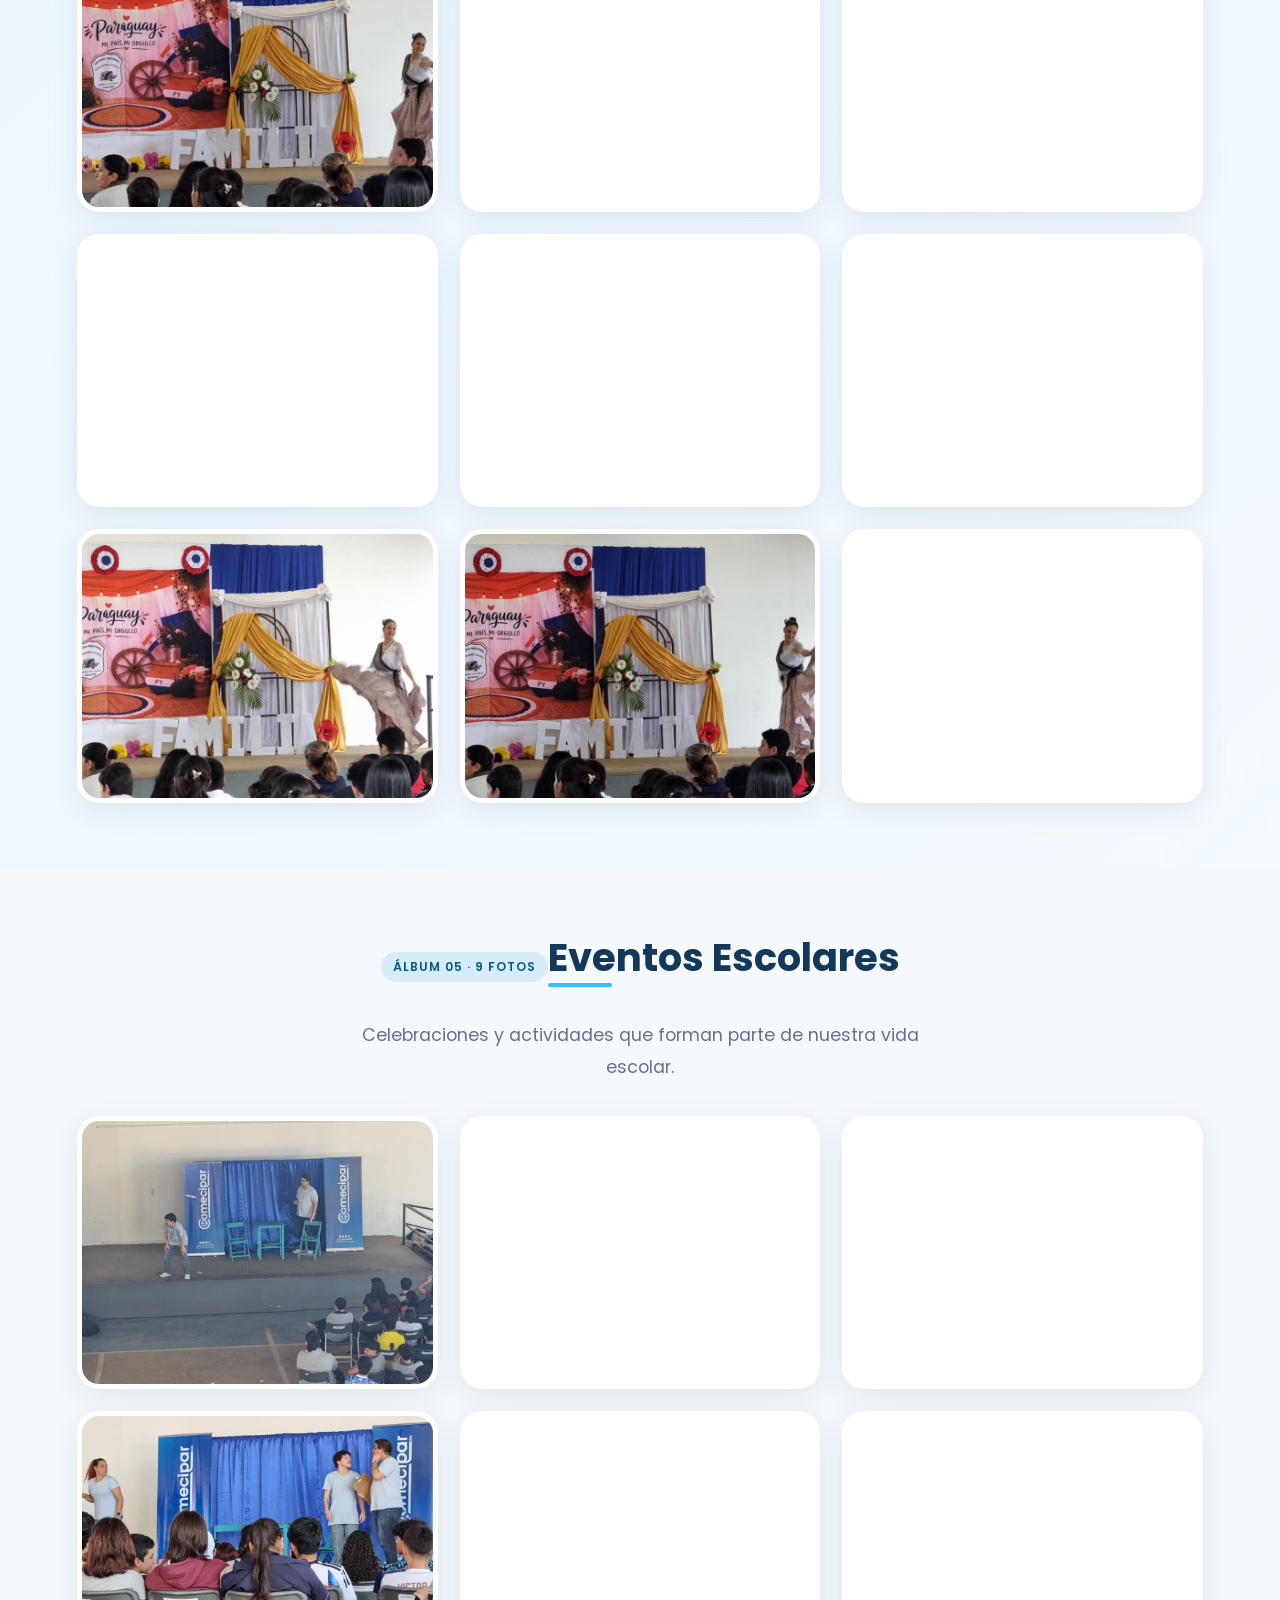
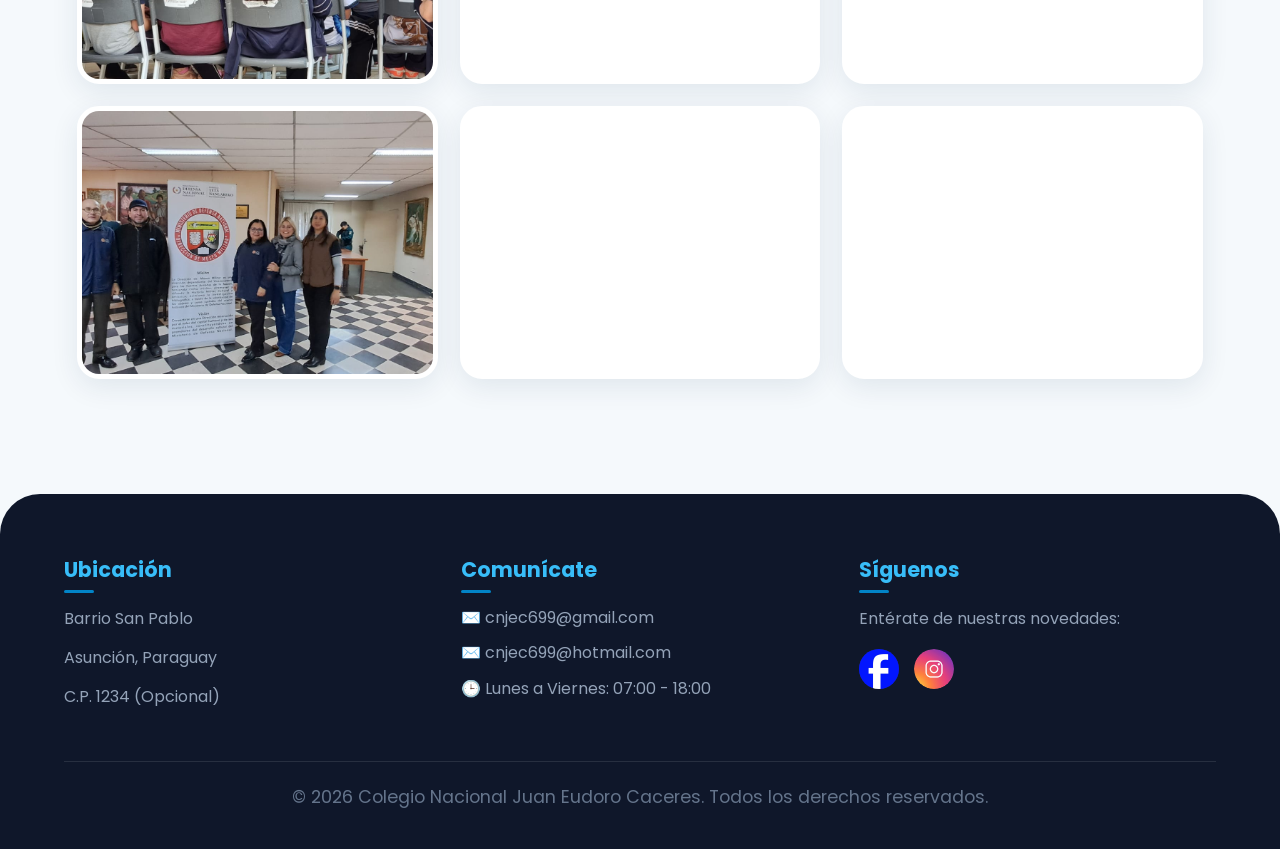
==== commit 0721ce1c: "Eliminar el acceso del personal y dejar el contrato disponible" ====
--- a/Actividades.html
+++ b/Actividades.html
@@ -1002,7 +1002,6 @@
             <a href="#inicio" class="nav-link" aria-current="page">Actividades</a>
             <a href="Identidad.html" class="nav-link">Identidad</a>
             <a href="#contactos" class="nav-link">Contactos</a>
-            <a href="Administracion.html" class="nav-link">Acceso del personal</a>
         </nav>
     </header>
 
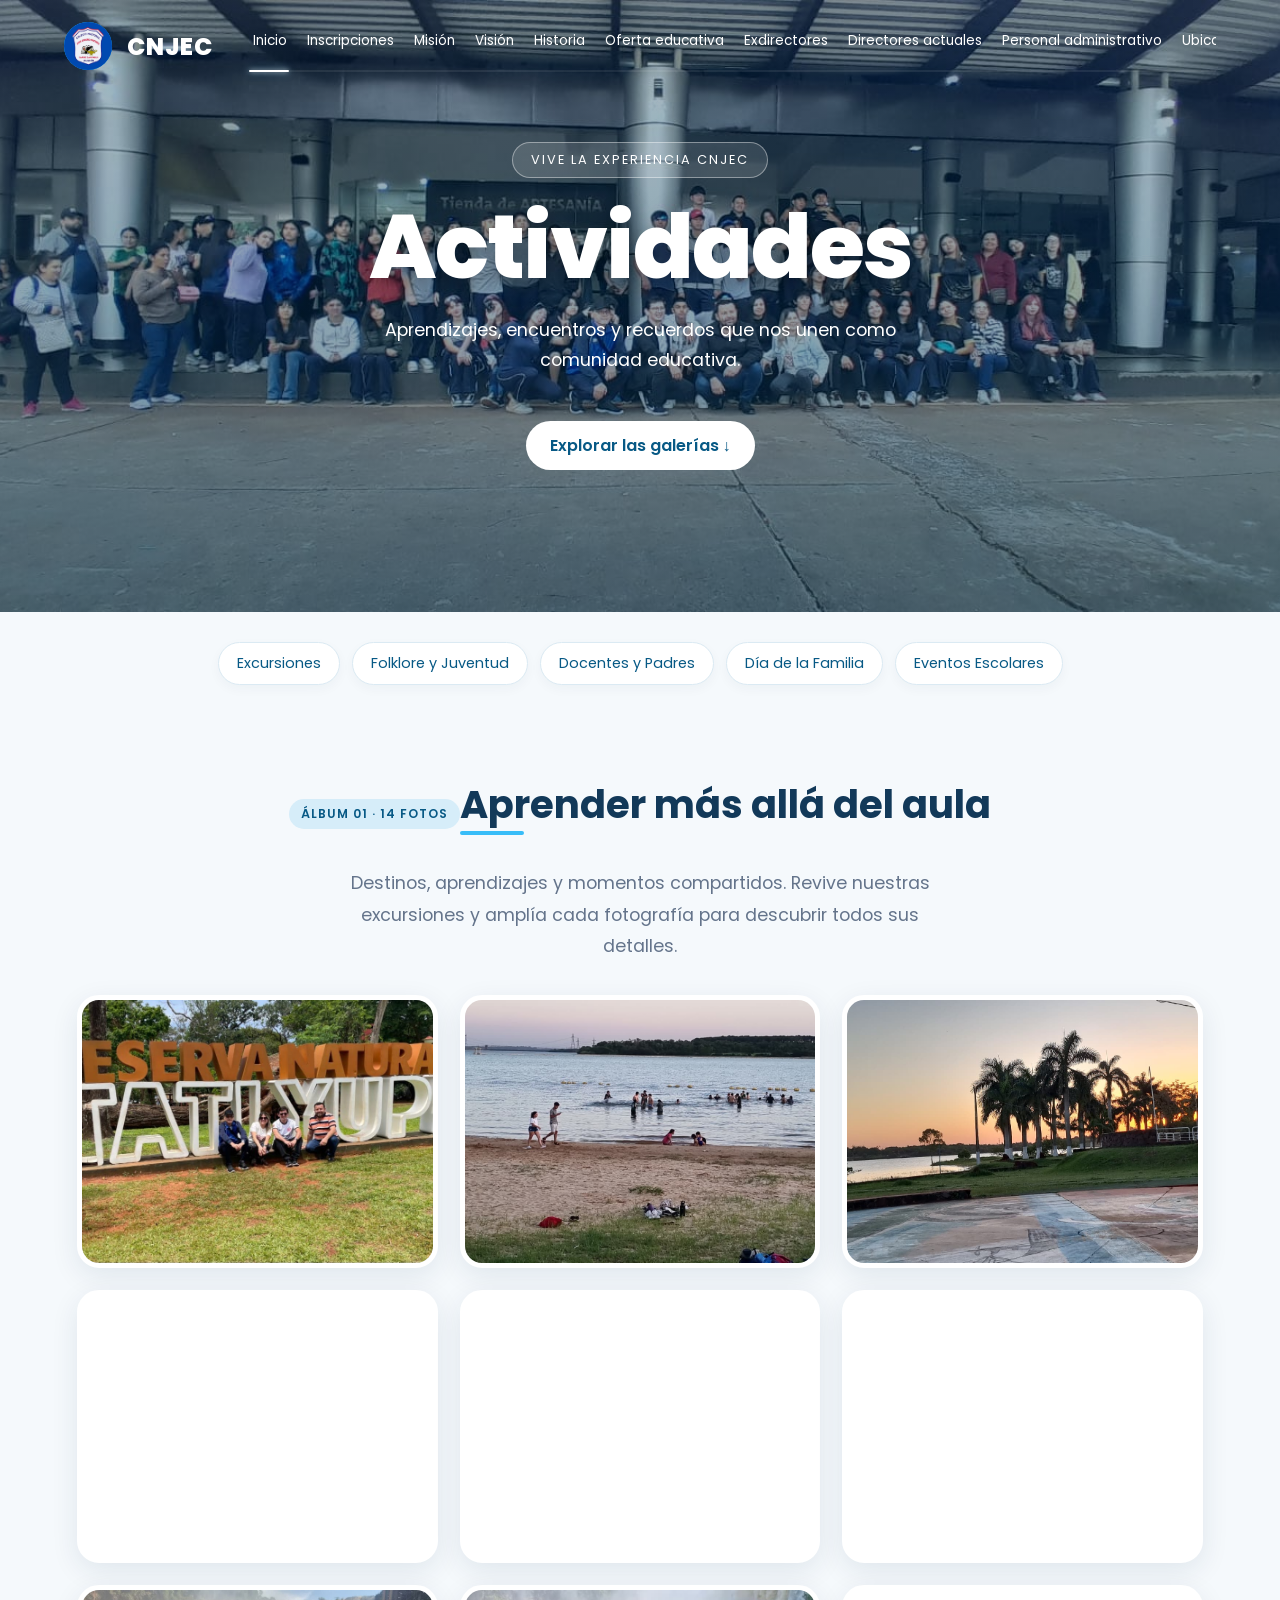
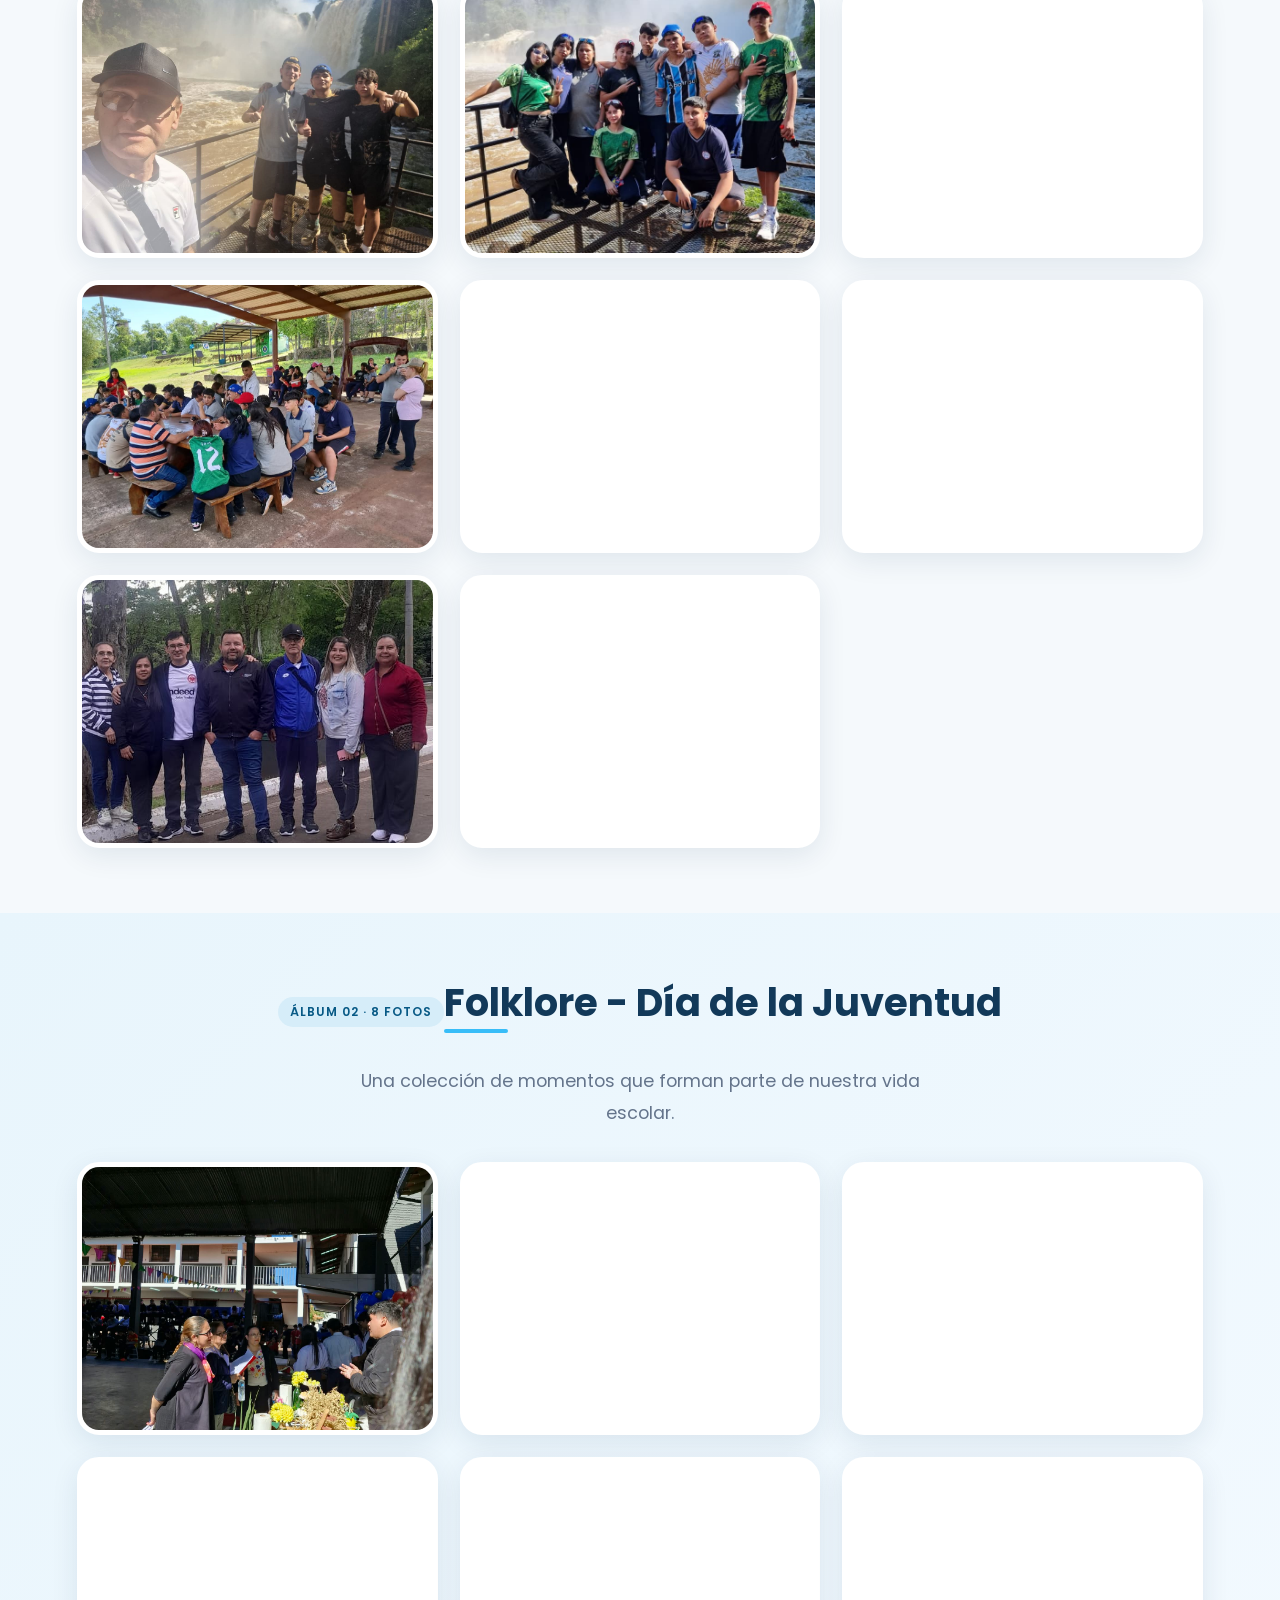
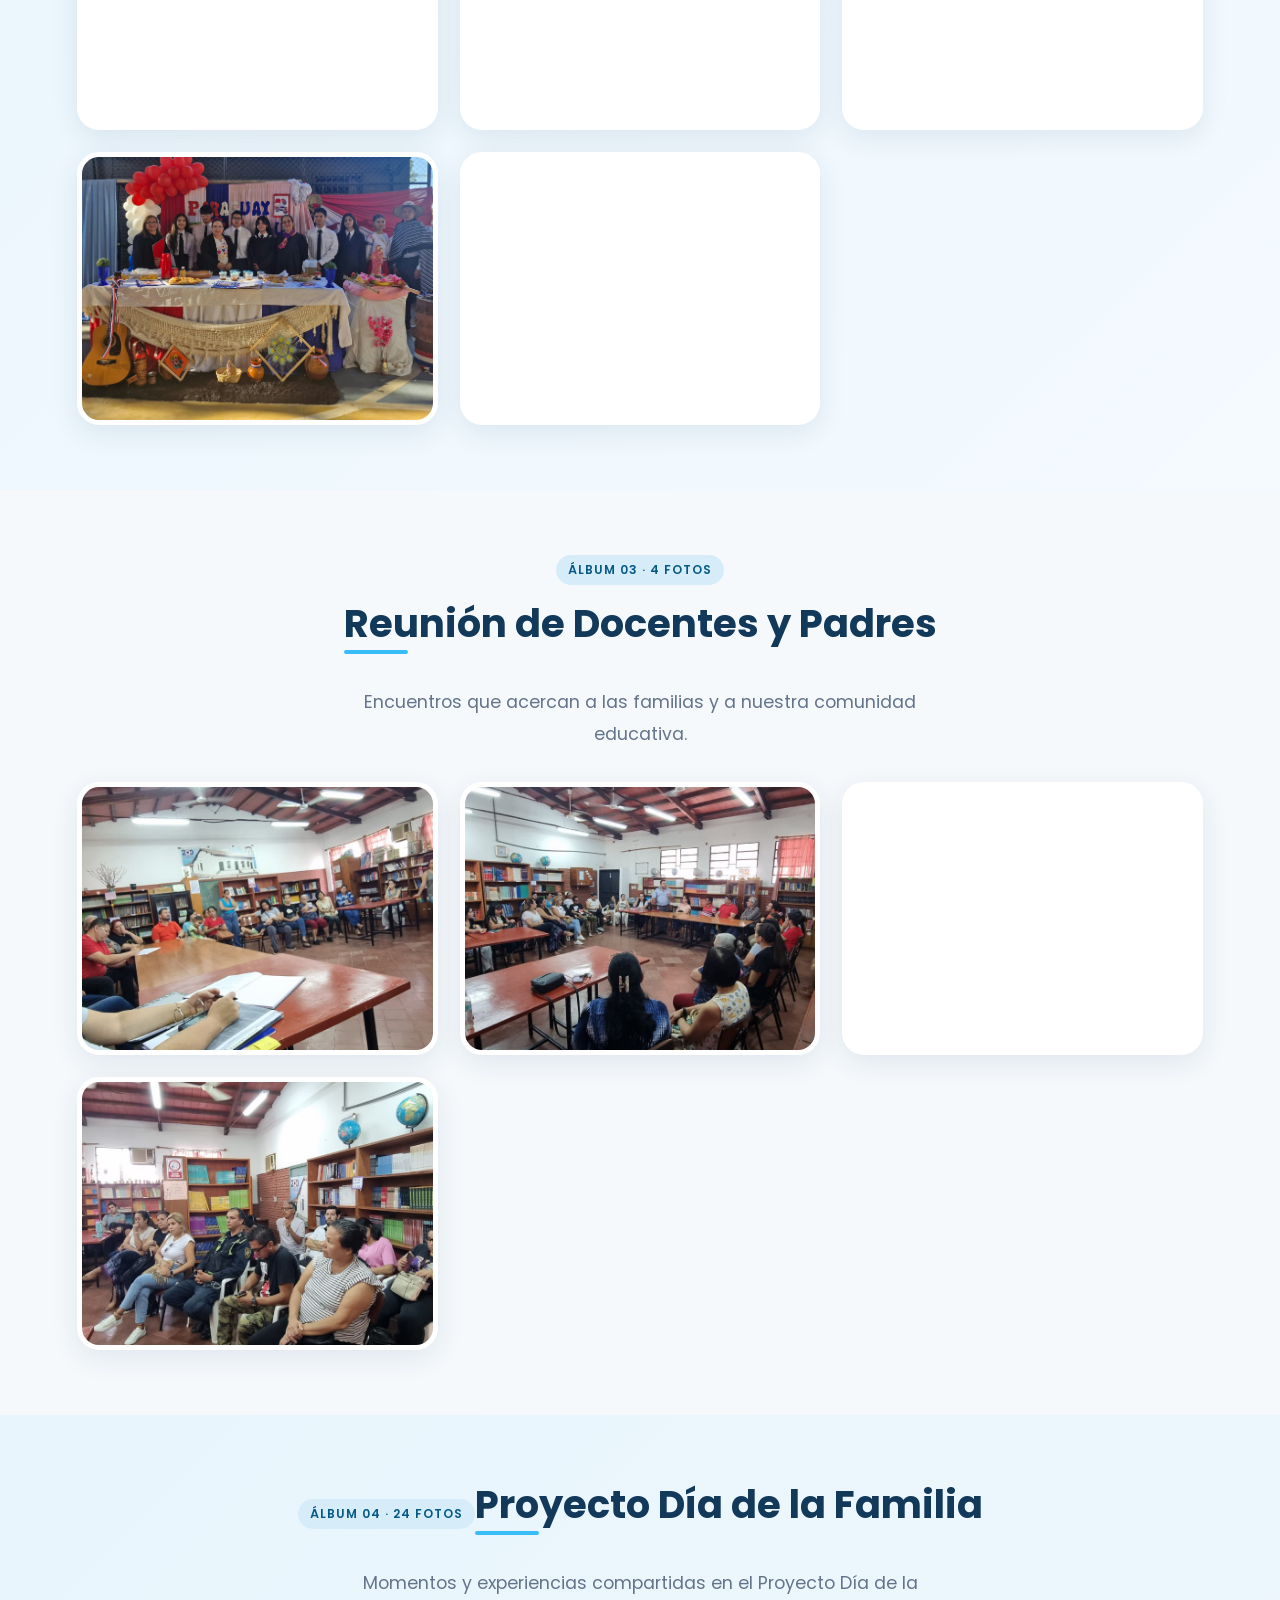
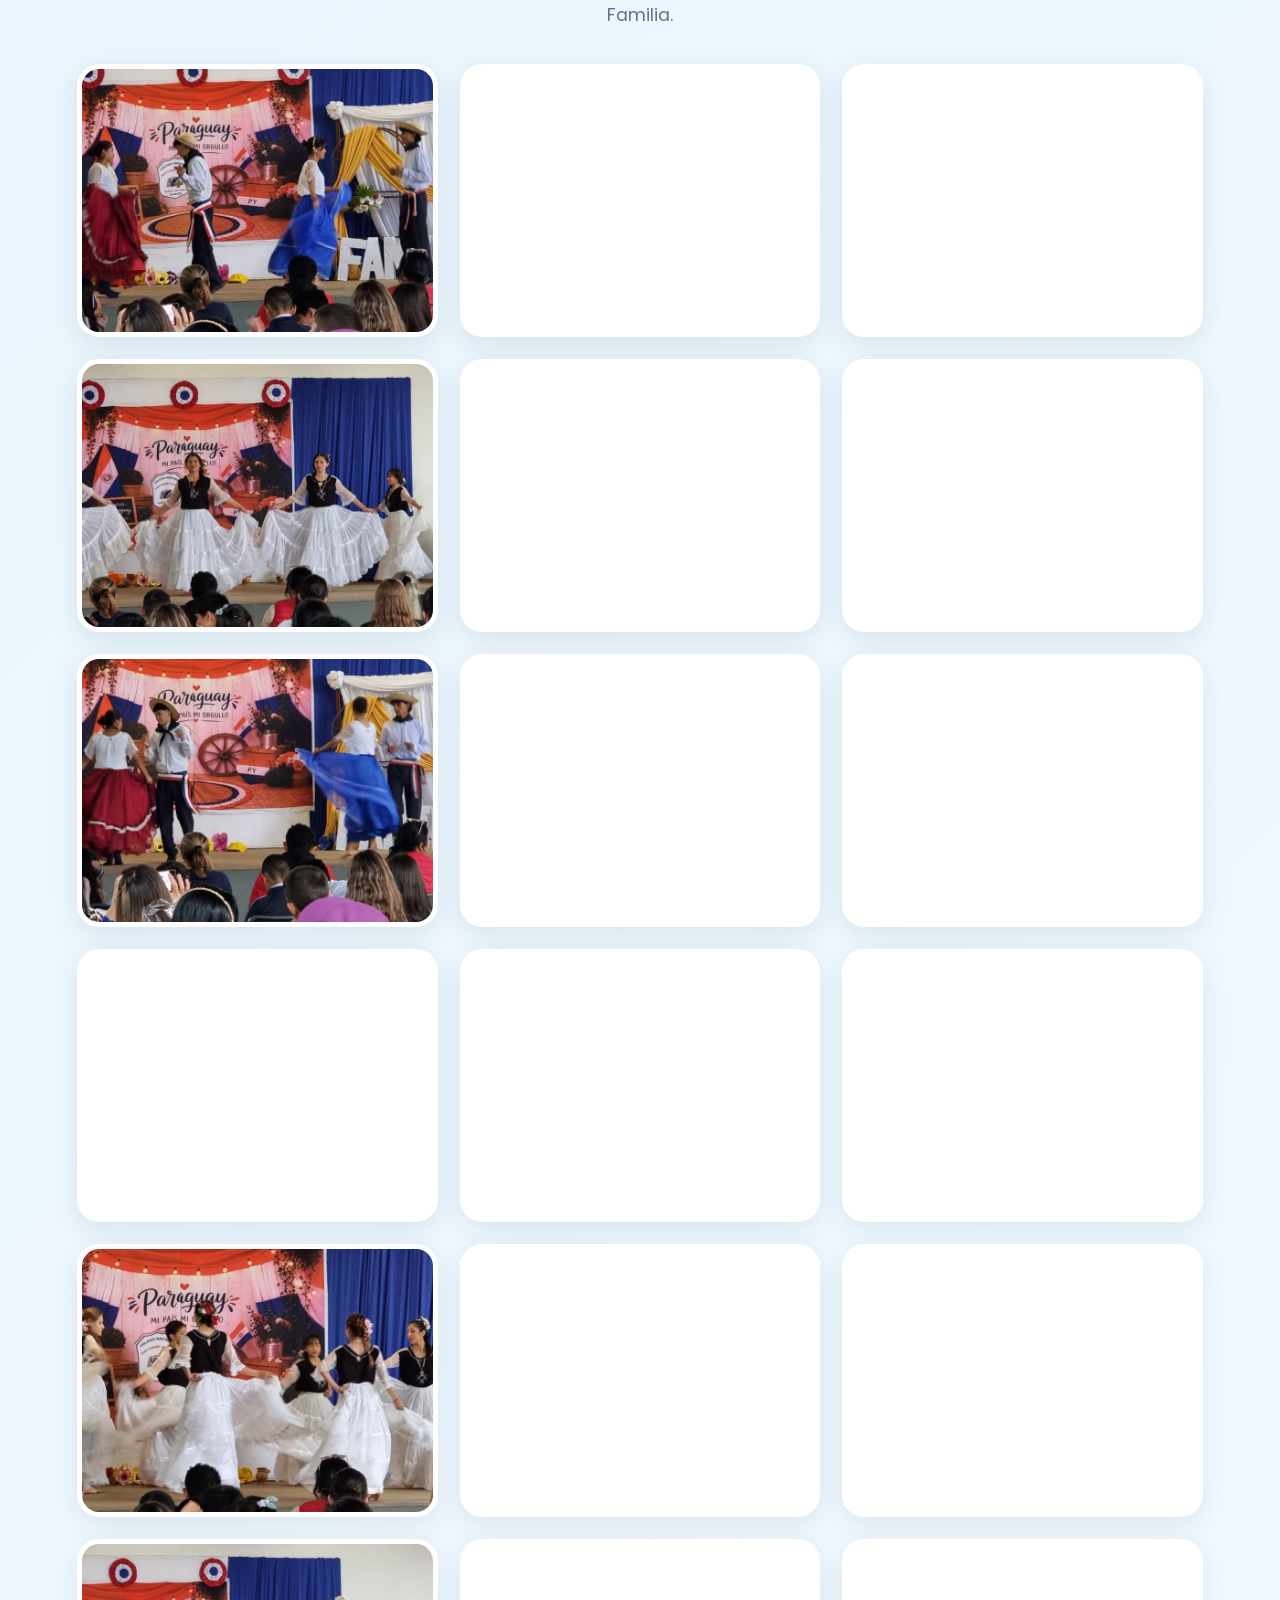
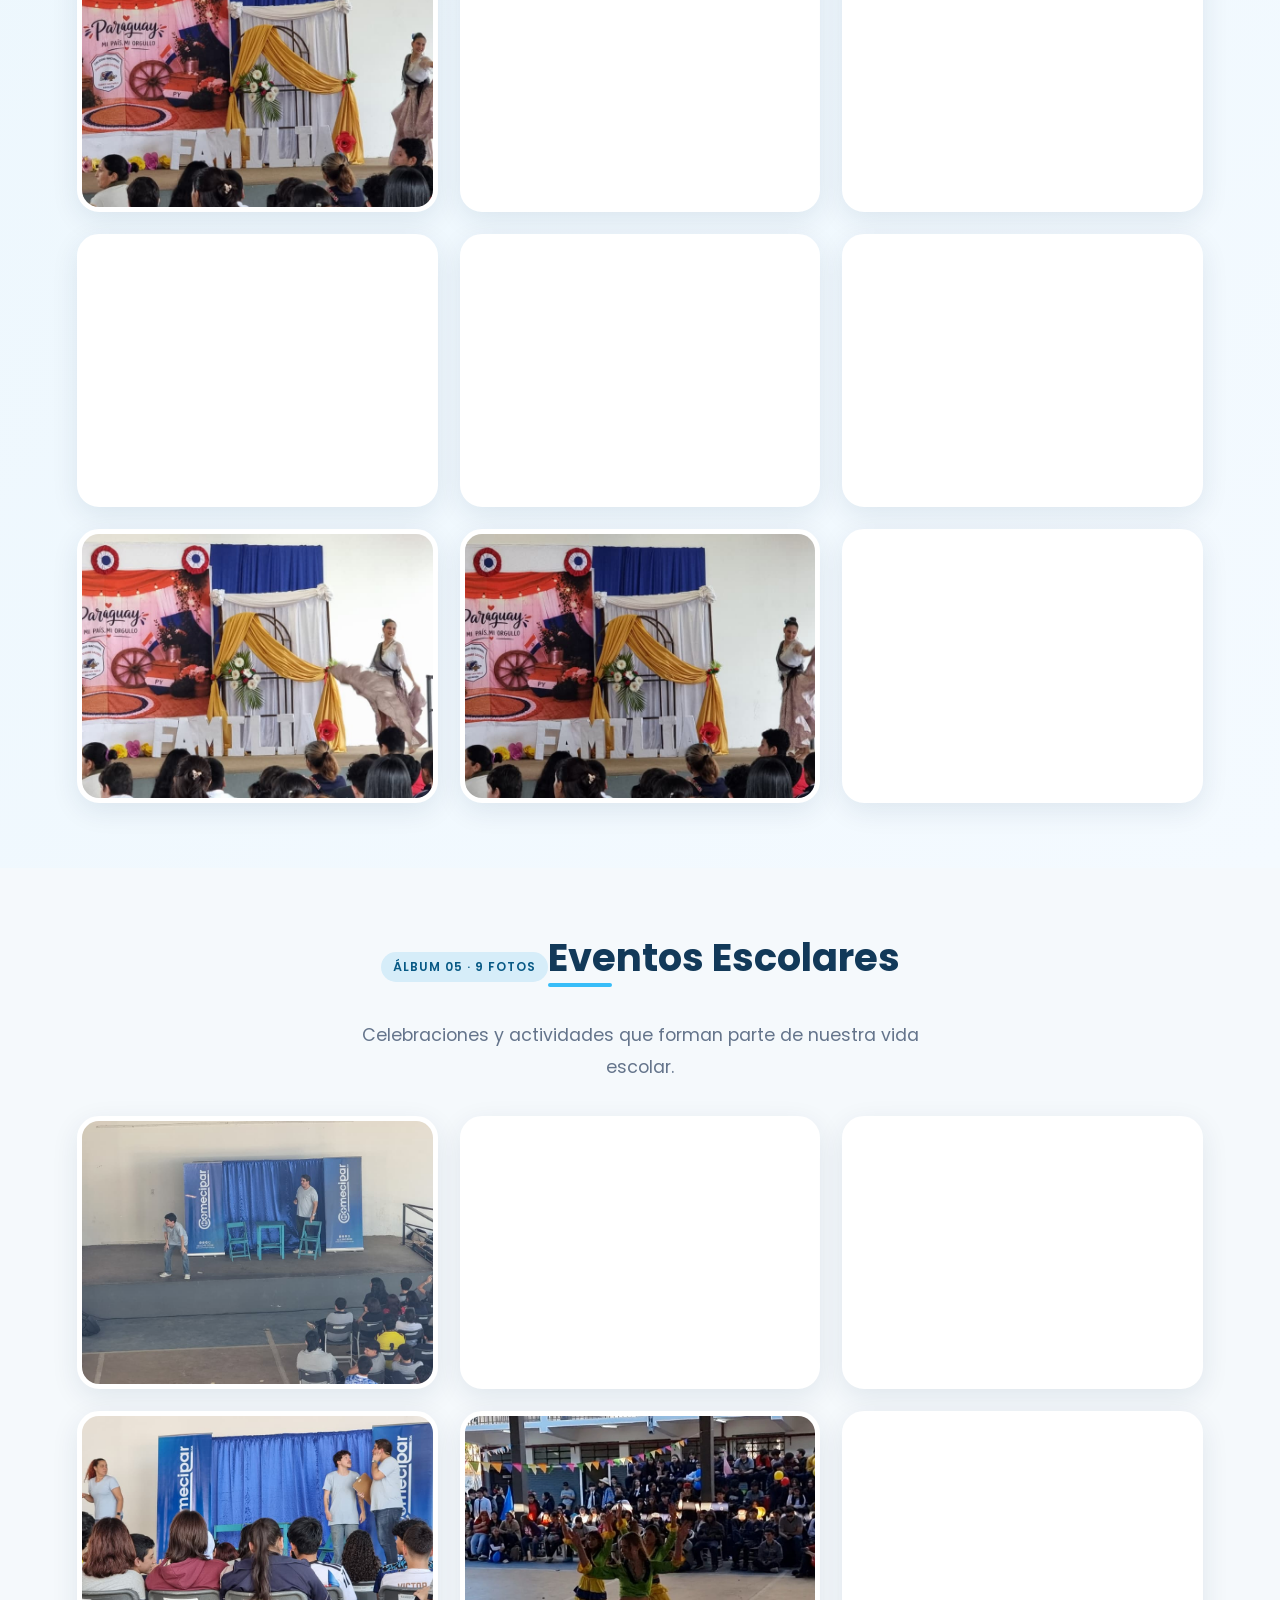
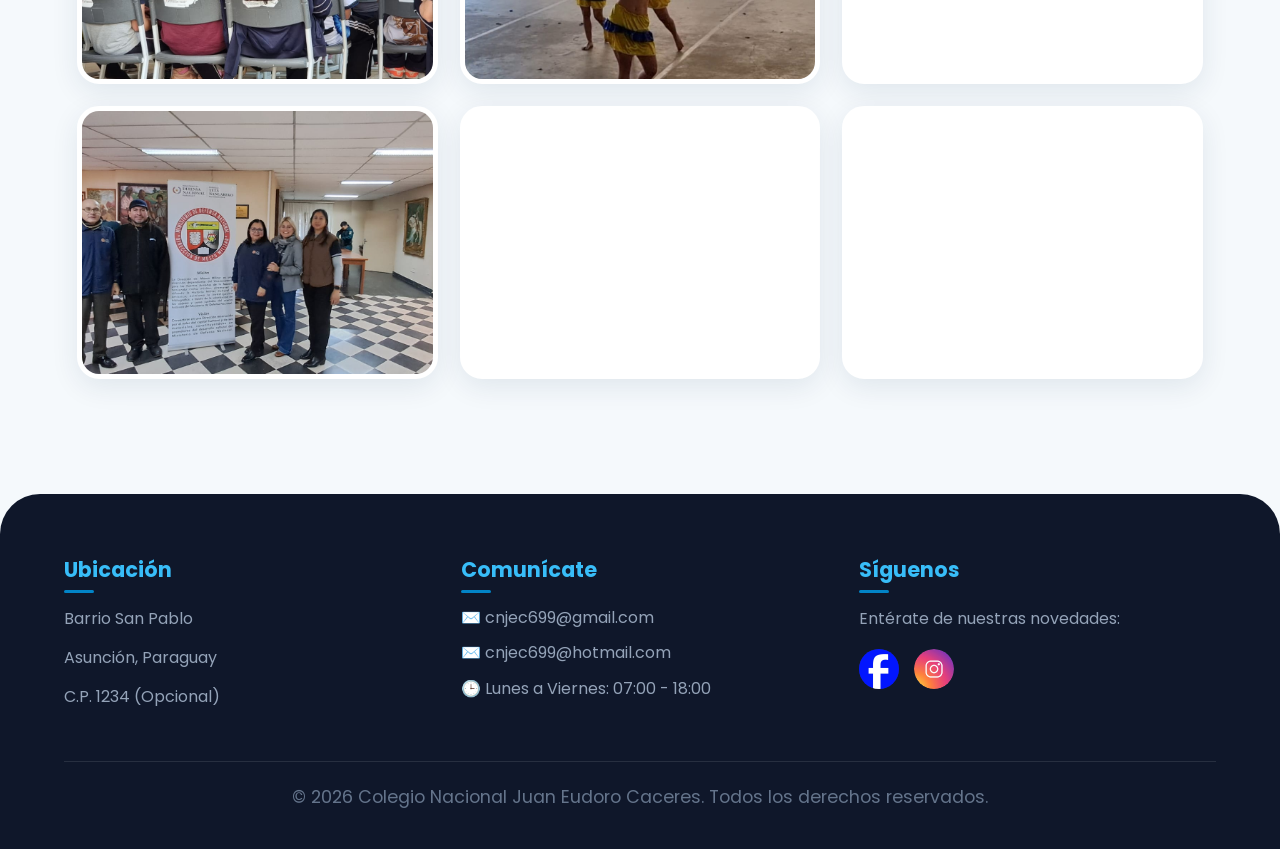
==== commit 21aaa6f1: "Eliminar sección de alumnos egresados y sus enlaces" ====
--- a/Actividades.html
+++ b/Actividades.html
@@ -596,38 +596,6 @@
 
         .hero-carousel__dot:hover:not(.is-active) {
             background: rgba(255, 255, 255, 0.55);
-        }
-
-        /* Cuadro egresados */
-        .egresados-wrap {
-            margin: 0 5% 70px;
-        }
-
-        .egresados-wrap > h2 {
-            color: var(--azul-fuerte);
-            font-size: 2rem;
-            margin-bottom: 22px;
-            font-weight: 800;
-        }
-
-        .egresados-frame {
-            width: 100%;
-            max-width: 1200px;
-            margin: 0 auto;
-            border-radius: 24px;
-            overflow: hidden;
-            background: linear-gradient(145deg, #f8fafc 0%, #e0f2fe 42%, #f1f5f9 100%);
-            border: 1px solid rgba(56, 189, 248, 0.22);
-            box-shadow:
-                0 4px 6px -1px rgba(2, 132, 199, 0.06),
-                0 24px 48px -12px rgba(15, 23, 42, 0.12),
-                inset 0 1px 0 rgba(255, 255, 255, 0.85);
-        }
-
-        .egresados-frame__img {
-            display: block;
-            width: 100%;
-            height: auto;
         }
 
         /* Carrusel Ex-Directores */
@@ -933,7 +901,6 @@
             .hero-carousel__arrow { width: 38px; height: 38px; }
             .hero-carousel__arrow--prev { left: 8px; }
             .hero-carousel__arrow--next { right: 8px; }
-            .egresados-wrap > h2 { font-size: 1.6rem; }
             .ex-directores-wrap > h2 { font-size: 1.6rem; }
             .ex-directores-carousel__slide { padding: 20px 56px 48px; }
             .ex-directores-carousel__arrow { width: 40px; height: 40px; font-size: 1.2rem; }
@@ -994,7 +961,6 @@
             <a href="index.html#vision" class="nav-link">Visión</a>
             <a href="index.html#historia" class="nav-link">Historia</a>
             <a href="index.html#enfasis" class="nav-link">Oferta educativa</a>
-            <a href="index.html#egresados" class="nav-link">Egresados</a>
             <a href="index.html#ex-directores" class="nav-link">Exdirectores</a>
             <a href="index.html#directores-actuales" class="nav-link">Directores actuales</a>
             <a href="index.html#personal-administrativo" class="nav-link">Personal administrativo</a>
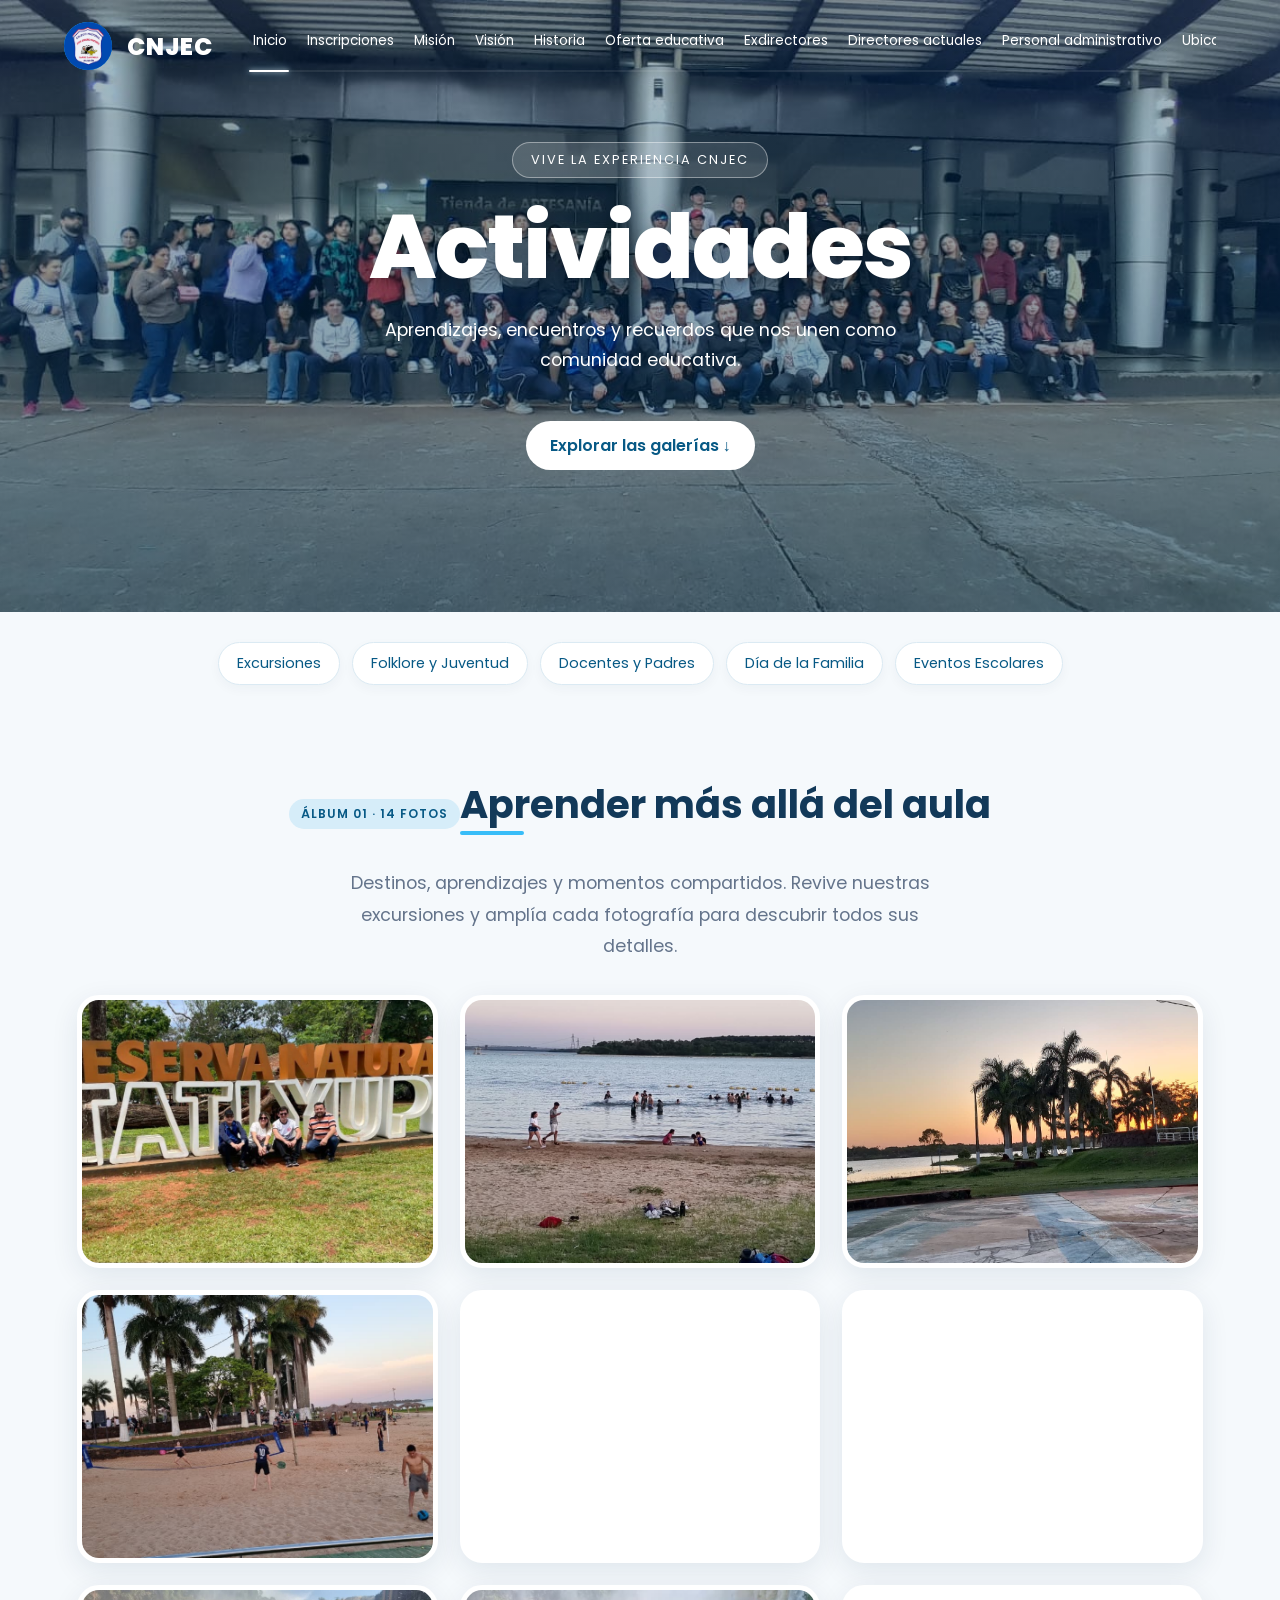
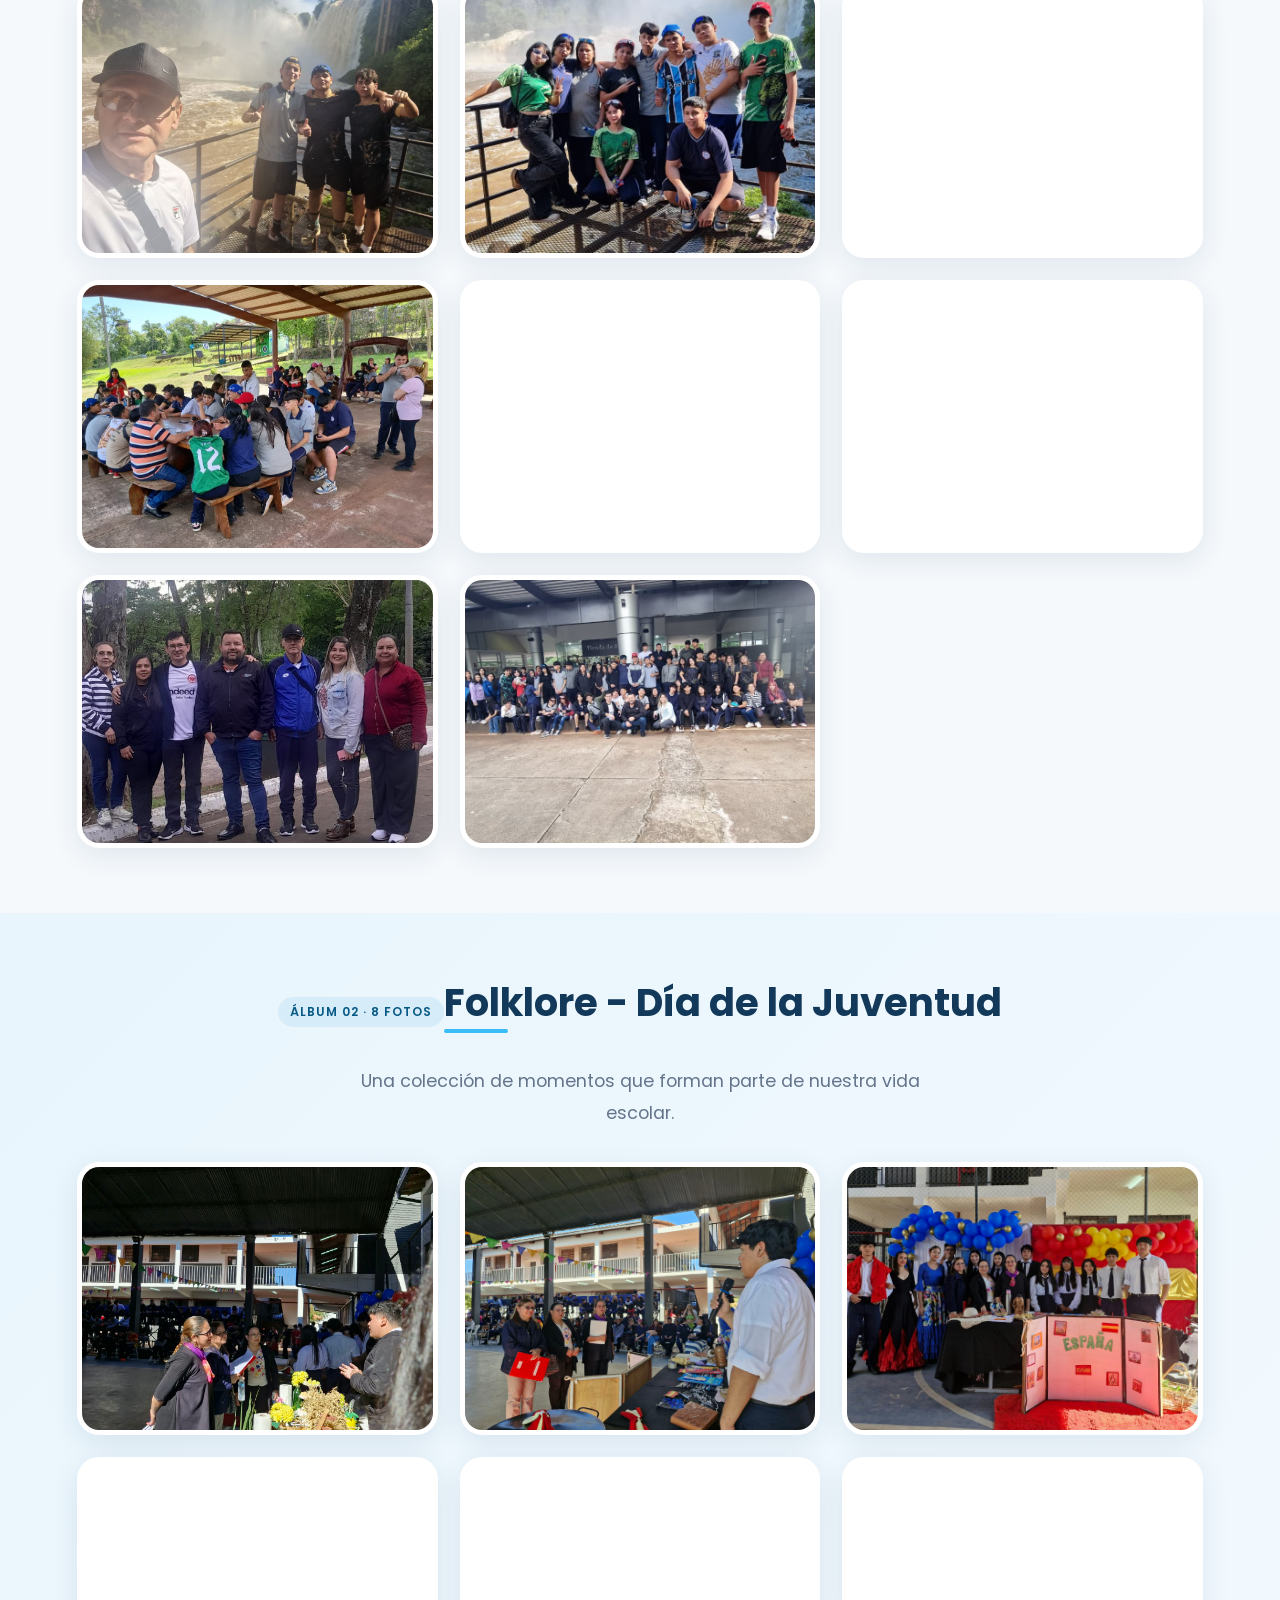
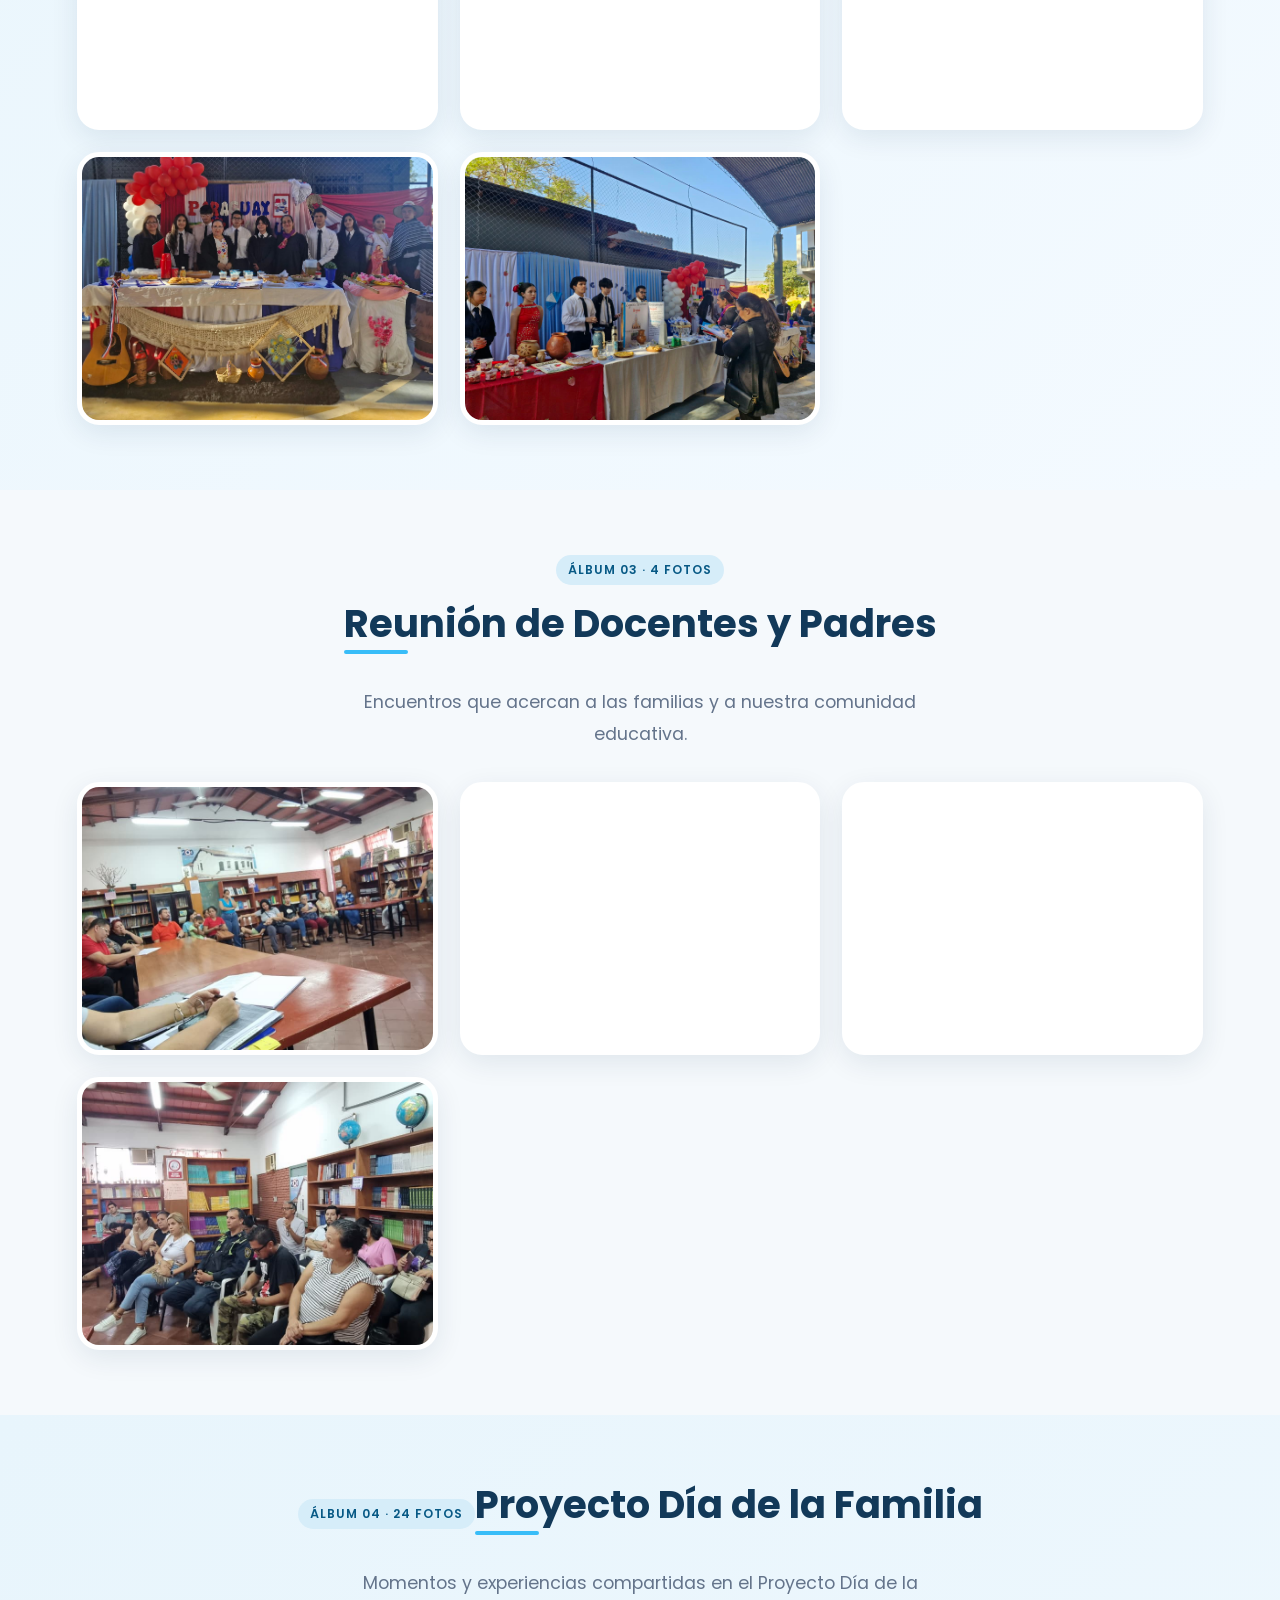
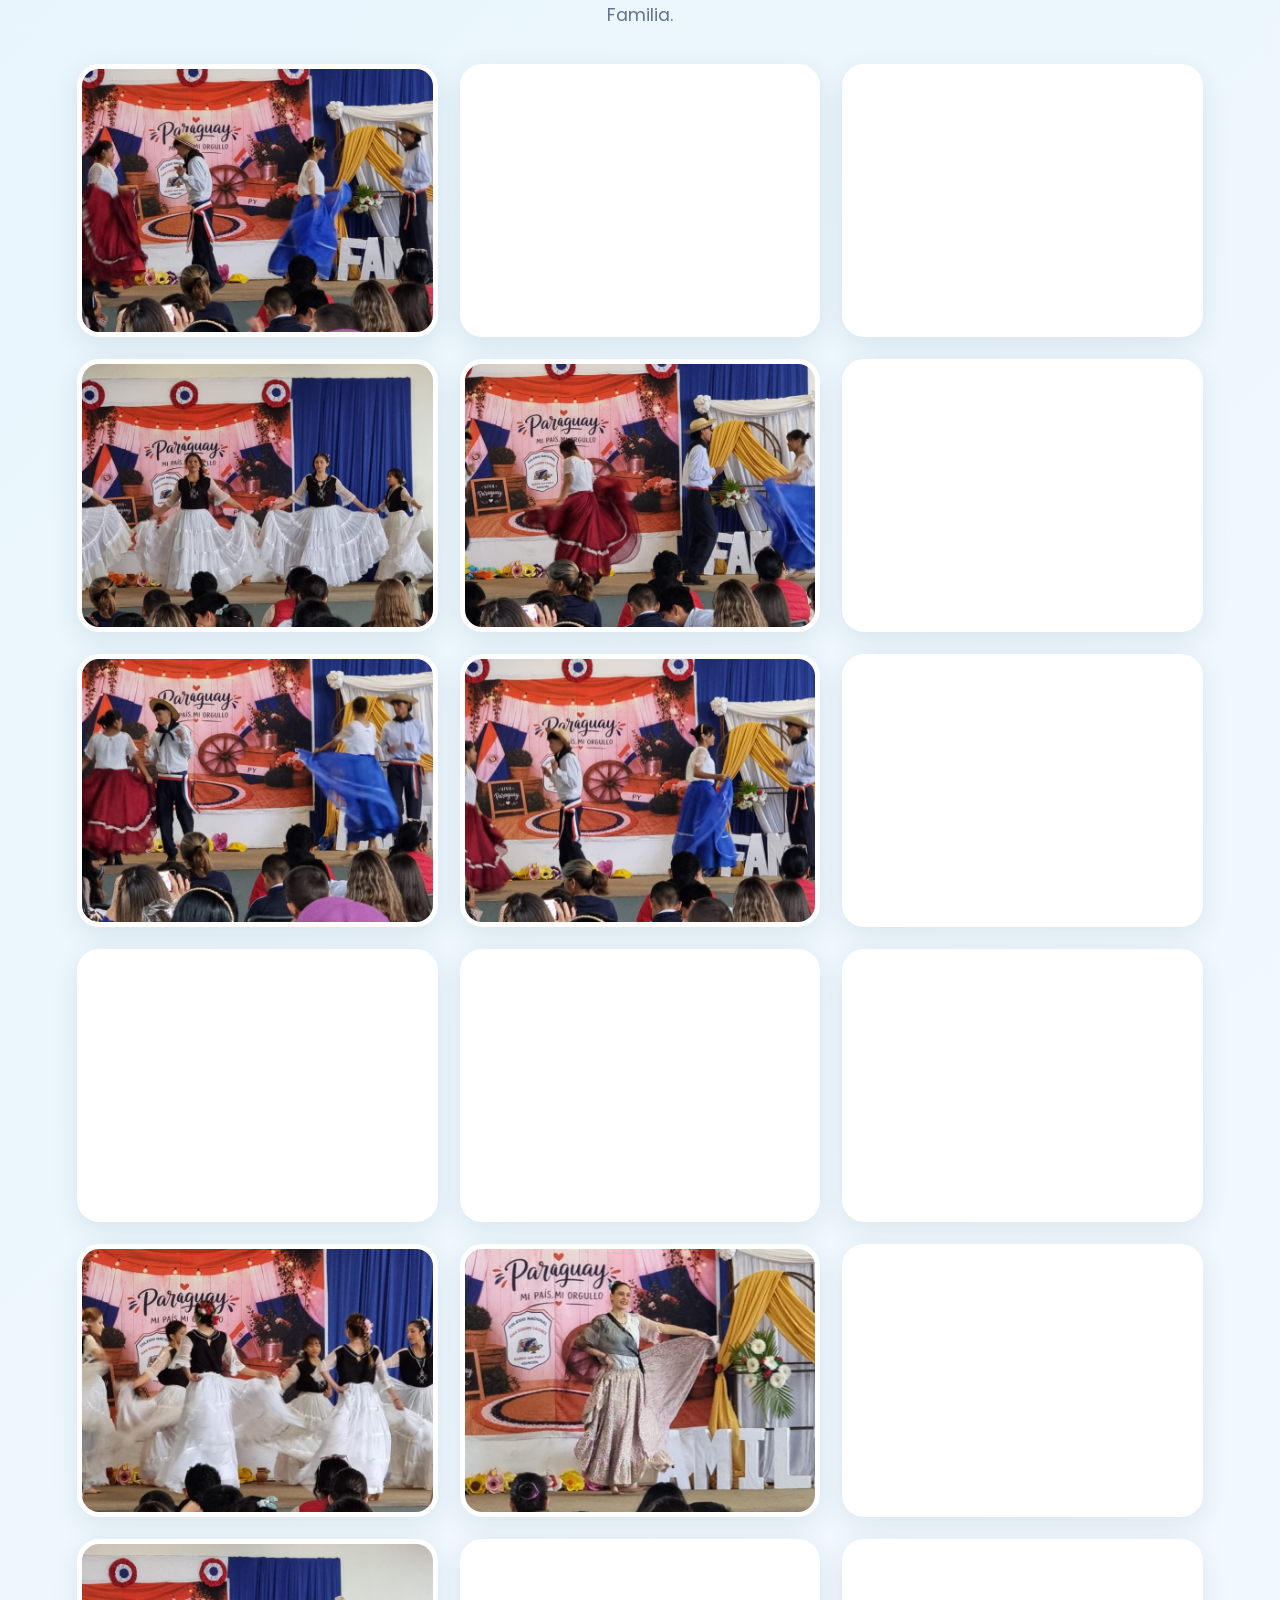
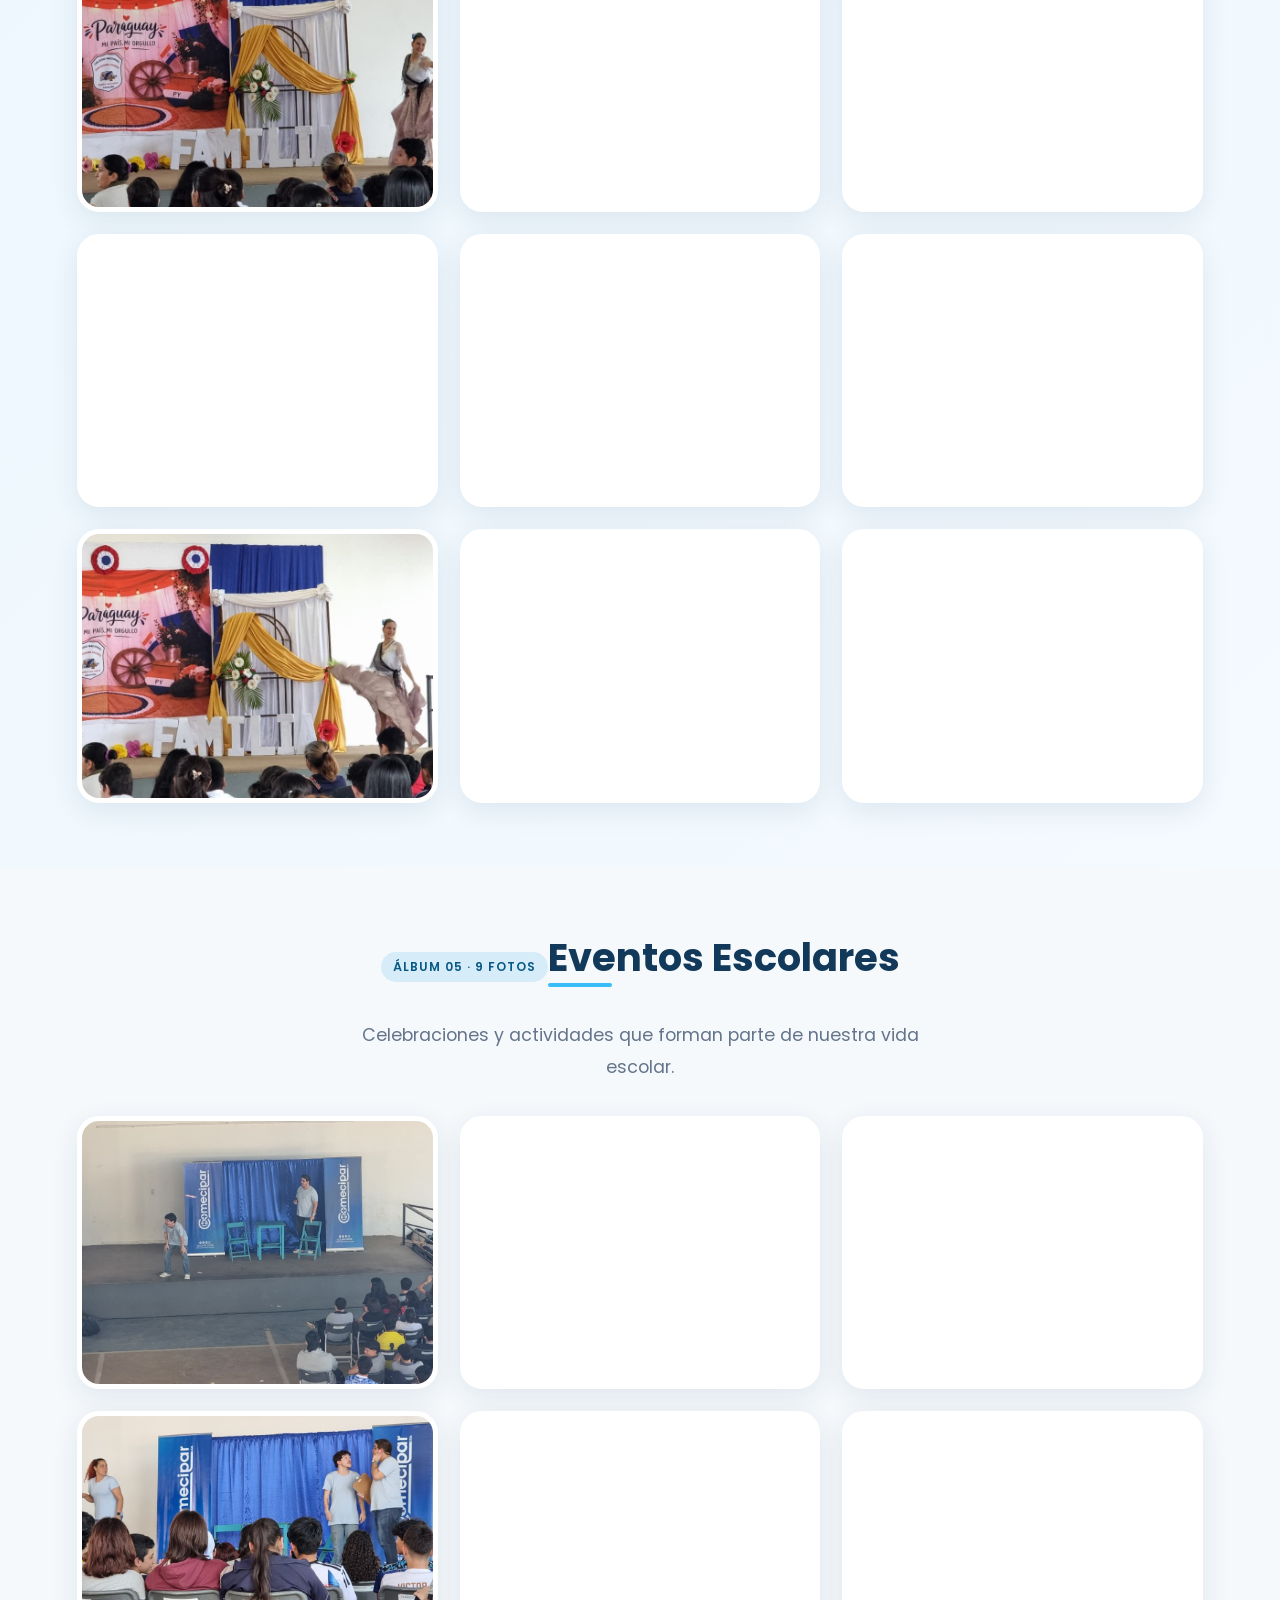
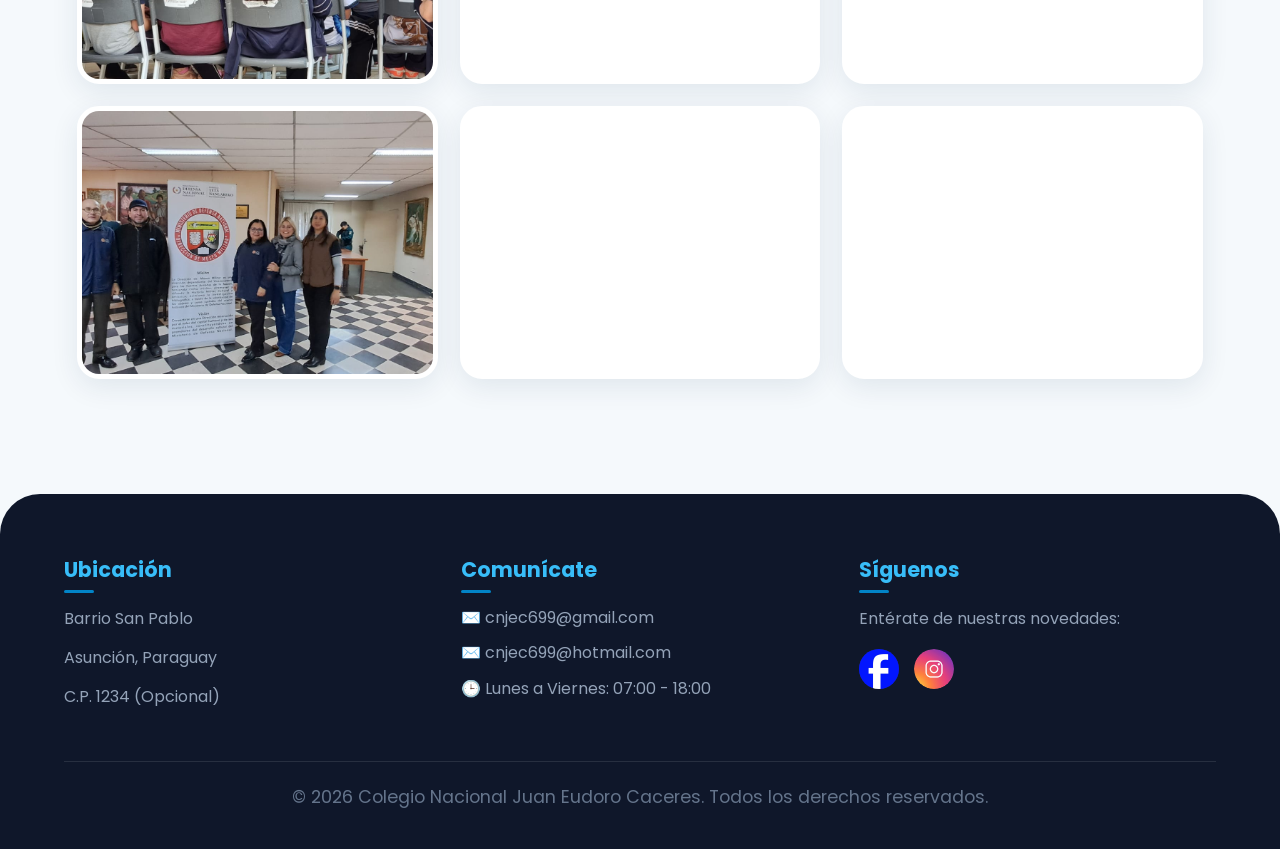
==== commit 1bf34e75: "Agregar página APP y acceso a futura descarga desde Inicio" ====
--- a/Actividades.html
+++ b/Actividades.html
@@ -967,6 +967,7 @@
             <a href="index.html#ubicacion" class="nav-link">Ubicación</a>
             <a href="#inicio" class="nav-link" aria-current="page">Actividades</a>
             <a href="Identidad.html" class="nav-link">Identidad</a>
+            <a href="App.html" class="nav-link">APP</a>
             <a href="#contactos" class="nav-link">Contactos</a>
         </nav>
     </header>
